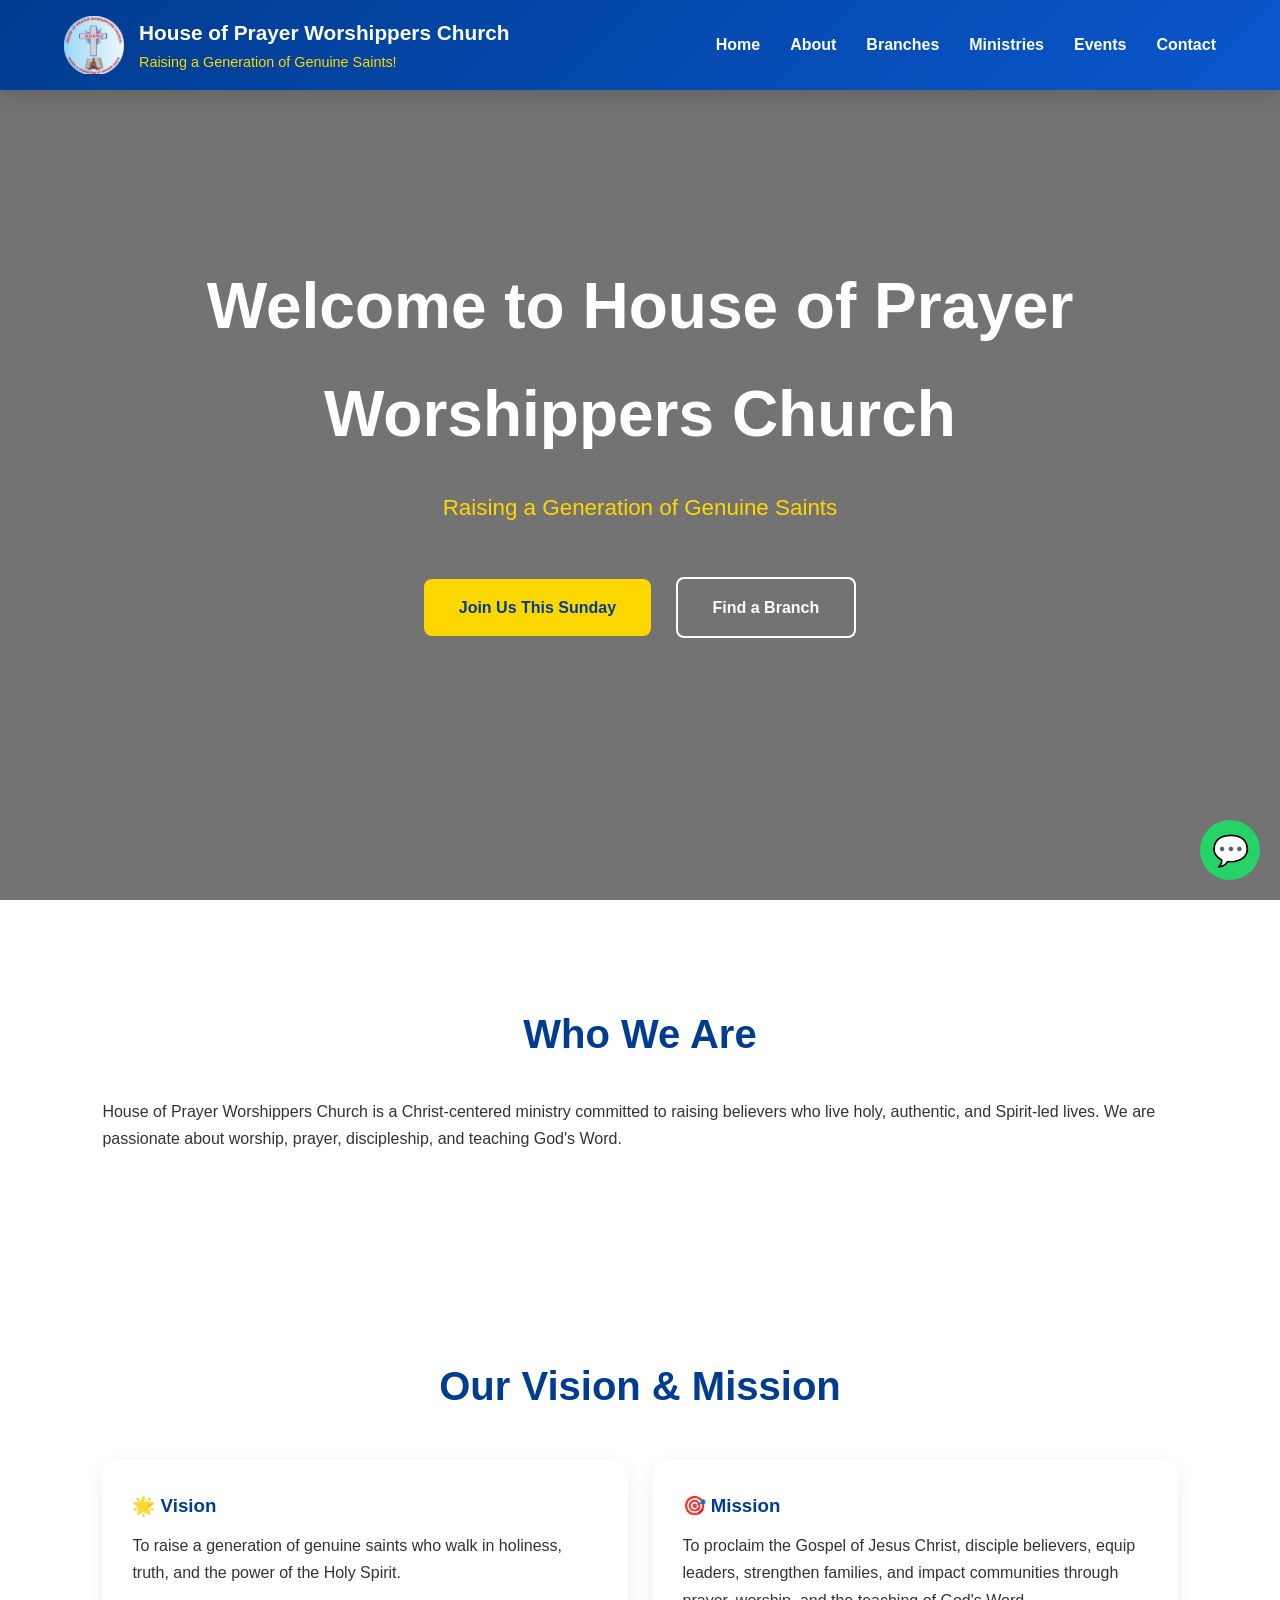
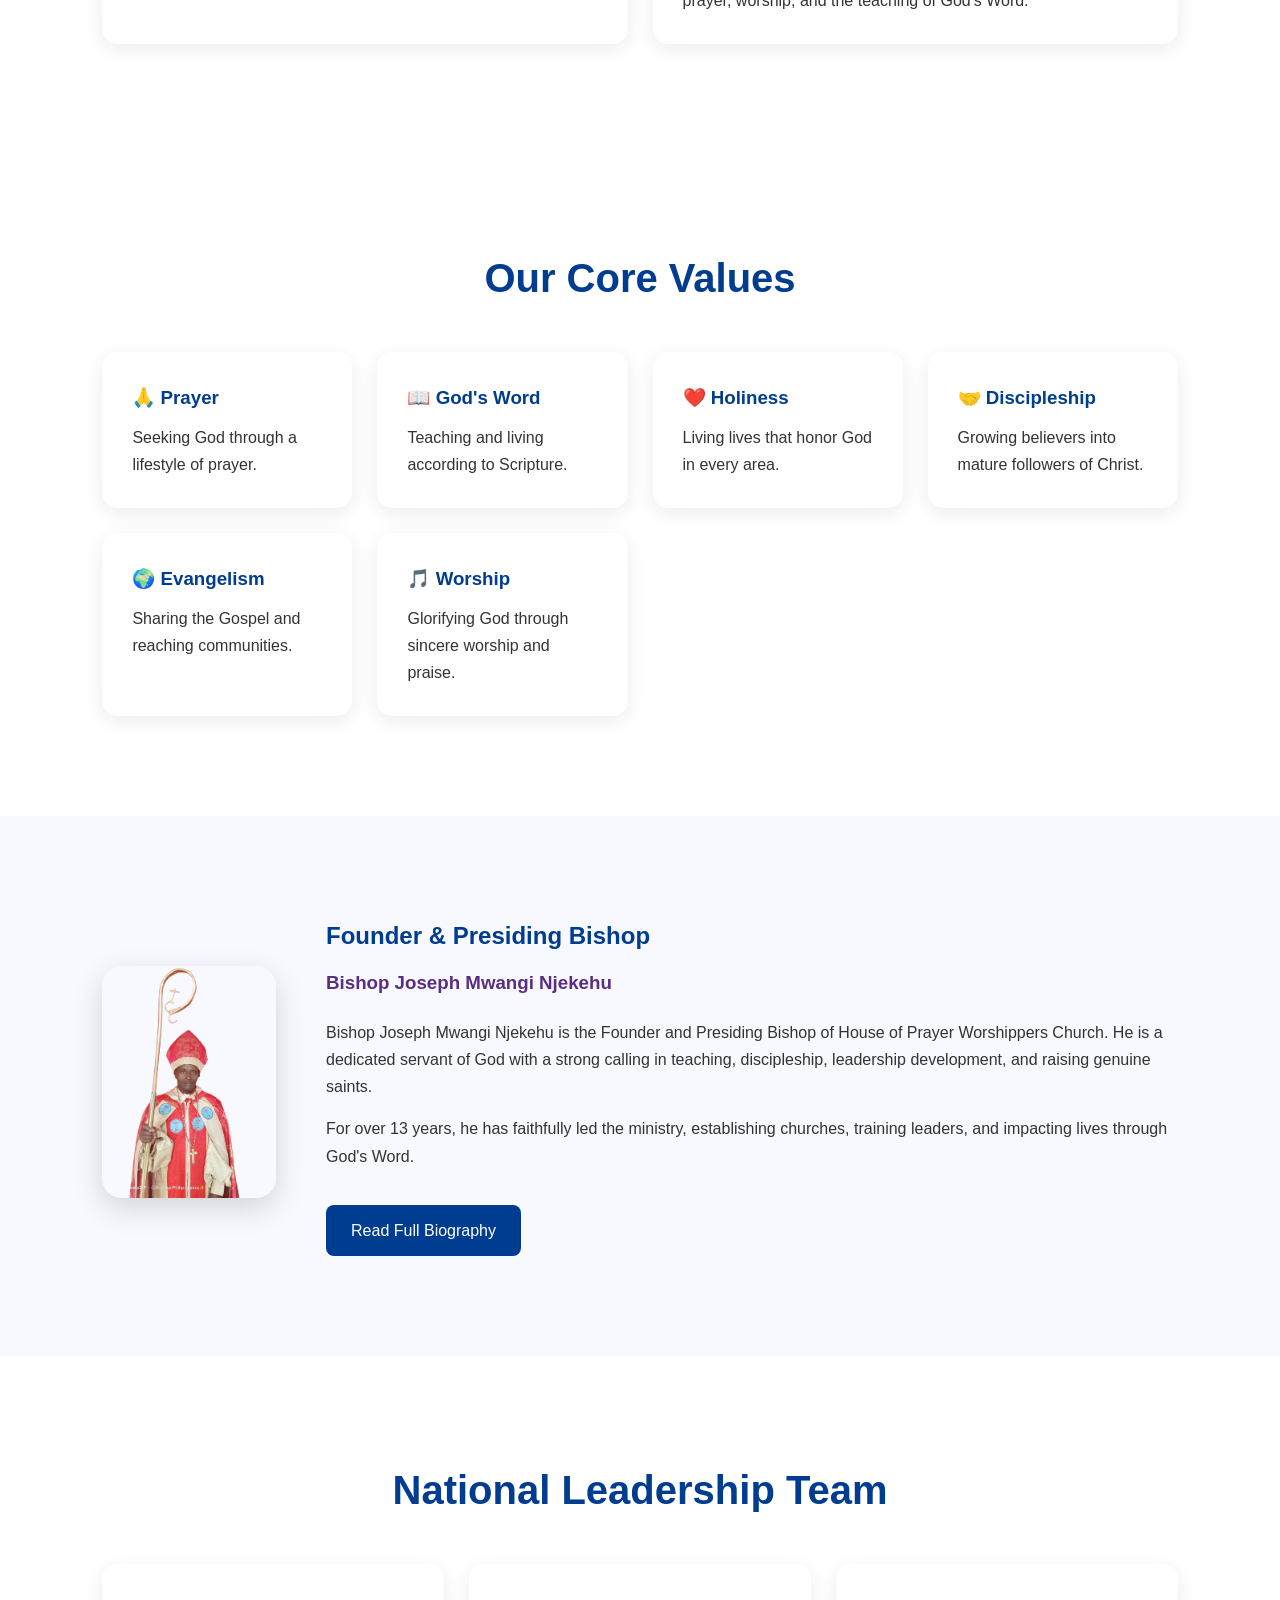
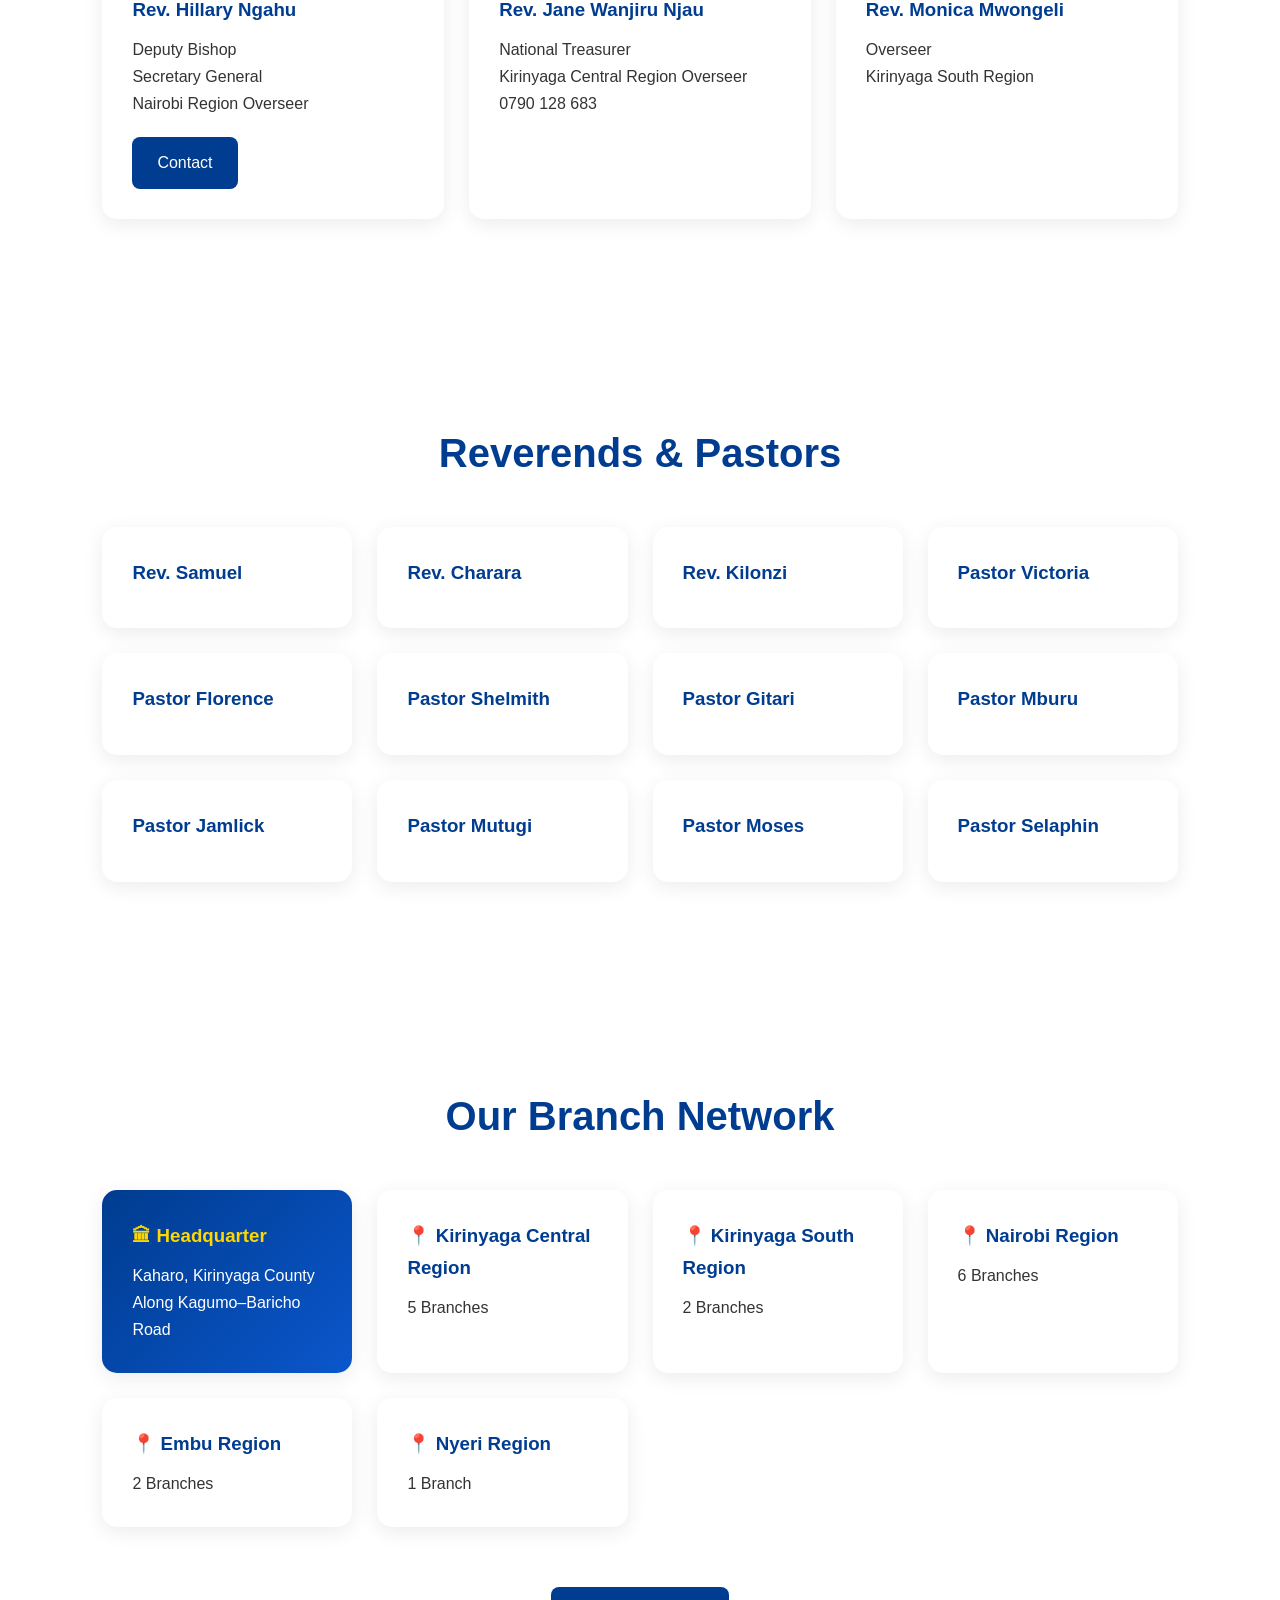
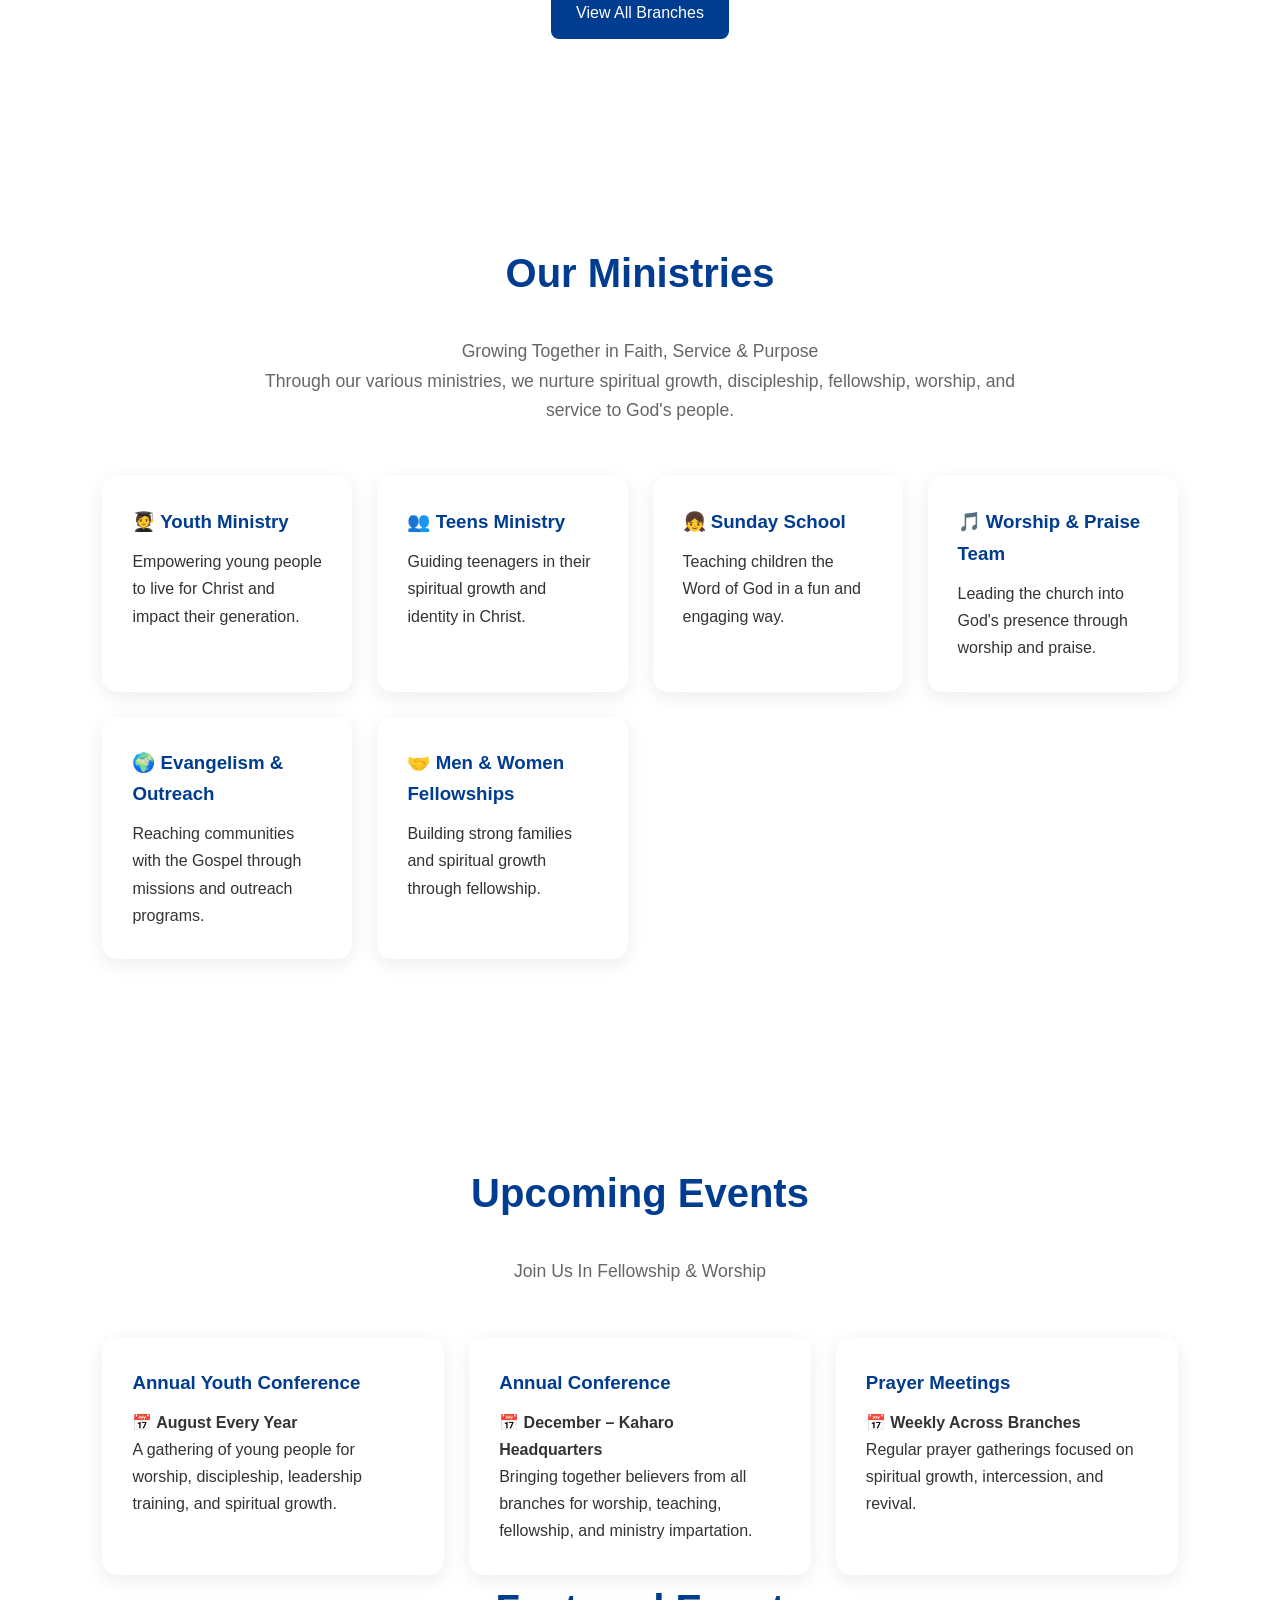
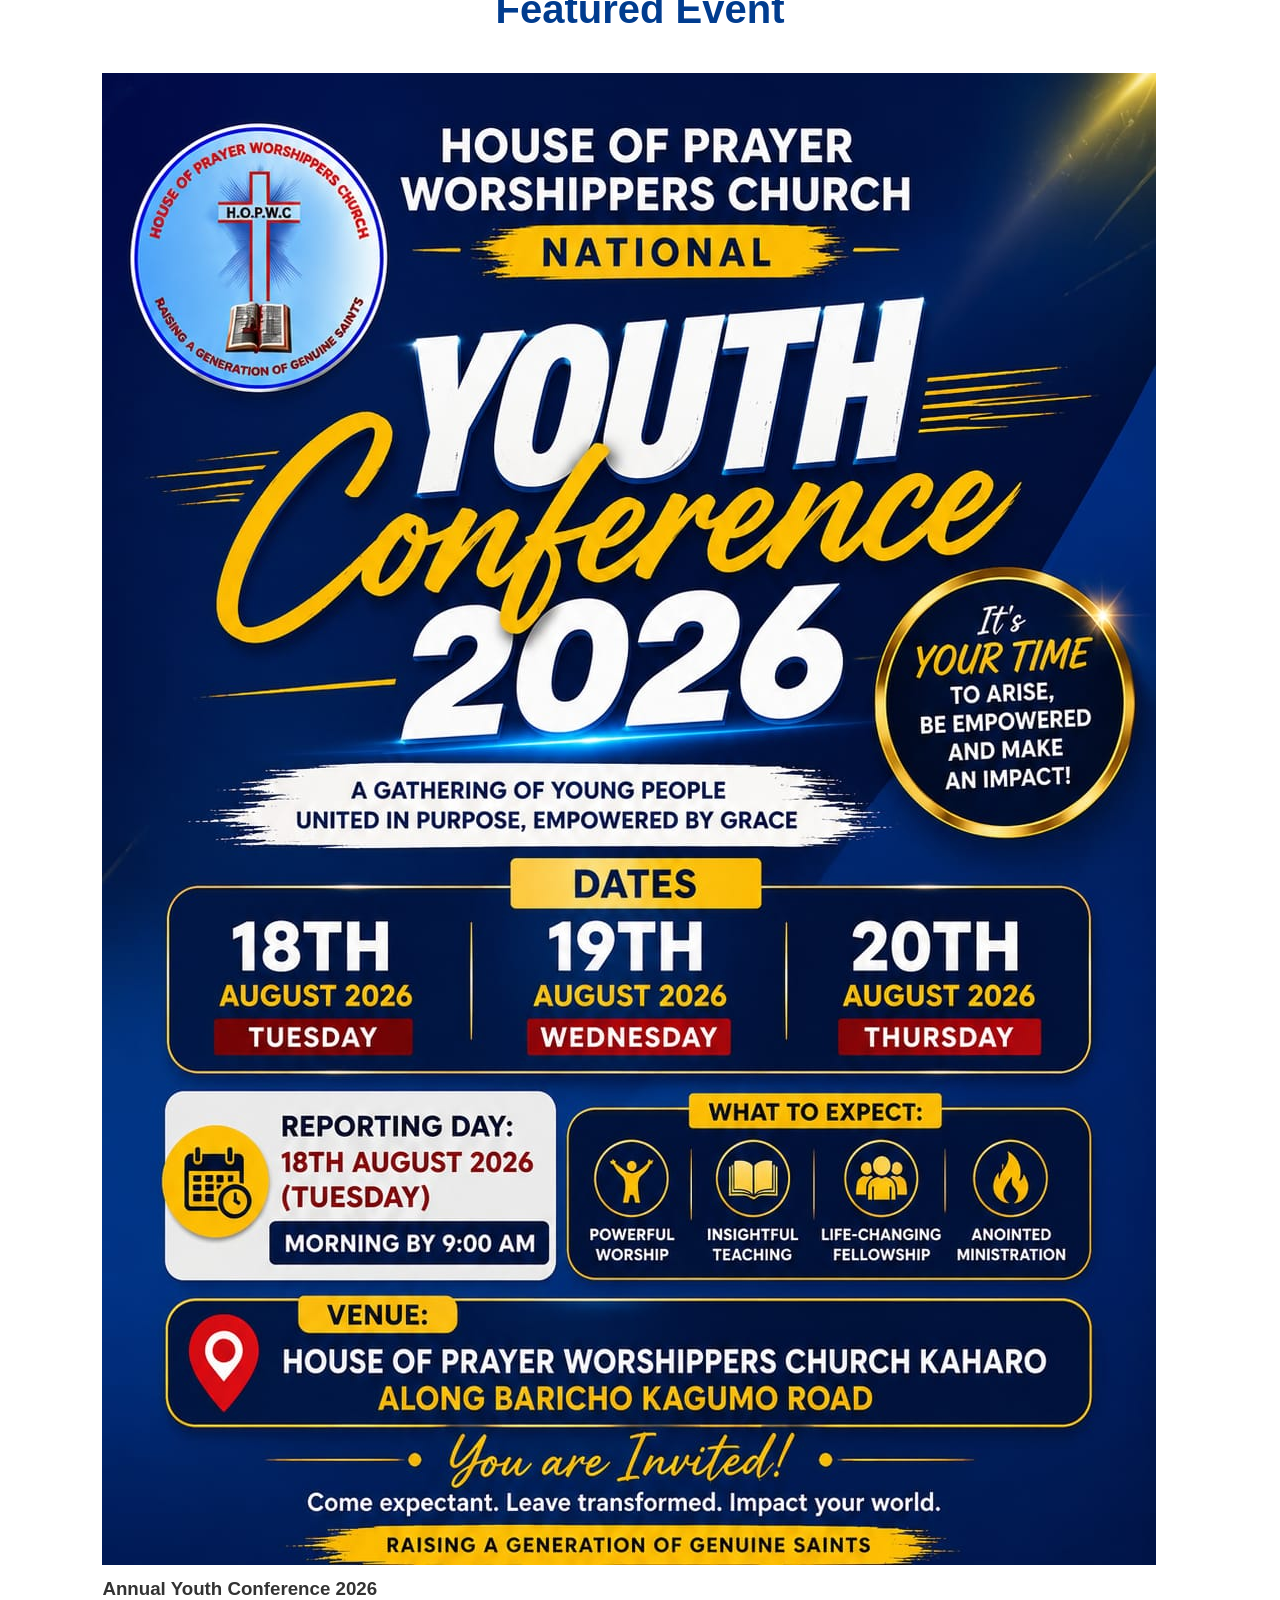
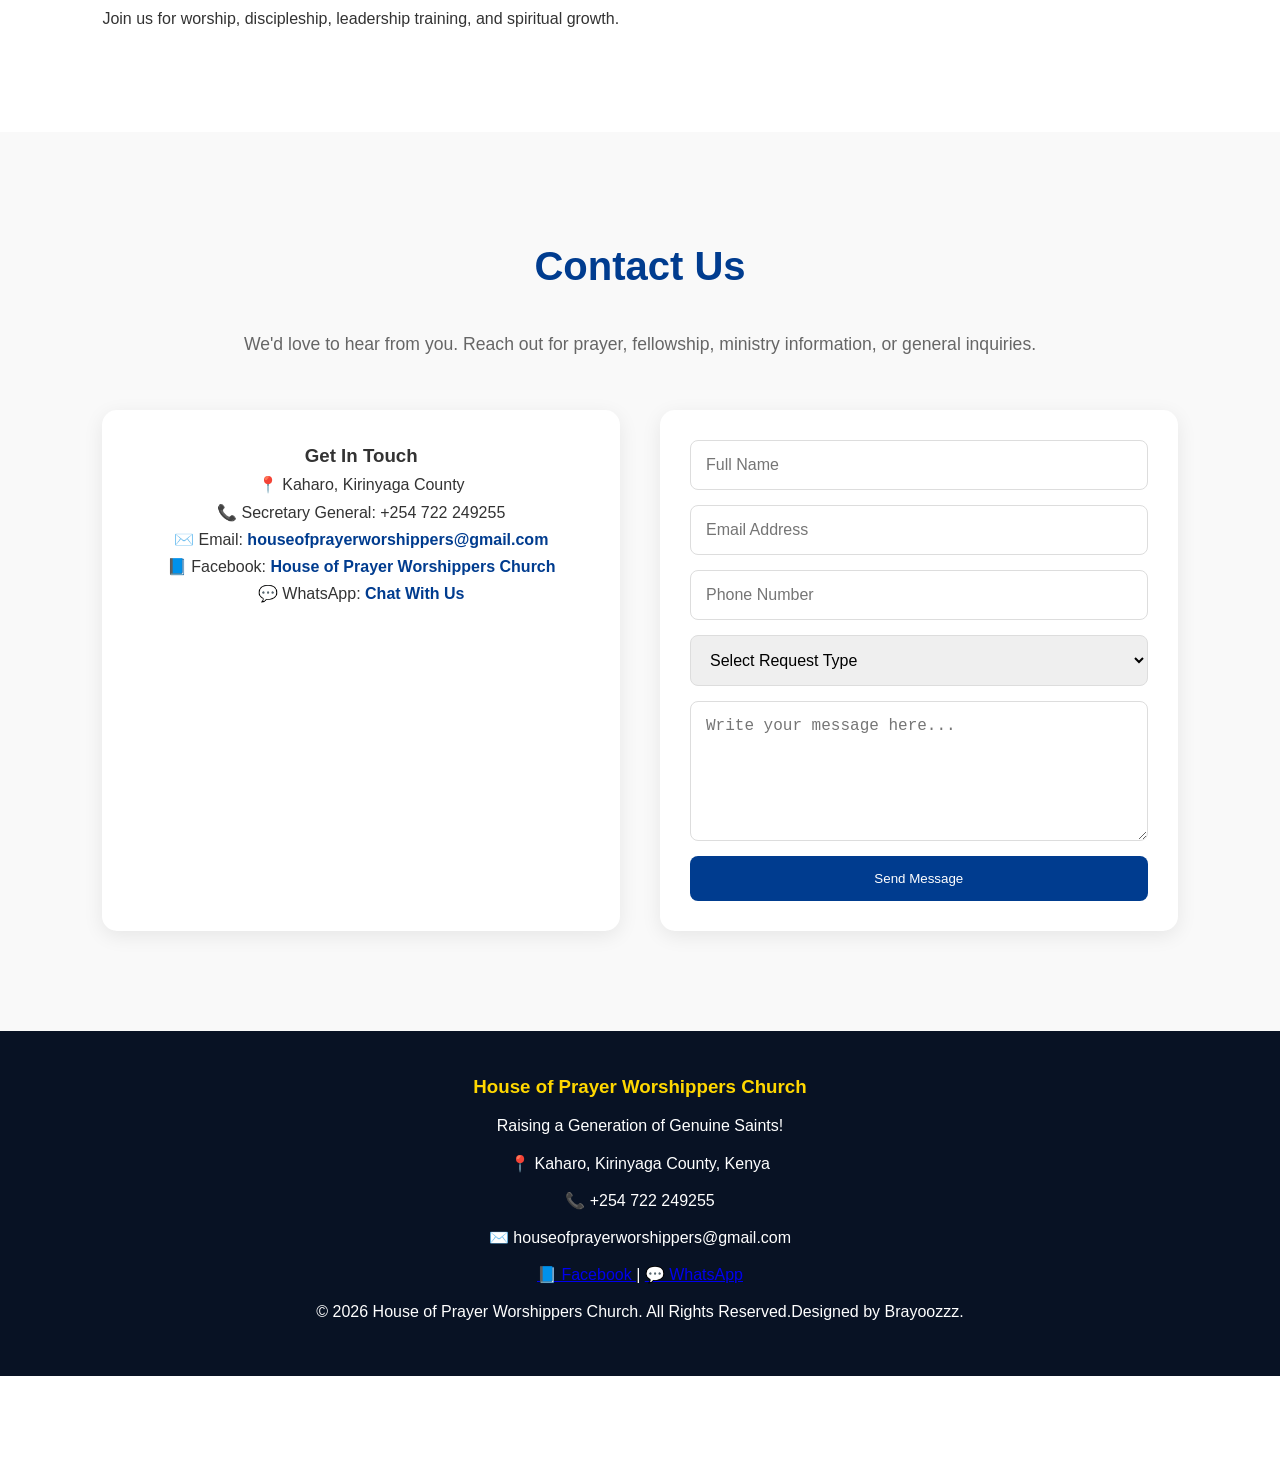
==== index.html @ d5bff51f "Add files via upload" ====
<!DOCTYPE html>
<html lang="en">
<head>
    <meta charset="UTF-8">
    <meta name="viewport" content="width=device-width, initial-scale=1.0">
    <title>House of Prayer Worshippers Church</title>

    <link rel="stylesheet" href="style.css">
</head>
<body>

    <!-- HEADER -->
    <header>

        <div class="logo-area">

            <img src="logo.png" alt="Church Logo" class="logo">

            <div class="logo-text">
                <h2>House of Prayer Worshippers Church</h2>
                <p>Raising a Generation of Genuine Saints!</p>
            </div>

        </div>

        <div class="menu-toggle" id="menu-toggle">
            ☰
        </div>

        <nav id="navbar">
            <ul>
                <li><a href="#home">Home</a></li>
                <li><a href="#about">About</a></li>
                <li><a href="#branches">Branches</a></li>
                <li><a href="#ministries">Ministries</a></li>
                <li><a href="#events">Events</a></li>
                <li><a href="#contact">Contact</a></li>
            </ul>
        </nav>

    </header>

    <!-- HERO -->
    <section id="home" class="hero">

        <div class="hero-content">

            <h1>Welcome to House of Prayer Worshippers Church</h1>

            <p>
                Raising a Generation of Genuine Saints
            </p>

            <div class="hero-buttons">

                <a href="#contact" class="btn-primary">
                    Join Us This Sunday
                </a>

                <a href="#branches" class="btn-secondary">
                    Find a Branch
                </a>

            </div>

        </div>

    </section>

    <!-- ABOUT -->
    <section id="about" class="section">

        <div class="container">

            <h2>Who We Are</h2>

            <p>
                House of Prayer Worshippers Church is a Christ-centered
                ministry committed to raising believers who live holy,
                authentic, and Spirit-led lives. We are passionate about
                worship, prayer, discipleship, and teaching God's Word.
            </p>

        </div>

    </section>
<section class="section">

    <div class="container">

        <h2>Our Vision & Mission</h2>

        <div class="cards">

            <div class="card">
                <h3>🌟 Vision</h3>
                <p>
                    To raise a generation of genuine saints who walk in holiness,
                    truth, and the power of the Holy Spirit.
                </p>
            </div>

            <div class="card">
                <h3>🎯 Mission</h3>
                <p>
                    To proclaim the Gospel of Jesus Christ, disciple believers,
                    equip leaders, strengthen families, and impact communities
                    through prayer, worship, and the teaching of God's Word.
                </p>
            </div>

        </div>

    </div>

</section>
<section class="section">

    <div class="container">

        <h2>Our Core Values</h2>

        <div class="cards">

            <div class="card">
                <h3>🙏 Prayer</h3>
                <p>Seeking God through a lifestyle of prayer.</p>
            </div>

            <div class="card">
                <h3>📖 God's Word</h3>
                <p>Teaching and living according to Scripture.</p>
            </div>

            <div class="card">
                <h3>❤️ Holiness</h3>
                <p>Living lives that honor God in every area.</p>
            </div>

            <div class="card">
                <h3>🤝 Discipleship</h3>
                <p>Growing believers into mature followers of Christ.</p>
            </div>

            <div class="card">
                <h3>🌍 Evangelism</h3>
                <p>Sharing the Gospel and reaching communities.</p>
            </div>

            <div class="card">
                <h3>🎵 Worship</h3>
                <p>Glorifying God through sincere worship and praise.</p>
            </div>

        </div>

    </div>

</section>

    <!-- FOUNDER -->
    <section class="founder-section">

    <div class="founder-container">

        <div class="founder-image">
            <img src="bishop-joseph.png" alt="Bishop Joseph Mwangi Njekehu">
        </div>

        <div class="founder-content">

            <h2>Founder & Presiding Bishop</h2>

            <h3>Bishop Joseph Mwangi Njekehu</h3>

            <p>
                Bishop Joseph Mwangi Njekehu is the Founder and Presiding
                Bishop of House of Prayer Worshippers Church. He is a dedicated
                servant of God with a strong calling in teaching, discipleship,
                leadership development, and raising genuine saints.
            </p>

            <p>
                For over 13 years, he has faithfully led the ministry,
                establishing churches, training leaders, and impacting lives
                through God's Word.
            </p>

            <a href="bishop-joseph.html" class="read-more">
                Read Full Biography
            </a>

        </div>

    </div>

</section>
<section class="section">

    <div class="container">

        <h2>National Leadership Team</h2>

        <div class="cards">

            <div class="card">
                <h3>Rev. Hillary Ngahu</h3>
                <p>
                    Deputy Bishop<br>
                    Secretary General<br>
                    Nairobi Region Overseer
                </p>

                <a href="https://wa.me/254722249255" class="read-more">
                    Contact
                </a>
            </div>

            <div class="card">
                <h3>Rev. Jane Wanjiru Njau</h3>
                <p>
                    National Treasurer<br>
                    Kirinyaga Central Region Overseer
                </p>

                <p>0790 128 683</p>
            </div>

            <div class="card">
                <h3>Rev. Monica Mwongeli</h3>
                <p>
                    Overseer<br>
                    Kirinyaga South Region
                </p>
            </div>

        </div>

    </div>

</section>
<section class="section">

    <div class="container">

        <h2>Reverends & Pastors</h2>

        <div class="cards">

            <div class="card">
                <h3>Rev. Samuel</h3>
            </div>

            <div class="card">
                <h3>Rev. Charara</h3>
            </div>

            <div class="card">
                <h3>Rev. Kilonzi</h3>
            </div>

            <div class="card">
                <h3>Pastor Victoria</h3>
            </div>

            <div class="card">
                <h3>Pastor Florence</h3>
            </div>

            <div class="card">
                <h3>Pastor Shelmith</h3>
            </div>

            <div class="card">
                <h3>Pastor Gitari</h3>
            </div>

            <div class="card">
                <h3>Pastor Mburu</h3>
            </div>

            <div class="card">
                <h3>Pastor Jamlick</h3>
            </div>

            <div class="card">
                <h3>Pastor Mutugi</h3>
            </div>

            <div class="card">
                <h3>Pastor Moses</h3>
            </div>

            <div class="card">
                <h3>Pastor Selaphin</h3>
            </div>

        </div>

    </div>

</section>

    <!-- BRANCHES -->
    <section id="branches" class="section">

    <div class="container">

        <h2>Our Branch Network</h2>

        <div class="cards">

            <div class="card headquarters-card">
                <h3>🏛 Headquarter</h3>
                <p>Kaharo, Kirinyaga County</p>
                <p>Along Kagumo–Baricho Road</p>
            </div>

            <div class="card">
                <h3>📍 Kirinyaga Central Region</h3>
                <p>5 Branches</p>
            </div>

            <div class="card">
                <h3>📍 Kirinyaga South Region</h3>
                <p>2 Branches</p>
            </div>

            <div class="card">
                <h3>📍 Nairobi Region</h3>
                <p>6 Branches</p>
            </div>

            <div class="card">
                <h3>📍 Embu Region</h3>
                <p>2 Branches</p>
            </div>

            <div class="card">
                <h3>📍 Nyeri Region</h3>
                <p>1 Branch</p>
            </div>

        </div>

        <div style="text-align:center; margin-top:40px;">
            <a href="branches.html" class="read-more">
                View All Branches
            </a>
        </div>

    </div>

</section>
   <section id="ministries" class="section">

    <div class="container">

        <h2 class="section-title">Our Ministries</h2>

        <p class="section-subtitle">
            Growing Together in Faith, Service & Purpose<br>
            Through our various ministries, we nurture spiritual growth,
            discipleship, fellowship, worship, and service to God's people.
        </p>

        <div class="cards">

            <div class="card">
                <h3>🧑‍🎓 Youth Ministry</h3>
                <p>
                    Empowering young people to live for Christ and impact
                    their generation.
                </p>
            </div>

            <div class="card">
                <h3>👥 Teens Ministry</h3>
                <p>
                    Guiding teenagers in their spiritual growth and identity
                    in Christ.
                </p>
            </div>

            <div class="card">
                <h3>👧 Sunday School</h3>
                <p>
                    Teaching children the Word of God in a fun and engaging way.
                </p>
            </div>

            <div class="card">
                <h3>🎵 Worship & Praise Team</h3>
                <p>
                    Leading the church into God's presence through worship
                    and praise.
                </p>
            </div>

            <div class="card">
                <h3>🌍 Evangelism & Outreach</h3>
                <p>
                    Reaching communities with the Gospel through missions
                    and outreach programs.
                </p>
            </div>

            <div class="card">
                <h3>🤝 Men & Women Fellowships</h3>
                <p>
                    Building strong families and spiritual growth through
                    fellowship.
                </p>
            </div>

        </div>

    </div>

</section>


    <!-- EVENTS -->
   <section id="events" class="section">

    <div class="container">

        <h2 class="section-title">Upcoming Events</h2>

        <p class="section-subtitle">
            Join Us In Fellowship & Worship
        </p>


        <div class="cards">

            <div class="card">

                <h3>Annual Youth Conference</h3>

                <p><strong>📅 August Every Year</strong></p>

                <p>
                    A gathering of young people for worship,
                    discipleship, leadership training,
                    and spiritual growth.
                </p>

            </div>

            <div class="card">

                <h3>Annual Conference</h3>

                <p><strong>📅 December – Kaharo Headquarters</strong></p>

                <p>
                    Bringing together believers from all branches
                    for worship, teaching, fellowship,
                    and ministry impartation.
                </p>

            </div>

            <div class="card">

                <h3>Prayer Meetings</h3>

                <p><strong>📅 Weekly Across Branches</strong></p>

                <p>
                    Regular prayer gatherings focused on spiritual growth,
                    intercession, and revival.
                </p>

            </div>

        </div>

    </div>
<section class="featured-event">

    <h2>Featured Event</h2>

    <img src="youth-conference-2026.jpeg" alt="Youth Conference Poster">

    <h3>Annual Youth Conference 2026</h3>

    <p>
        Join us for worship, discipleship, leadership training,
        and spiritual growth.
    </p>

</section>

</section>

   <!-- CONTACT SECTION -->

<section id="contact" class="section contact-section">

    <div class="container">

        <h2 class="section-title">Contact Us</h2>

        <p class="section-subtitle">
            We'd love to hear from you. Reach out for prayer, fellowship,
            ministry information, or general inquiries.
        </p>

        <div class="contact-grid">

           <div class="contact-info">

    <h3>Get In Touch</h3>

    <p>📍 Kaharo, Kirinyaga County</p>

    <p>📞 Secretary General: +254 722 249255</p>

    <p>
        ✉️ Email:
        <a href="mailto:houseofprayerworshippers@gmail.com">
            houseofprayerworshippers@gmail.com
        </a>
    </p>

    <p>
        📘 Facebook:
        <a href="https://www.facebook.com/profile.php?id=61585673488519"
           target="_blank">
            House of Prayer Worshippers Church
        </a>
    </p>

    <p>
        💬 WhatsApp:
        <a href="https://wa.me/254722249255"
           target="_blank">
            Chat With Us
        </a>
    </p>

</div>

            <div class="contact-form">

                <form action="https://formspree.io/f/xnjknpdn" method="POST">

                    <input type="text"
                           placeholder="Full Name"
                           required>

                    <input type="email"
                           placeholder="Email Address"
                           required>

                    <input type="tel"
                           placeholder="Phone Number">

                    <select required>

                        <option value="">
                            Select Request Type
                        </option>

                        <option>
                            Prayer Request
                        </option>

                        <option>
                            General Inquiry
                        </option>

                        <option>
                            Join a Branch
                        </option>

                        <option>
                            Ministry Information
                        </option>

                    </select>
<textarea
    name="message"
    rows="6"
    placeholder="Write your message here..."
    required></textarea>
                    <button type="submit">
                        Send Message
                    </button>

                </form>

            </div>

        </div>

    </div>

</section>

    <!-- FOOTER -->
    <footer>

    <h3>House of Prayer Worshippers Church</h3>

    <p>
        Raising a Generation of Genuine Saints!
    </p>

    <p>📍 Kaharo, Kirinyaga County, Kenya</p>

    <p>📞 +254 722 249255</p>

    <p>
        ✉️ houseofprayerworshippers@gmail.com
    </p>

    <p>
        <a href="https://www.facebook.com/profile.php?id=61585673488519"
           target="_blank">
           📘 Facebook
        </a>
        |
        <a href="https://wa.me/254722249255"
           target="_blank">
           💬 WhatsApp
        </a>
    </p>

    <p>
        © 2026 House of Prayer Worshippers Church.
        All Rights Reserved.Designed by Brayoozzz.
    </p>

</footer>
    <script src="script.js"></script>
<a href="https://wa.me/254722249255"
   target="_blank"
   class="whatsapp">
   💬
</a>
<a href="https://www.facebook.com/profile.php?id=61585673488519"
   target="_blank"
   class="btn-secondary">
   Follow Us on Facebook
</a>
</body>
</html>
---- style.css ----
/* RESET */

*{
    margin:0;
    padding:0;
    box-sizing:border-box;
}

html{
    scroll-behavior:smooth;
}

body{
    font-family:Arial, Helvetica, sans-serif;
    line-height:1.7;
    color:#333;
}

/* HEADER */

header{
    position:fixed;
    top:0;
    left:0;
    width:100%;
    z-index:1000;

    display:flex;
    justify-content:space-between;
    align-items:center;

    padding:15px 5%;

    background:linear-gradient(
        135deg,
        #003C8F,
        #0A56CC
    );

    box-shadow:0 5px 20px rgba(0,0,0,.15);
}

.logo-area{
    display:flex;
    align-items:center;
    gap:15px;
}

.logo{
    width:60px;
    height:60px;
    object-fit:contain;
}

.logo-text h2{
    color:white;
    font-size:1.3rem;
}

.logo-text p{
    color:#FFD700;
    font-size:.9rem;
}

nav ul{
    display:flex;
    list-style:none;
    gap:30px;
}

nav ul li a{
    color:white;
    text-decoration:none;
    font-weight:600;
    transition:.3s;
}

nav ul li a:hover{
    color:#FFD700;
}

/* HERO */

.hero{
    height:100vh;

    background:
    linear-gradient(
        rgba(0,0,0,.55),
        rgba(0,0,0,.55)
    ),
    url("https://images.unsplash.com/photo-1438232992991-995b7058bbb3?q=80&w=1600");

    background-size:cover;
    background-position:center;

    display:flex;
    justify-content:center;
    align-items:center;

    text-align:center;
    color:white;

    padding:20px;
}

.hero-content{
    max-width:900px;
}

.hero h1{
    font-size:4rem;
    margin-bottom:20px;
}

.hero p{
    font-size:1.4rem;
    color:#FFD700;
}

.hero-buttons{
    margin-top:40px;
}

.btn-primary,
.btn-secondary{
    display:inline-block;
    margin:10px;
    padding:15px 35px;
    border-radius:8px;
    text-decoration:none;
    font-weight:bold;
    transition:.3s;
}

.btn-primary{
    background:#FFD700;
    color:#003C8F;
}

.btn-primary:hover{
    transform:translateY(-3px);
}

.btn-secondary{
    border:2px solid white;
    color:white;
}

.btn-secondary:hover{
    background:white;
    color:#003C8F;
}

/* SECTIONS */

.section{
    padding:100px 8%;
}

.container{
    max-width:1200px;
    margin:auto;
}

.section h2{
    text-align:center;
    color:#003C8F;
    margin-bottom:30px;
    font-size:2.5rem;
}

/* CARDS */

.cards{
    display:grid;
    grid-template-columns:repeat(auto-fit,minmax(250px,1fr));
    gap:25px;
    margin-top:40px;
}

.card{
    background:white;
    padding:30px;
    border-radius:15px;

    box-shadow:0 5px 20px rgba(0,0,0,.08);

    transition:.3s;
}

.card:hover{
    transform:translateY(-8px);
}

.card h3{
    color:#003C8F;
    margin-bottom:10px;
}

/* FOUNDER */

.founder{
    background:#f5f8ff;
    text-align:center;
}

.read-more{
    display:inline-block;
    margin-top:20px;
    padding:12px 25px;

    background:#003C8F;
    color:white;

    text-decoration:none;
    border-radius:8px;
}

.read-more:hover{
    background:#5A2D82;
}

/* CONTACT */

#contact{
    background:#f9f9f9;
    text-align:center;
}

#contact a{
    color:#003C8F;
    font-weight:bold;
    text-decoration:none;
}

/* FOOTER */

footer{
    background:#081224;
    color:white;
    text-align:center;
    padding:40px 20px;
}

footer h3{
    color:#FFD700;
    margin-bottom:10px;
}

footer p{
    margin:10px 0;
}

/* FLOATING WHATSAPP */

.whatsapp{
    position:fixed;
    right:20px;
    bottom:20px;

    background:#25D366;
    color:white;

    width:60px;
    height:60px;

    border-radius:50%;

    display:flex;
    align-items:center;
    justify-content:center;

    text-decoration:none;
    font-size:30px;

    z-index:999;
}

/* MOBILE MENU */

.menu-toggle{
    display:none;
}

@media(max-width:900px){

    .menu-toggle{
        display:block;
        color:white;
        font-size:35px;
        cursor:pointer;
    }

    nav{
        display:none;
        position:absolute;
        top:100%;
        left:0;
        width:100%;
        background:#003C8F;
    }

    nav.active{
        display:block;
    }

    nav ul{
        flex-direction:column;
        text-align:center;
        padding:20px;
    }

    nav ul li{
        margin:12px 0;
    }

    .hero h1{
        font-size:2rem;
    }

    .hero p{
        font-size:1rem;
    }

    .logo-text h2{
        font-size:14px;
    }

    .logo-text p{
        display:none;
    }

    .logo{
        width:45px;
        height:45px;
    }

}
/* =========================
   BRANCHES PAGE
========================= */

.page-header{
    background:linear-gradient(
        135deg,
        #003C8F,
        #0A56CC
    );

    color:white;
    text-align:center;
    padding:140px 20px 80px;
}

.page-header h1{
    font-size:3rem;
    margin-bottom:10px;
}

.page-header p{
    color:#FFD700;
    font-size:1.2rem;
}

.branches-page{
    max-width:1200px;
    margin:auto;
    padding:80px 8%;

    display:grid;
    grid-template-columns:
    repeat(auto-fit,minmax(320px,1fr));

    gap:30px;
}

.branch-region{
    background:white;

    padding:30px;

    border-radius:15px;

    box-shadow:
    0 5px 20px rgba(0,0,0,.08);

    transition:.3s;
}

.branch-region:hover{
    transform:translateY(-8px);
}

.branch-region h2{
    color:#003C8F;
    margin-bottom:20px;
    border-bottom:3px solid #FFD700;
    padding-bottom:10px;
}

.branch-region ul{
    list-style:none;
}

.branch-region ul li{
    padding:10px 0;
    border-bottom:1px solid #eee;
}

.branch-region ul li:last-child{
    border-bottom:none;
}

.branch-region p{
    font-size:1.1rem;
    color:#555;
}

/* MOBILE */

@media(max-width:768px){

    .page-header h1{
        font-size:2rem;
    }

    .page-header p{
        font-size:1rem;
    }

    .branches-page{
        grid-template-columns:1fr;
    }

}
.headquarters{
    background:linear-gradient(
        135deg,
        #003C8F,
        #0A56CC
    );

    color:white;
}

.headquarters h2{
    color:#FFD700;
    border-bottom:2px solid #FFD700;
}

.headquarters p{
    color:white;
}
.headquarters-card{
    background:linear-gradient(
        135deg,
        #003C8F,
        #0A56CC
    );

    color:white;
}

.headquarters-card h3{
    color:#FFD700;
}

.headquarters-card p{
    color:white;
}
/* FOUNDER SECTION */

.founder-section{
    padding:100px 8%;
    background:#f7f9ff;
}

.founder-container{
    max-width:1200px;
    margin:auto;

    display:flex;
    align-items:center;
    gap:50px;
}

.founder-image img{
    width:350px;
    max-width:100%;
    border-radius:20px;

    box-shadow:
    0 10px 30px rgba(0,0,0,.15);
}

.founder-content h2{
    color:#003C8F;
    margin-bottom:10px;
}

.founder-content h3{
    color:#5A2D82;
    margin-bottom:20px;
}

.founder-content p{
    margin-bottom:15px;
}

@media(max-width:900px){

    .founder-container{
        flex-direction:column;
        text-align:center;
    }

    .founder-image img{
        width:280px;
    }

}
/* BIOGRAPHY PAGE */

.biography-page{
    max-width:1200px;
    margin:auto;
    padding:80px 8%;
}

.bio-image{
    text-align:center;
    margin-bottom:40px;
}

.bio-image img{
    width:350px;
    max-width:100%;
    border-radius:20px;
    box-shadow:0 10px 30px rgba(0,0,0,.15);
}

.bio-content h2{
    color:#003C8F;
    margin-top:30px;
    margin-bottom:15px;
}

.bio-content ul{
    margin-left:25px;
}

.bio-content li{
    margin-bottom:10px;
}

blockquote{
    margin-top:40px;
    padding:20px;
    background:#f7f9ff;
    border-left:5px solid #FFD700;
    font-size:1.2rem;
    font-style:italic;
}
.section-title{
    text-align:center;
    color:#003C8F;
    font-size:2.7rem;
    margin-bottom:15px;
}

.section-subtitle{
    text-align:center;
    color:#666;
    max-width:800px;
    margin:0 auto 50px;
    font-size:1.1rem;
}
.contact-section{
    background:#f8f9fc;
}

.contact-grid{
    display:grid;
    grid-template-columns:1fr 1fr;
    gap:40px;
    margin-top:40px;
}

.contact-info,
.contact-form{
    background:white;
    padding:30px;
    border-radius:15px;
    box-shadow:0 5px 20px rgba(0,0,0,.08);
}

.contact-form form{
    display:flex;
    flex-direction:column;
    gap:15px;
}

.contact-form input,
.contact-form select,
.contact-form textarea{
    padding:15px;
    border:1px solid #ddd;
    border-radius:8px;
    font-size:1rem;
}

.contact-form button{
    background:#003C8F;
    color:white;
    border:none;
    padding:15px;
    border-radius:8px;
    cursor:pointer;
}

.contact-form button:hover{
    background:#0A56CC;
}

@media(max-width:900px){

    .contact-grid{
        grid-template-columns:1fr;
    }

}
.back-btn{
    display:inline-block;
    margin:120px 0 20px 30px;
    padding:10px 20px;

    background:#003C8F;
    color:white;

    text-decoration:none;
    border-radius:8px;

    font-weight:bold;
    transition:.3s;
}

.back-btn:hover{
    background:#FFD700;
    color:#003C8F;
}
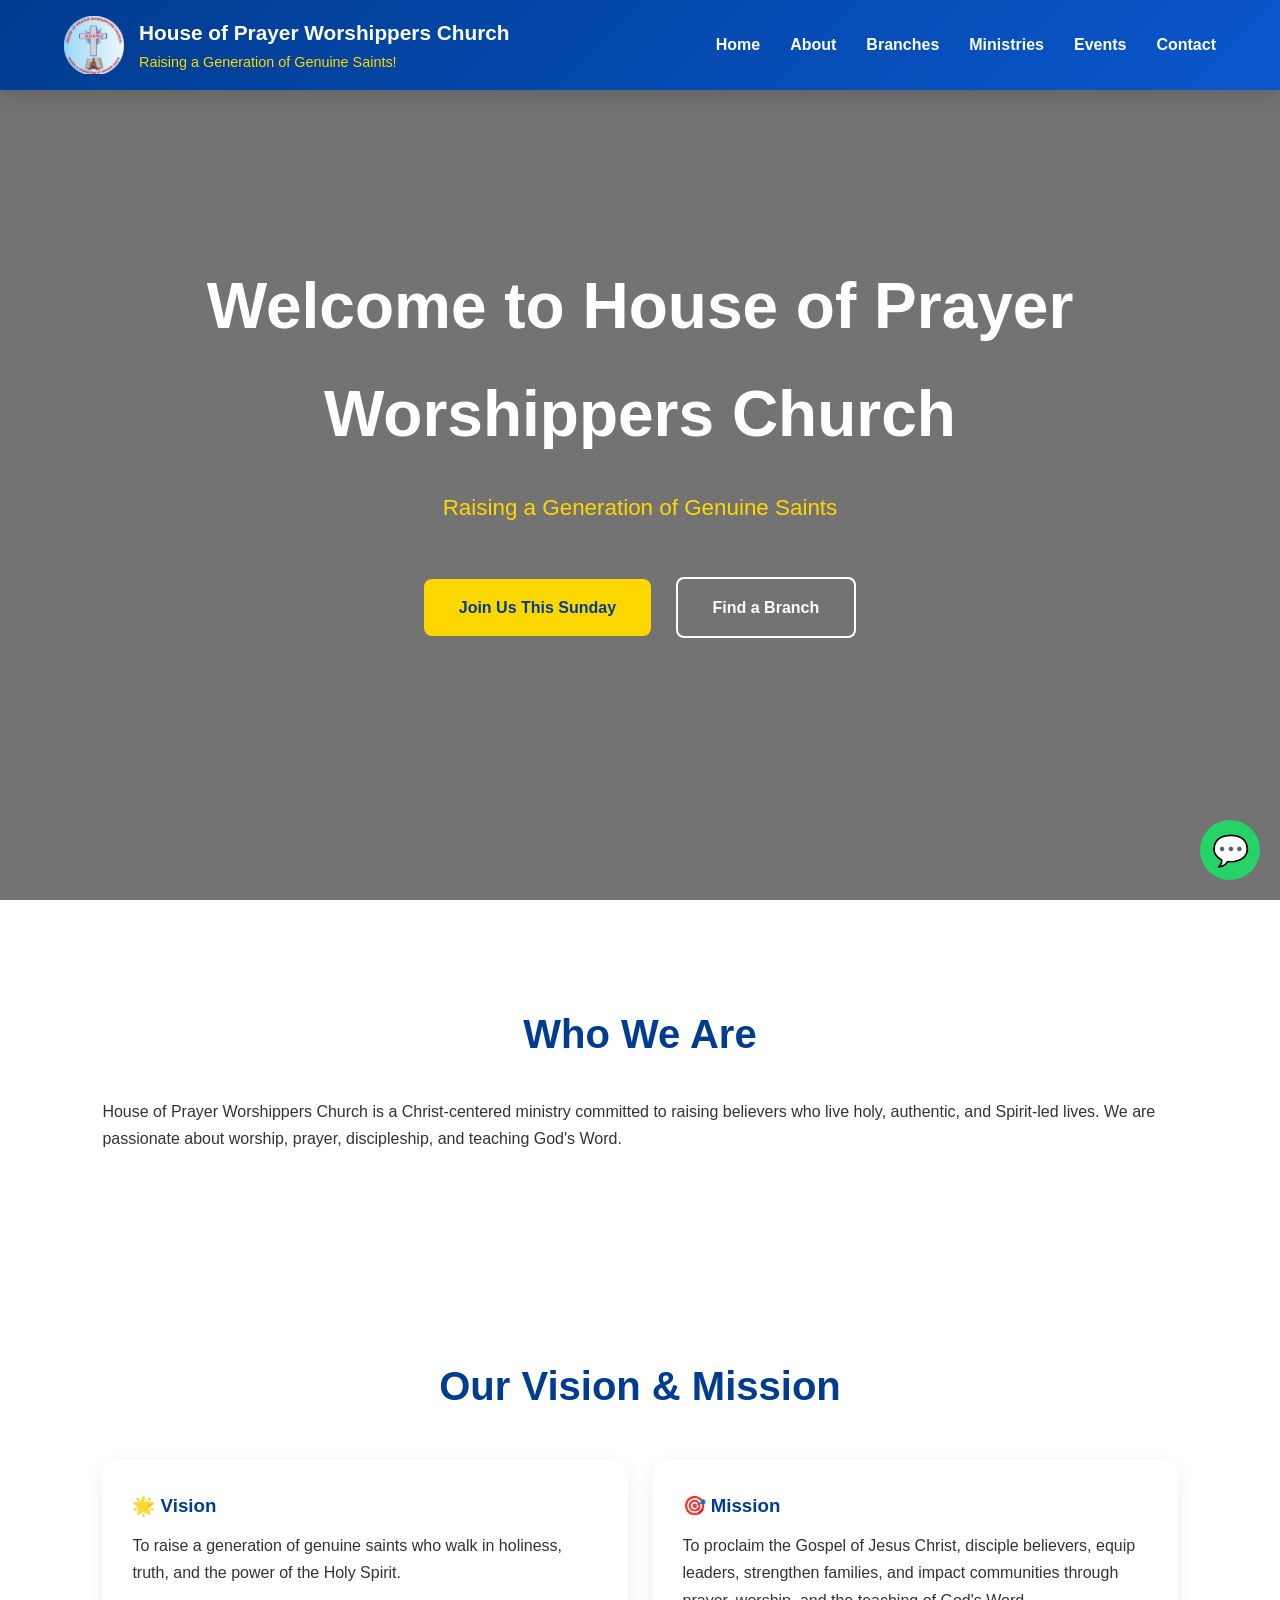
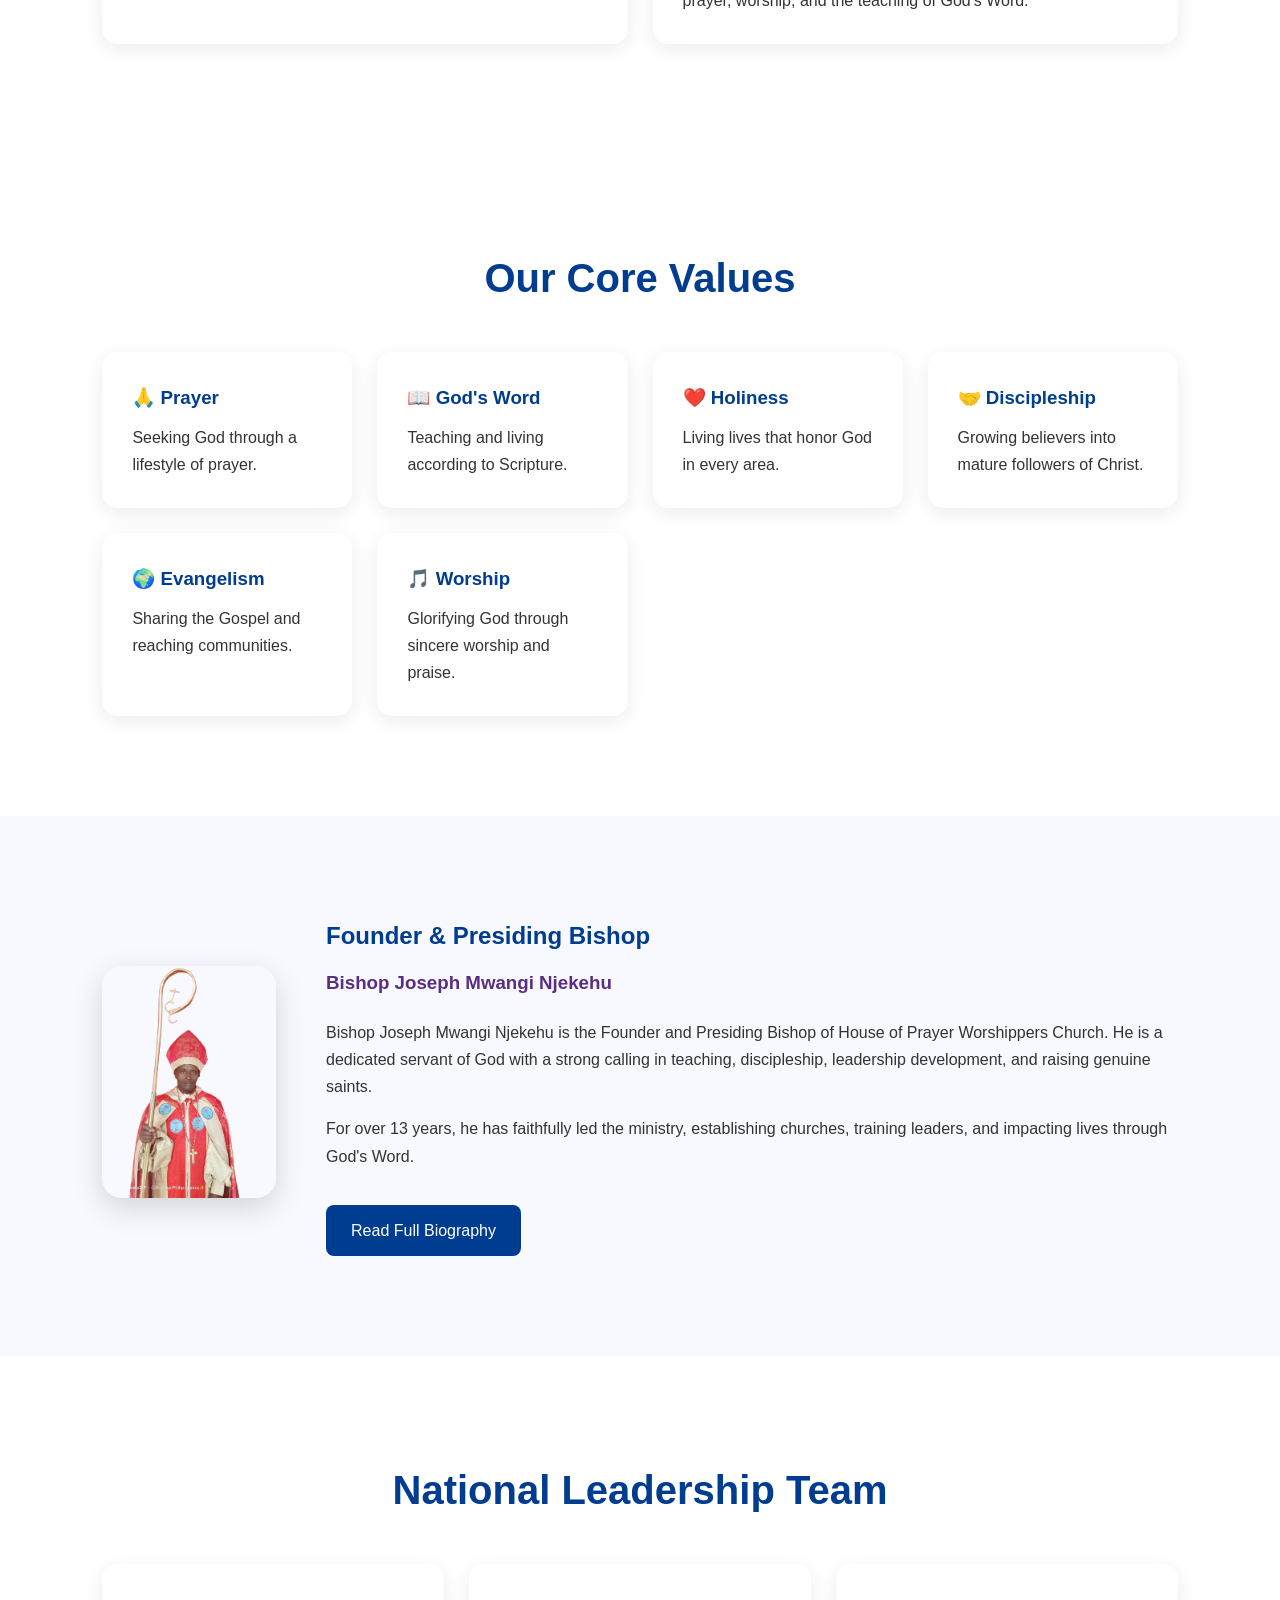
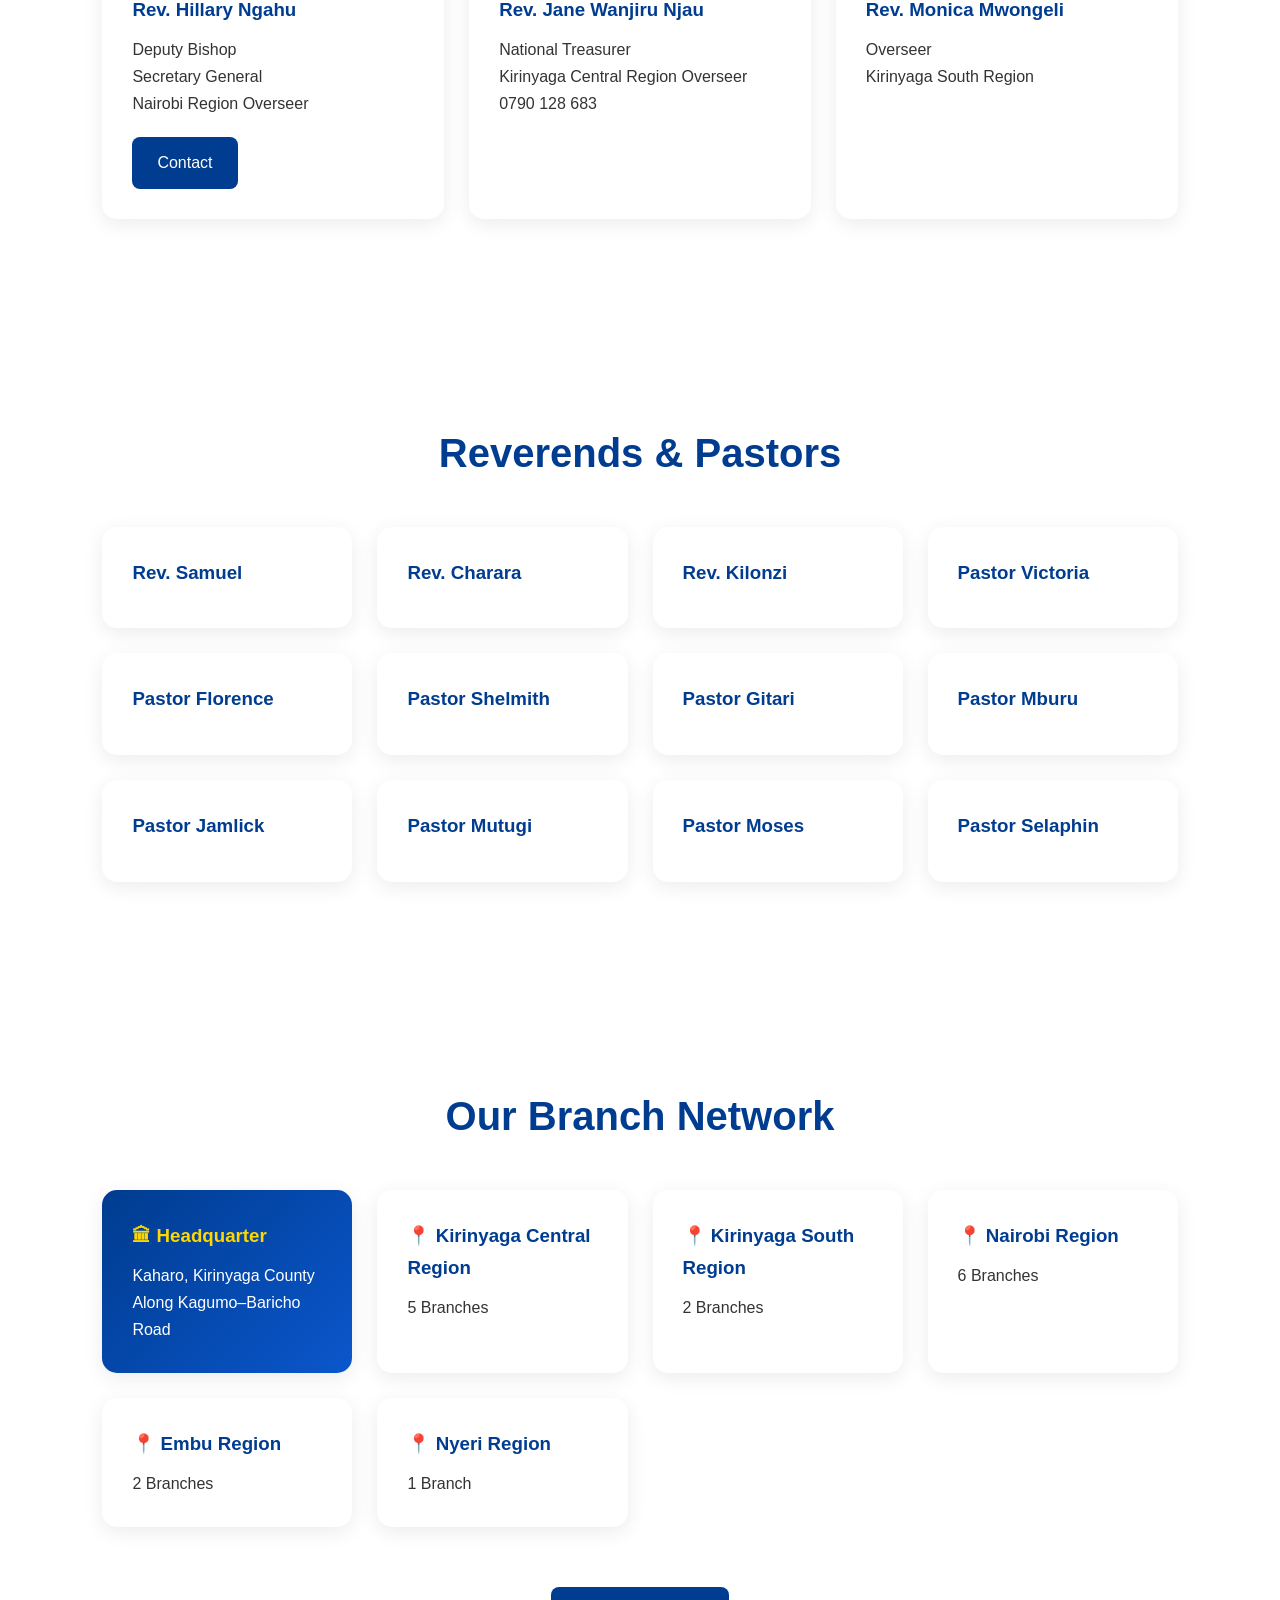
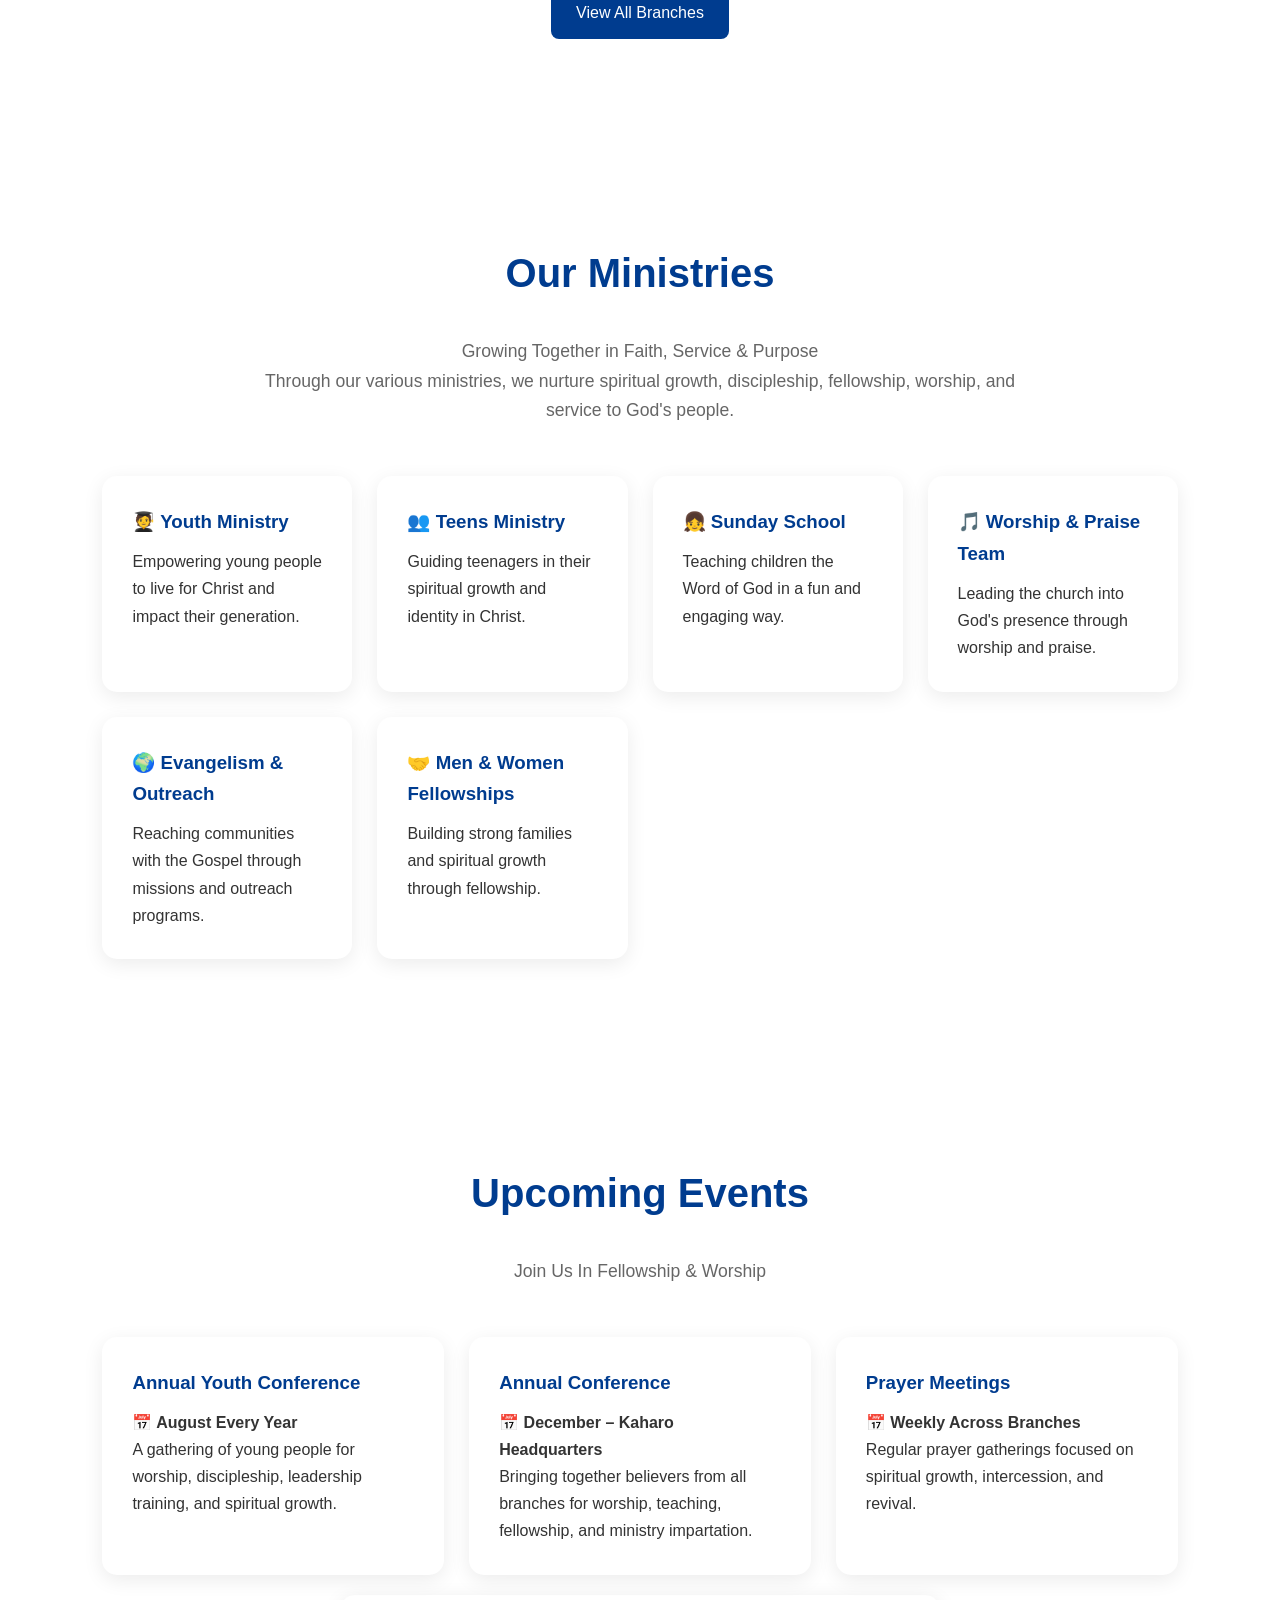
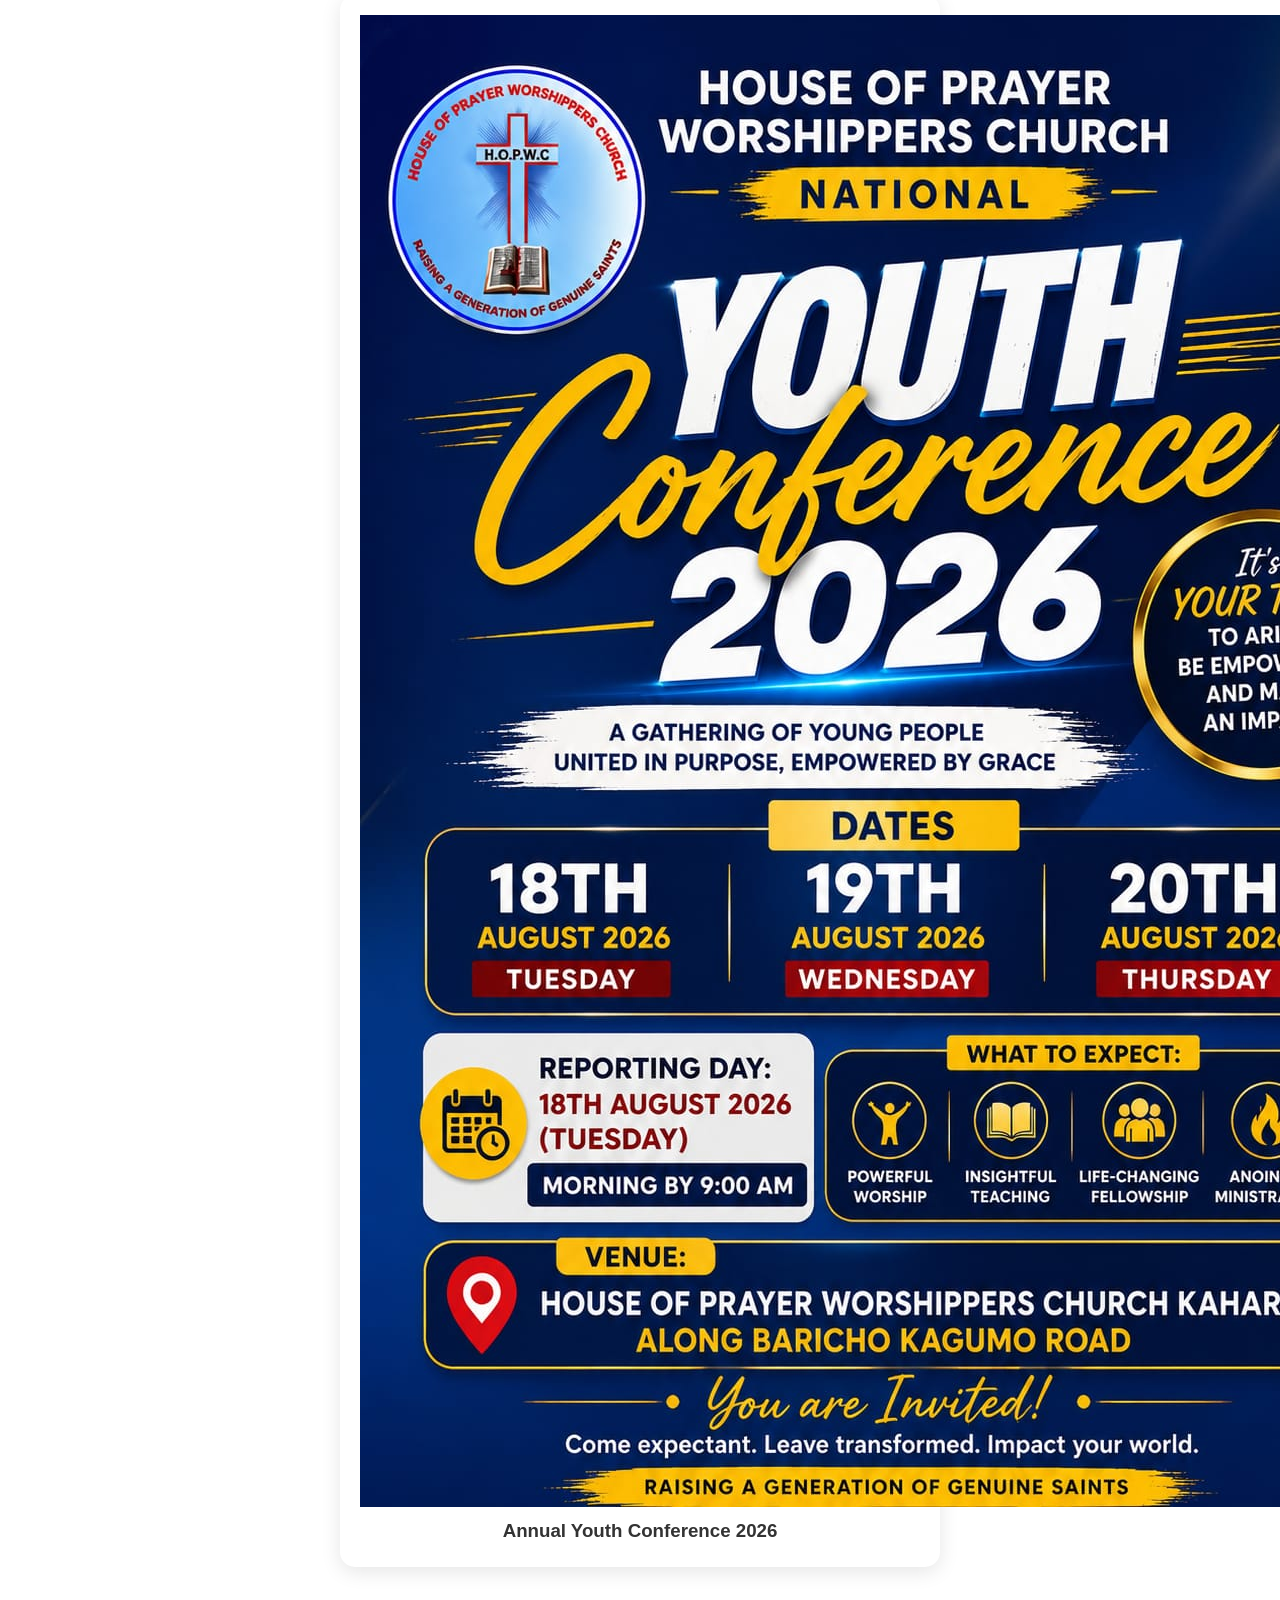
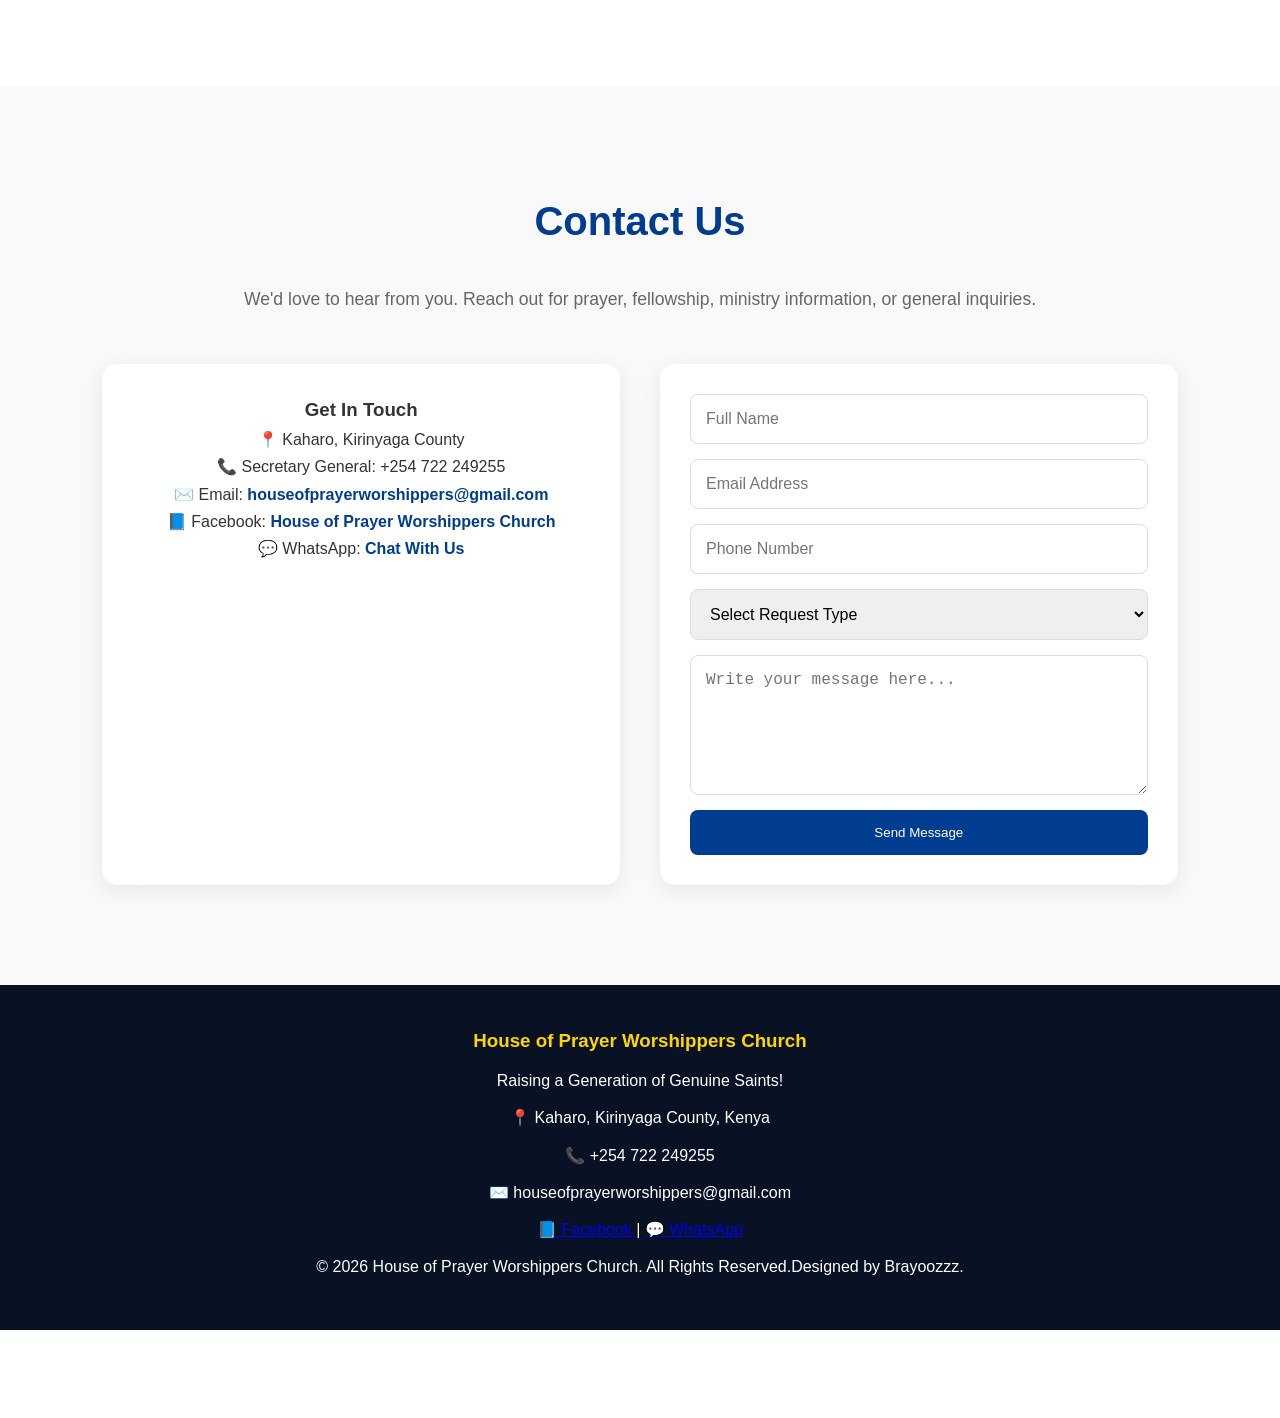
==== commit f9d739ba: "Restore index.html with original content" ====
--- a/index.html
+++ b/index.html
@@ -480,16 +480,14 @@
     </div>
 <section class="featured-event">
 
-    <h2>Featured Event</h2>
-
-    <img src="youth-conference-2026.jpeg" alt="Youth Conference Poster">
-
-    <h3>Annual Youth Conference 2026</h3>
-
-    <p>
-        Join us for worship, discipleship, leadership training,
-        and spiritual growth.
-    </p>
+    <div class="event-card">
+
+        <img src="youth-conference-2026.jpeg"
+             class="youth-conference-2026.jpeg">
+
+        <h3>Annual Youth Conference 2026</h3>
+
+    </div>
 
 </section>
 
@@ -647,4 +645,4 @@
    Follow Us on Facebook
 </a>
 </body>
-</html>+</html>
--- a/style.css
+++ b/style.css
@@ -648,4 +648,47 @@
 .back-btn:hover{
     background:#FFD700;
     color:#003C8F;
-}+}
+.event-poster{
+    width:100%;
+    max-width:600px;
+    height:auto;
+    display:block;
+    margin:20px auto;
+    border-radius:15px;
+}
+.featured-event{
+    width:100%;
+    max-width:1000px;
+    margin:auto;
+    padding:20px;
+    text-align:center;
+}
+@media(max-width:768px){
+
+    .event-poster{
+        width:100%;
+        max-width:100%;
+    }
+
+    .featured-event h2{
+        font-size:1.8rem;
+    }
+
+    .featured-event h3{
+        font-size:1.2rem;
+    }
+
+    .featured-event p{
+        font-size:1rem;
+    }
+
+}
+.event-card{
+    max-width:600px;
+    margin:auto;
+    background:white;
+    padding:20px;
+    border-radius:15px;
+    box-shadow:0 5px 20px rgba(0,0,0,.1);
+}
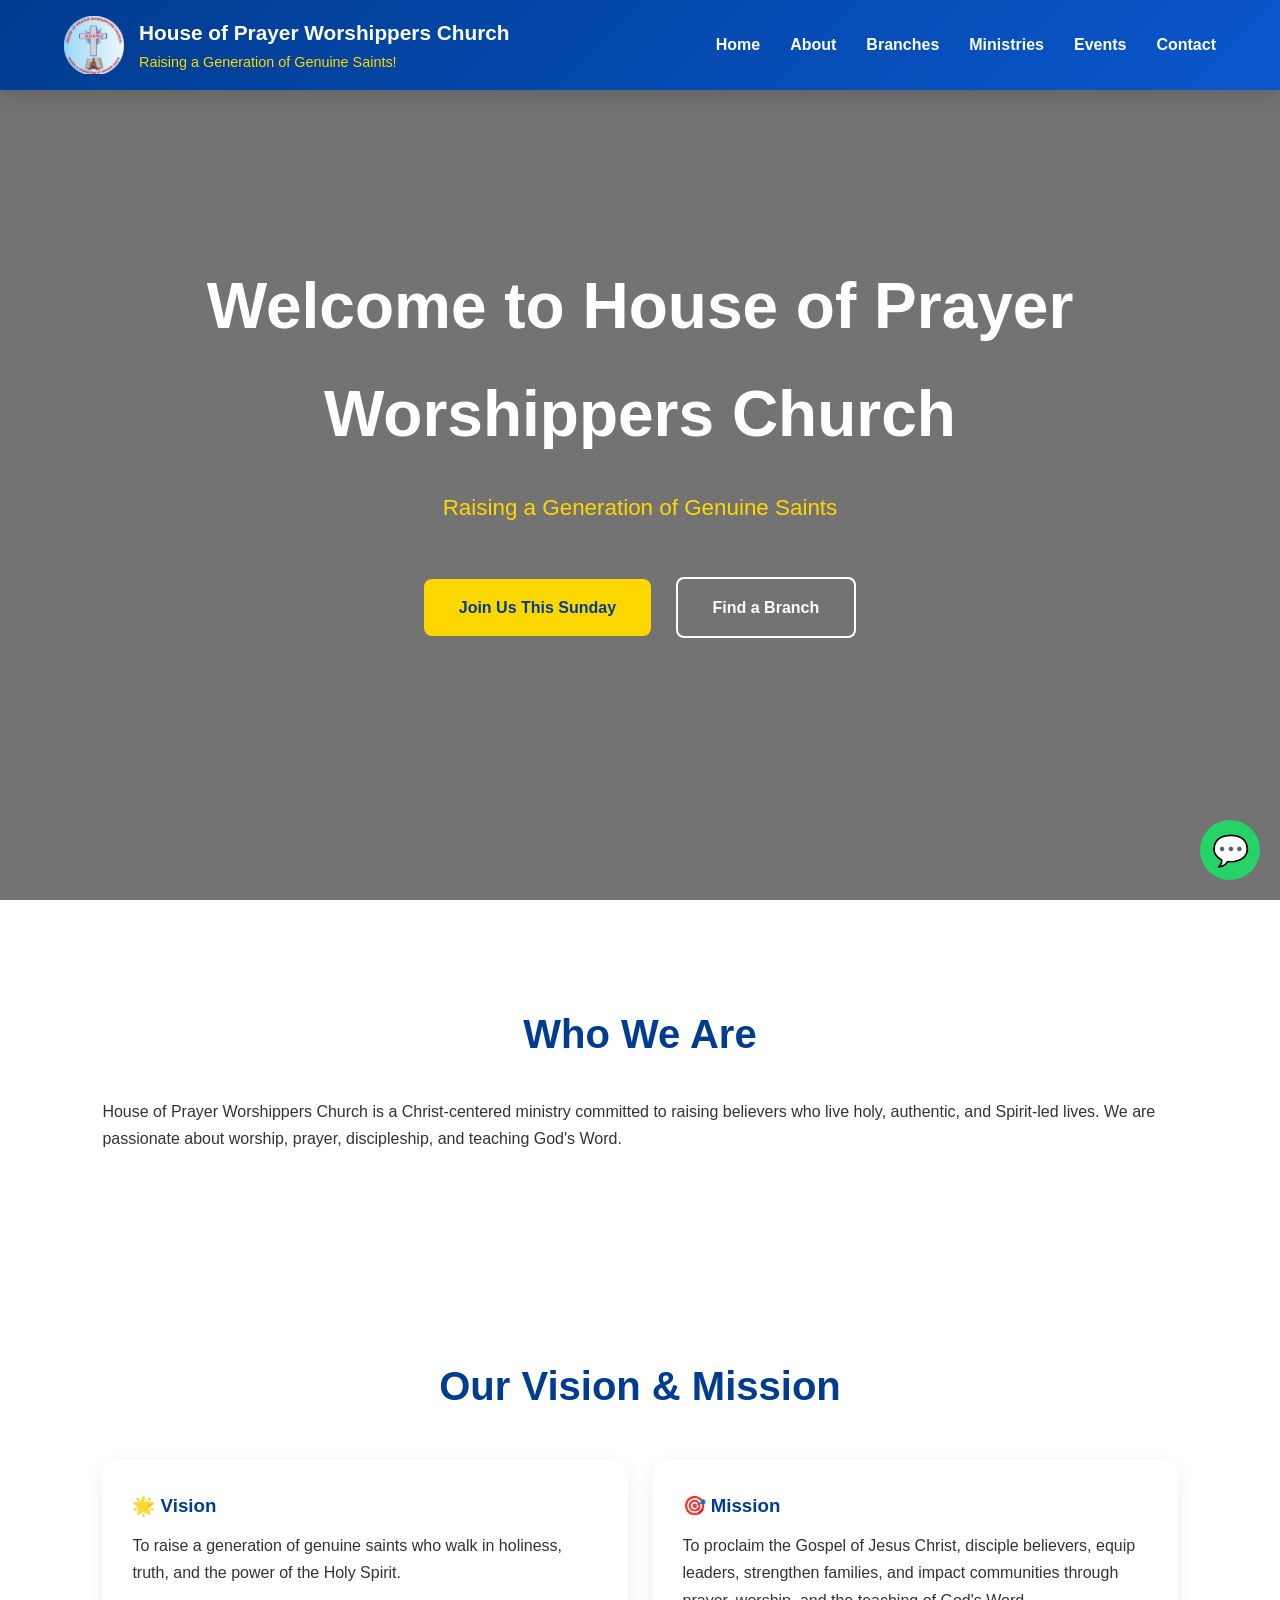
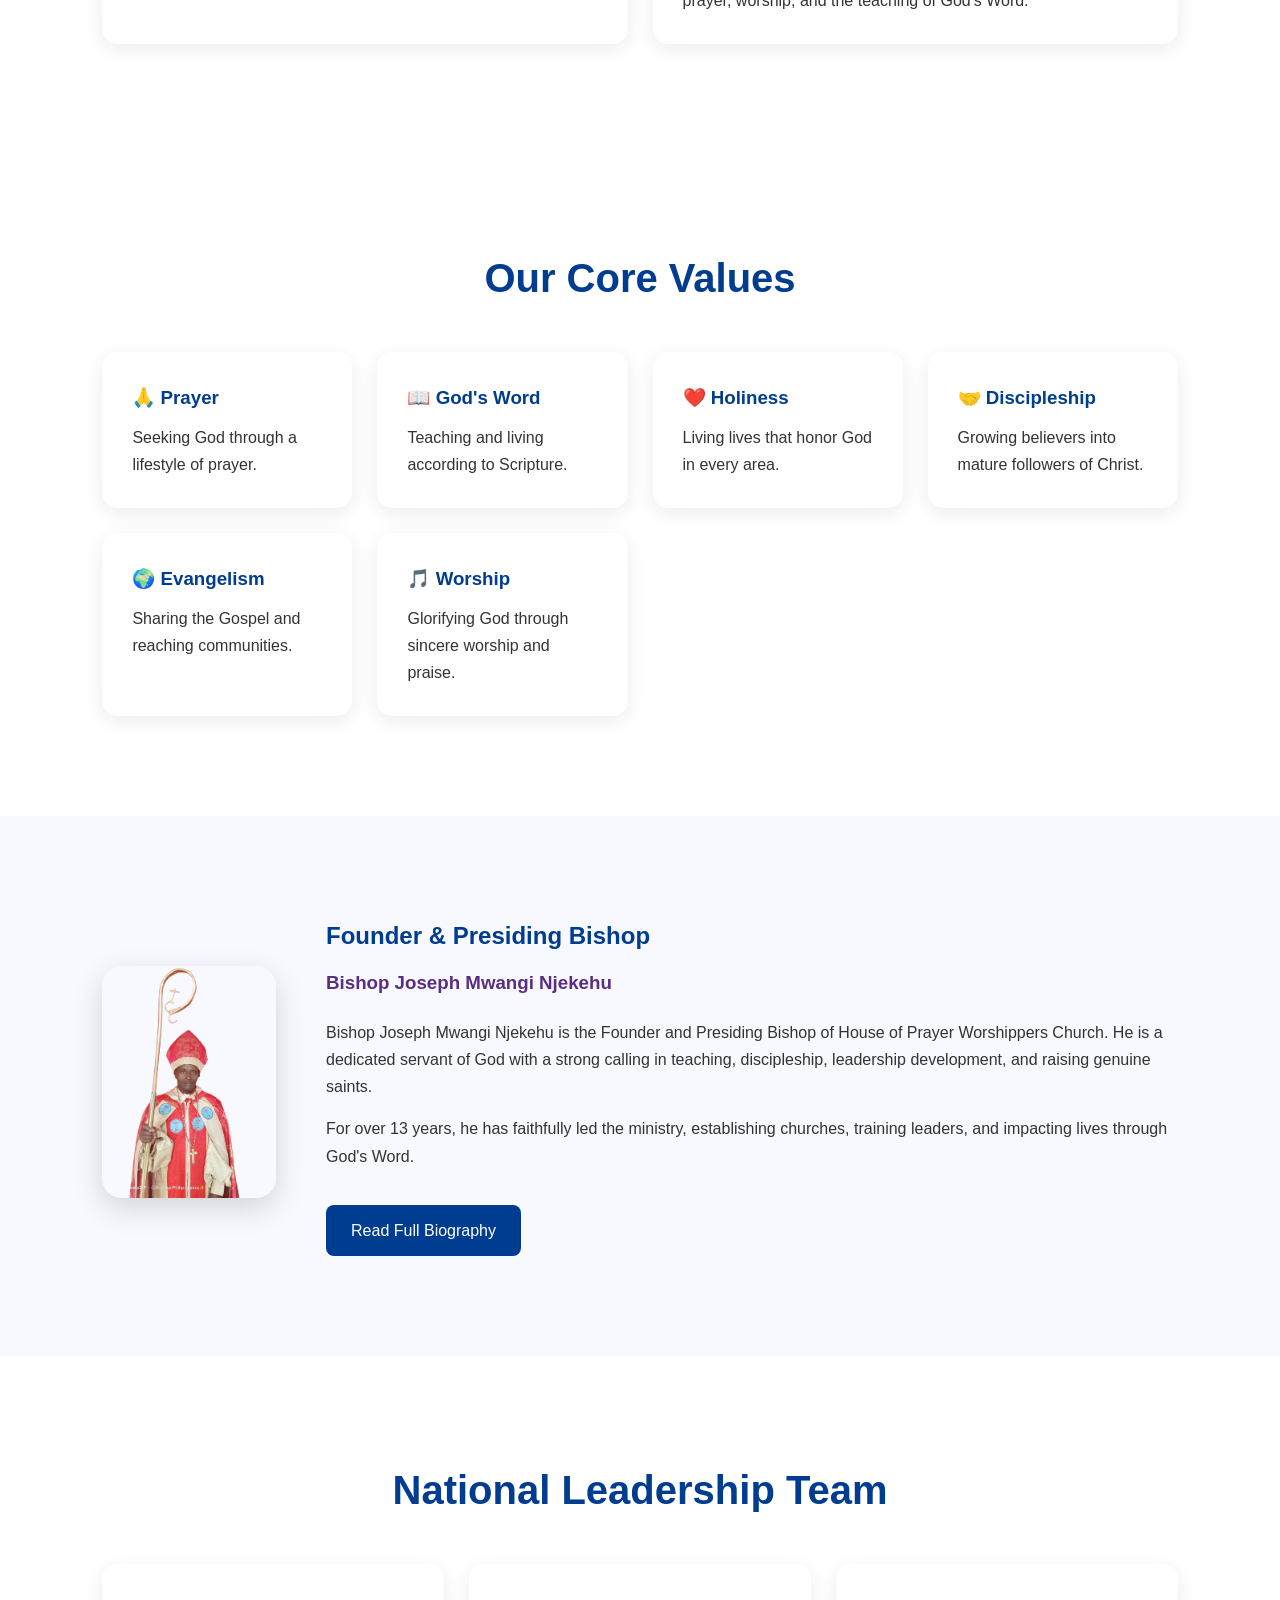
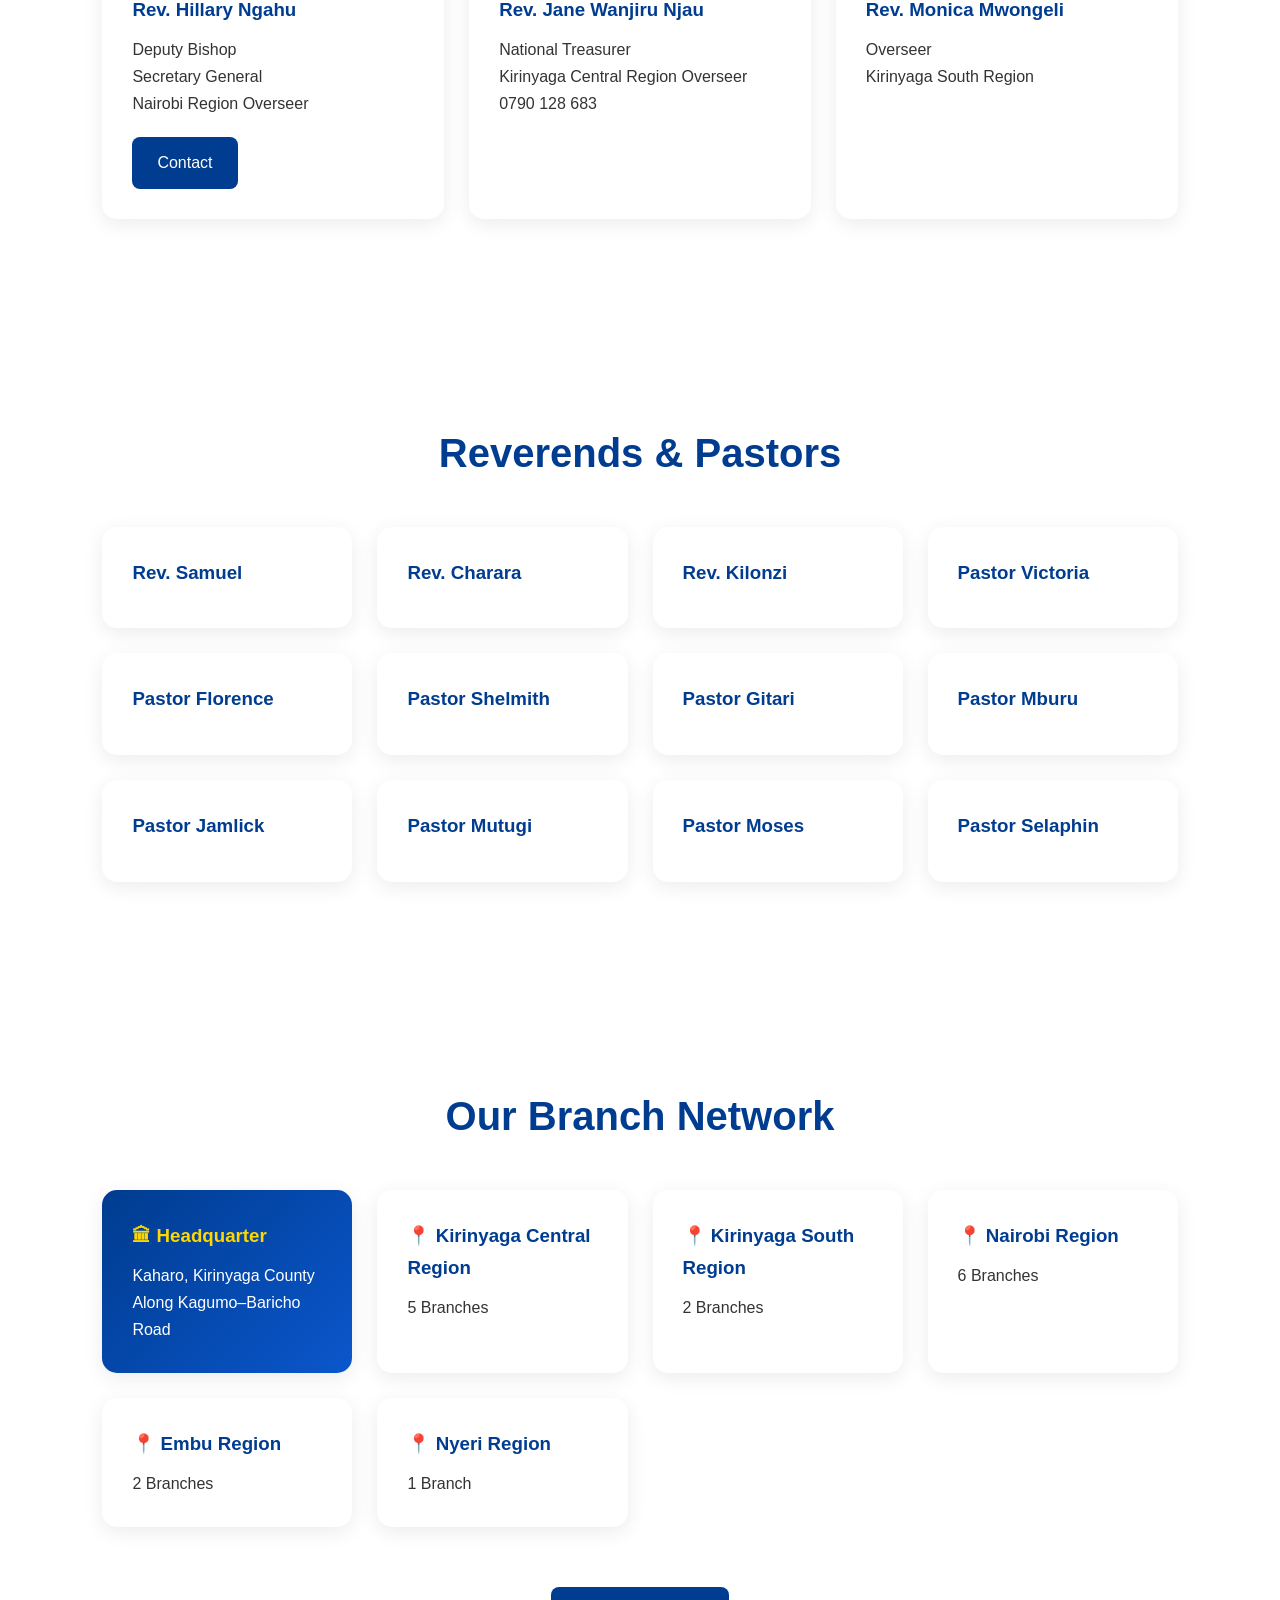
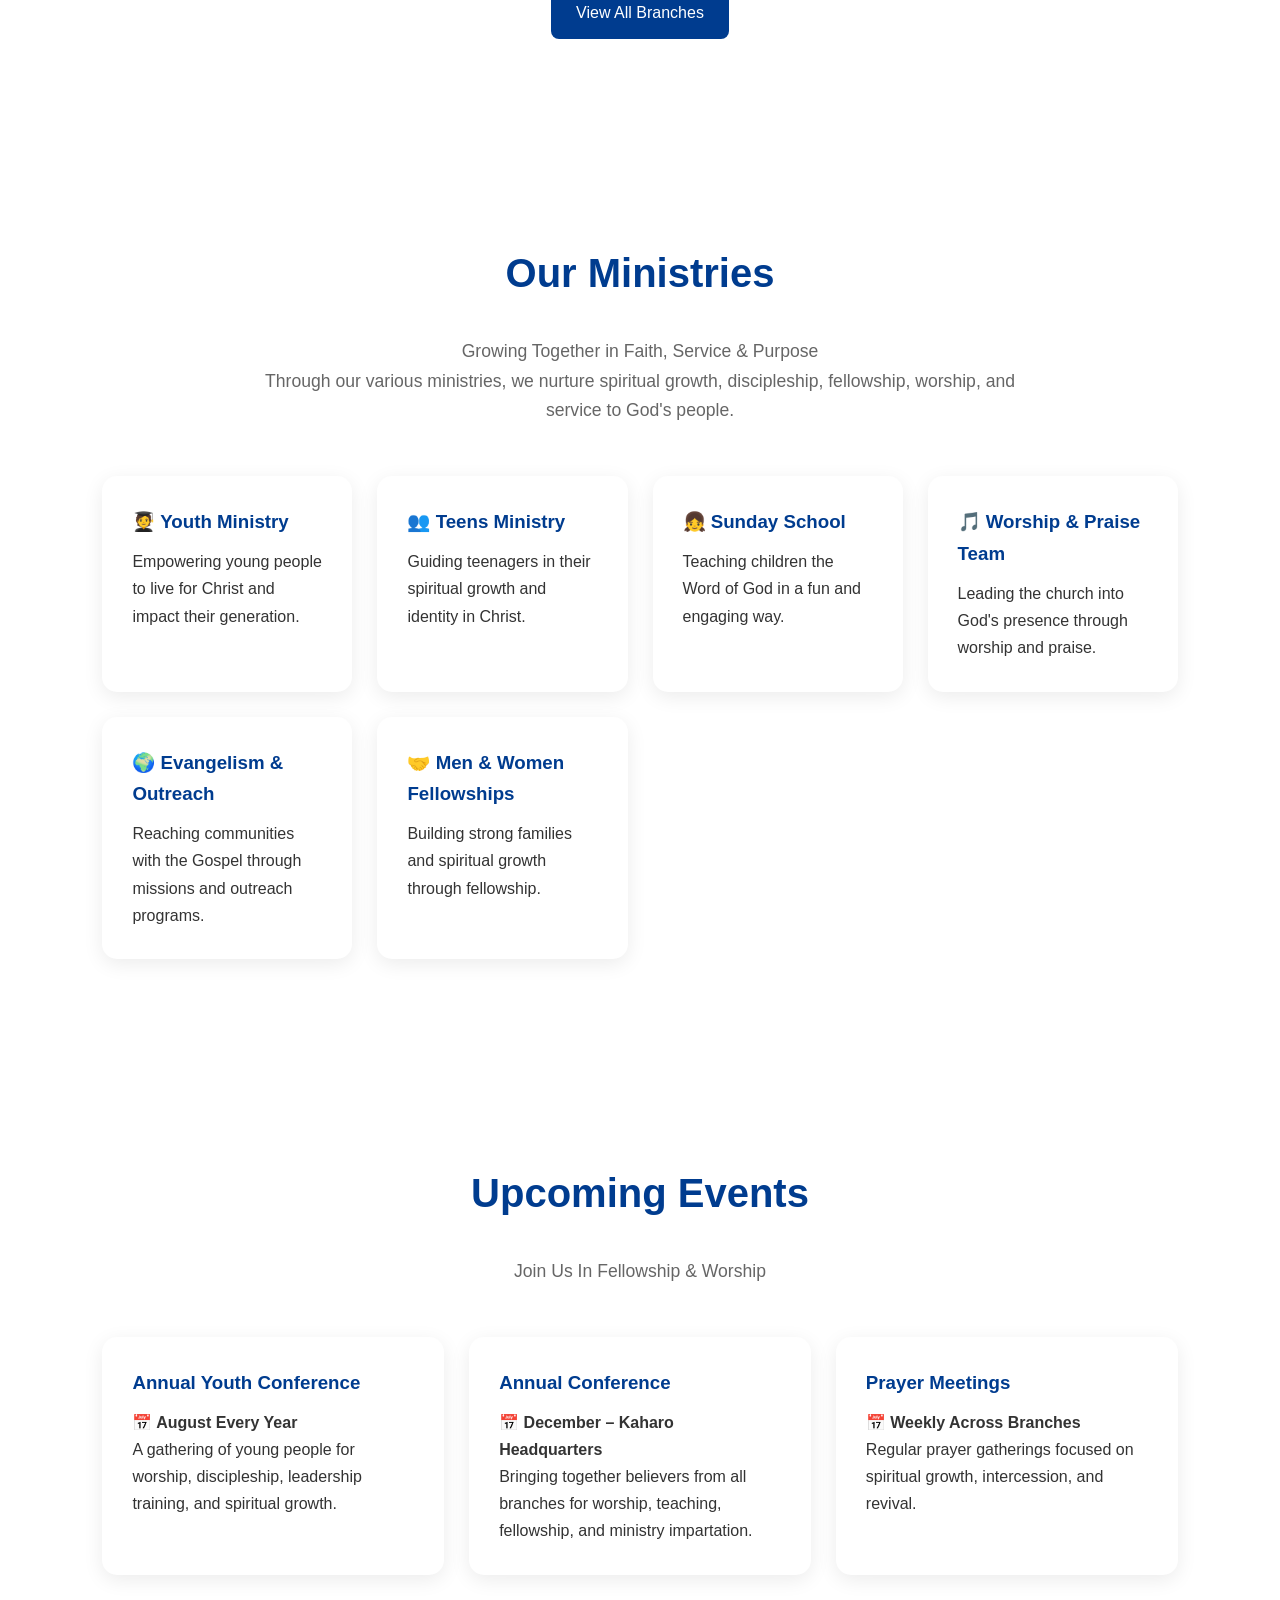
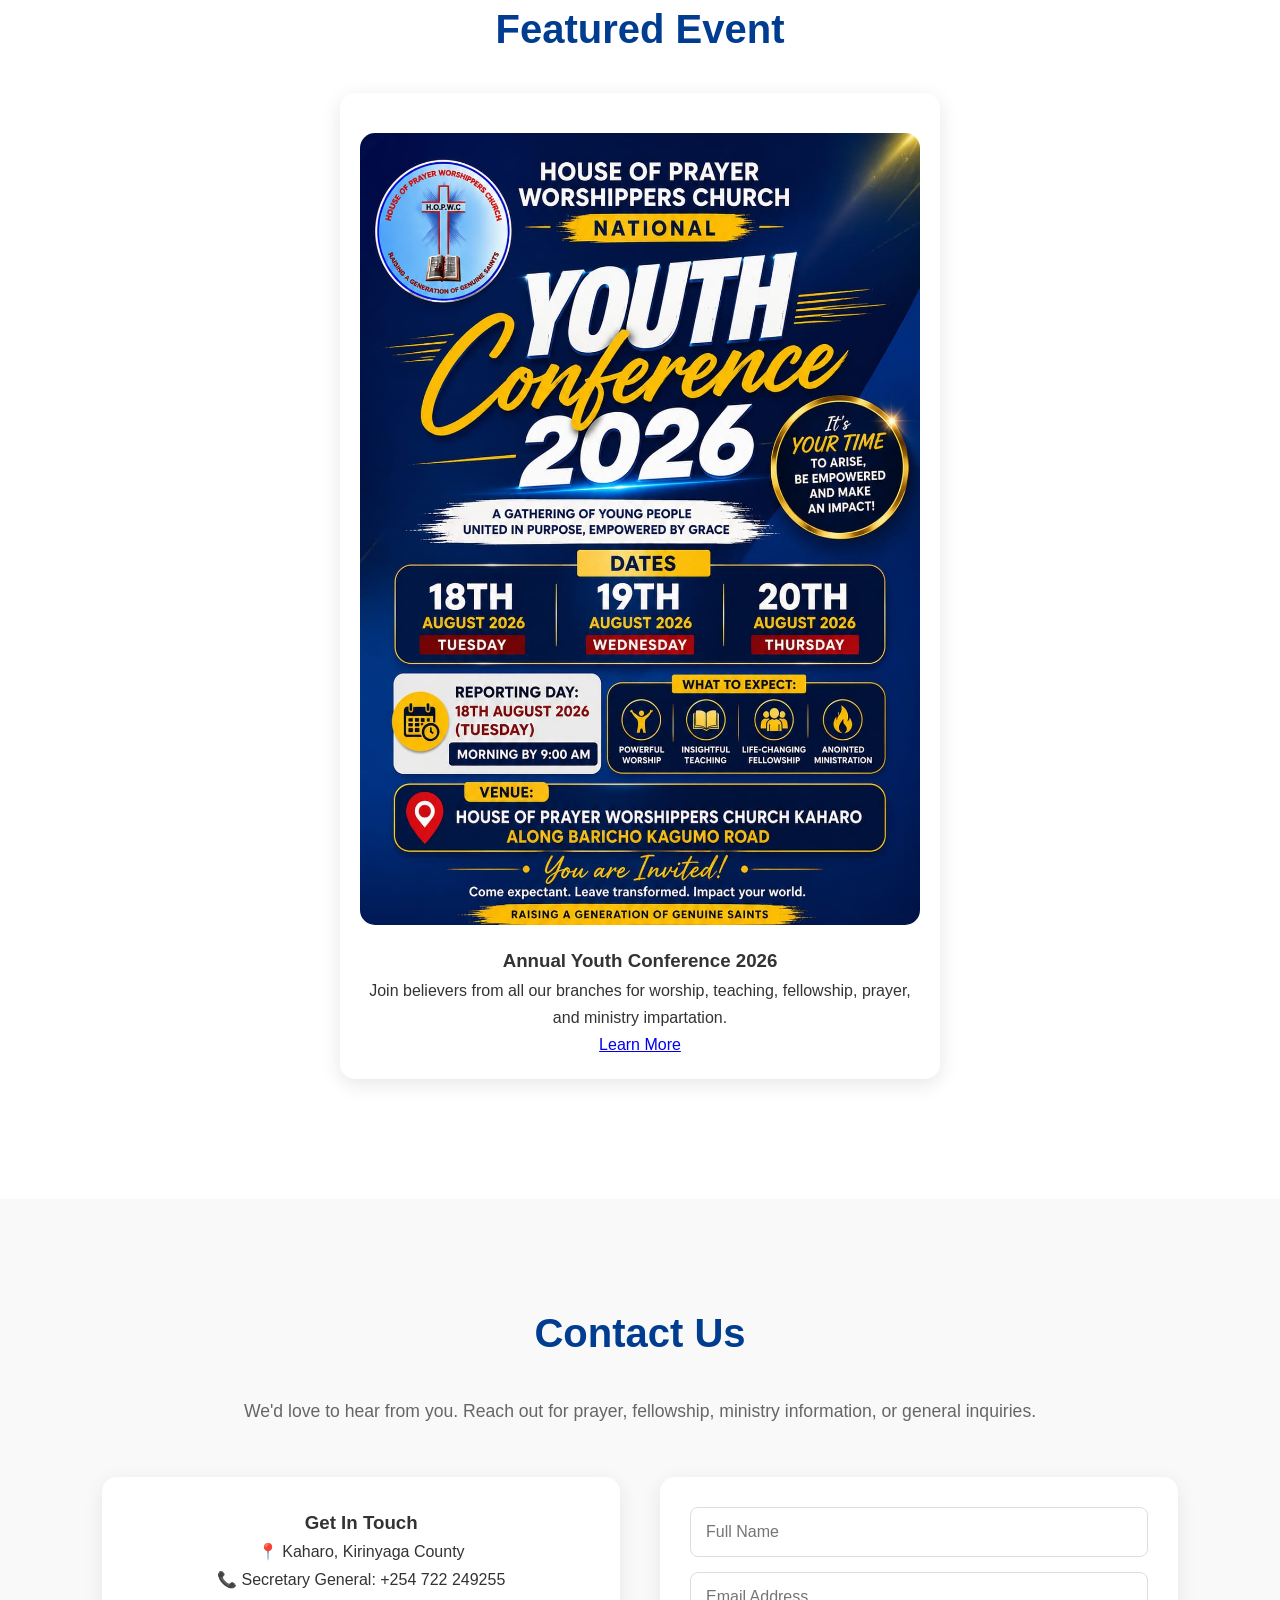
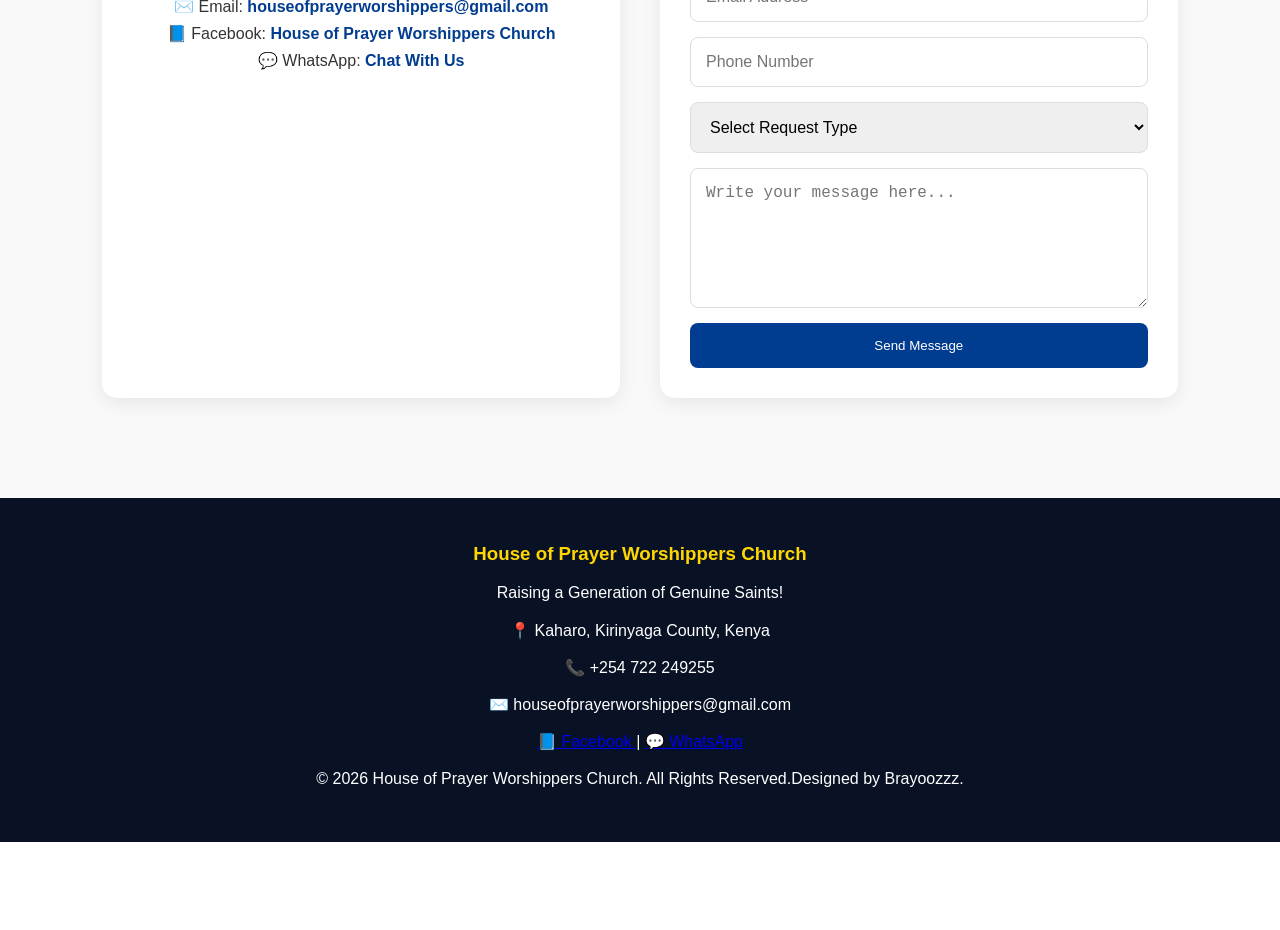
==== commit 46872b07: "Update fmt.Println message from 'Hello' to 'Goodbye'" ====
--- a/index.html
+++ b/index.html
@@ -480,12 +480,24 @@
     </div>
 <section class="featured-event">
 
+    <h2 class="section-title">Featured Event</h2>
+
     <div class="event-card">
 
         <img src="youth-conference-2026.jpeg"
-             class="youth-conference-2026.jpeg">
+             alt="Upcoming Event Poster"
+             class="event-poster">
 
         <h3>Annual Youth Conference 2026</h3>
+
+        <p>
+            Join believers from all our branches for worship,
+            teaching, fellowship, prayer, and ministry impartation.
+        </p>
+
+        <a href="#contact" class="btn">
+            Learn More
+        </a>
 
     </div>
 
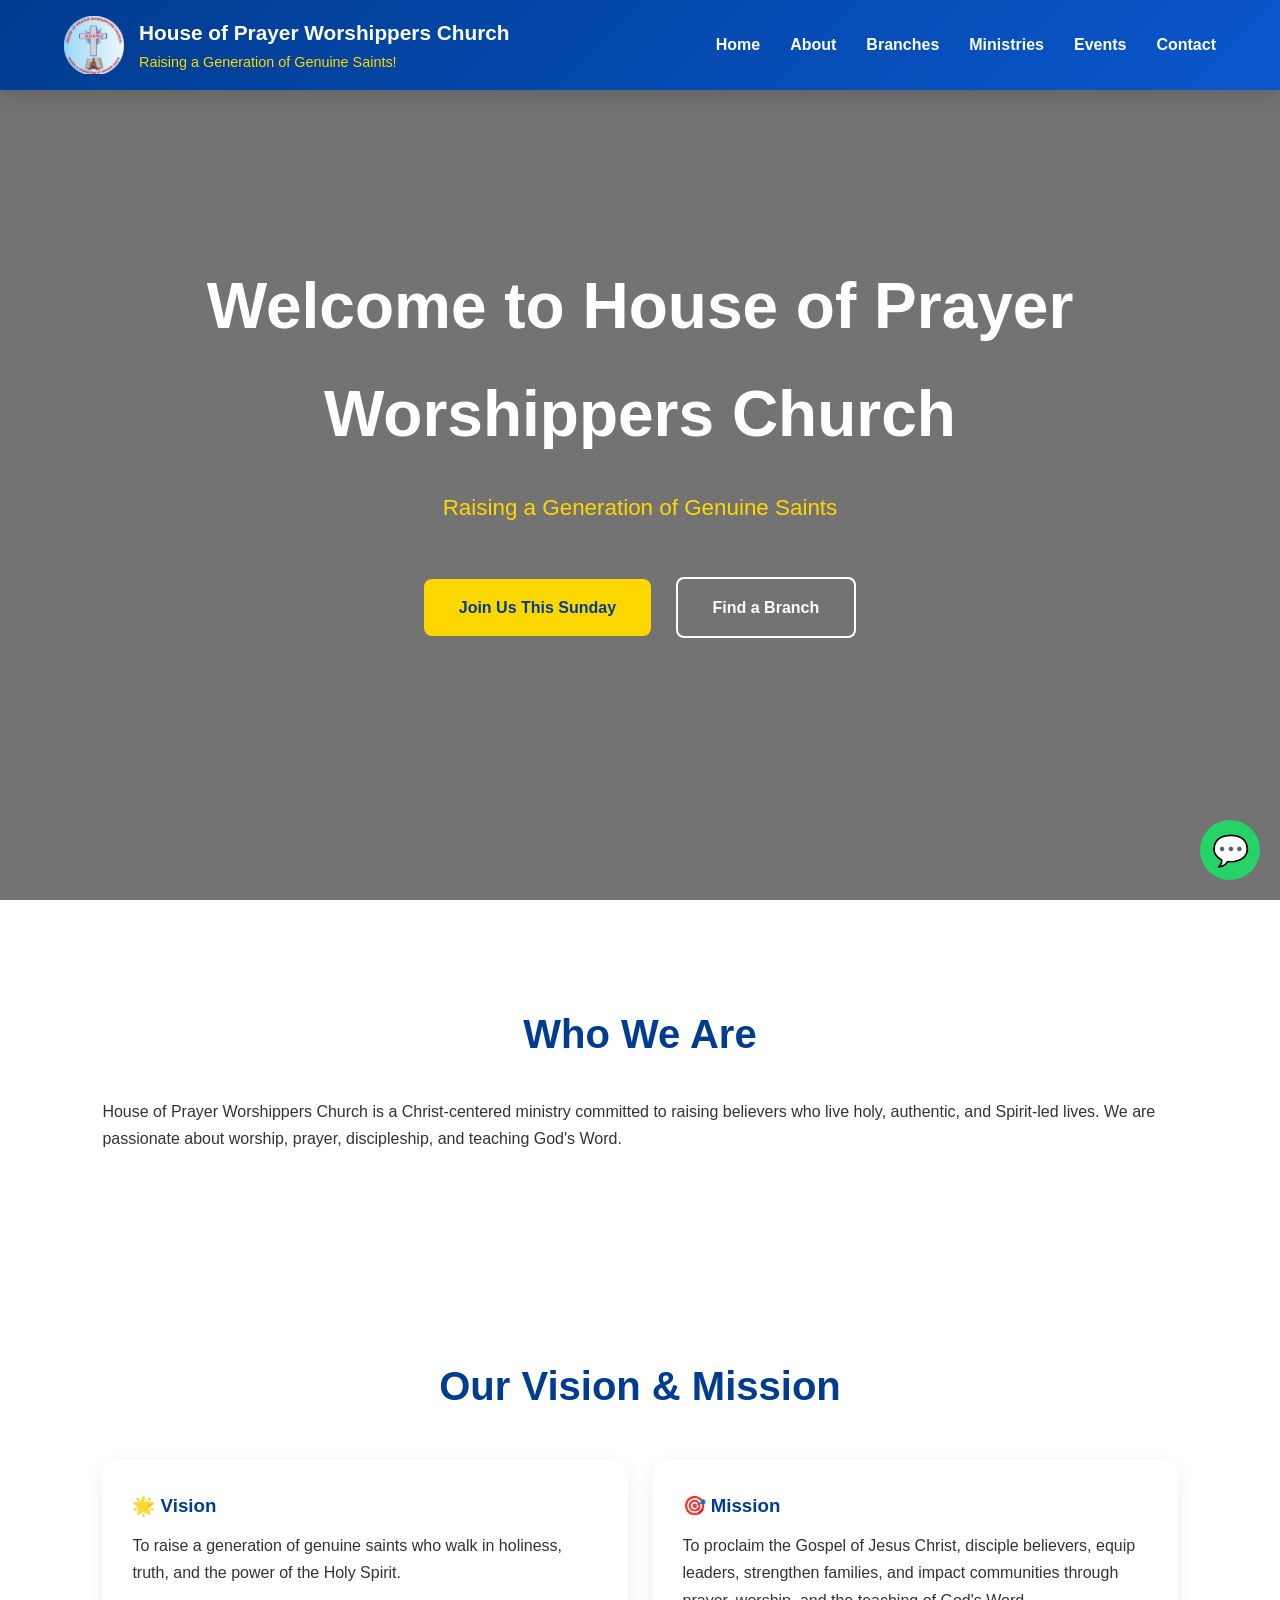
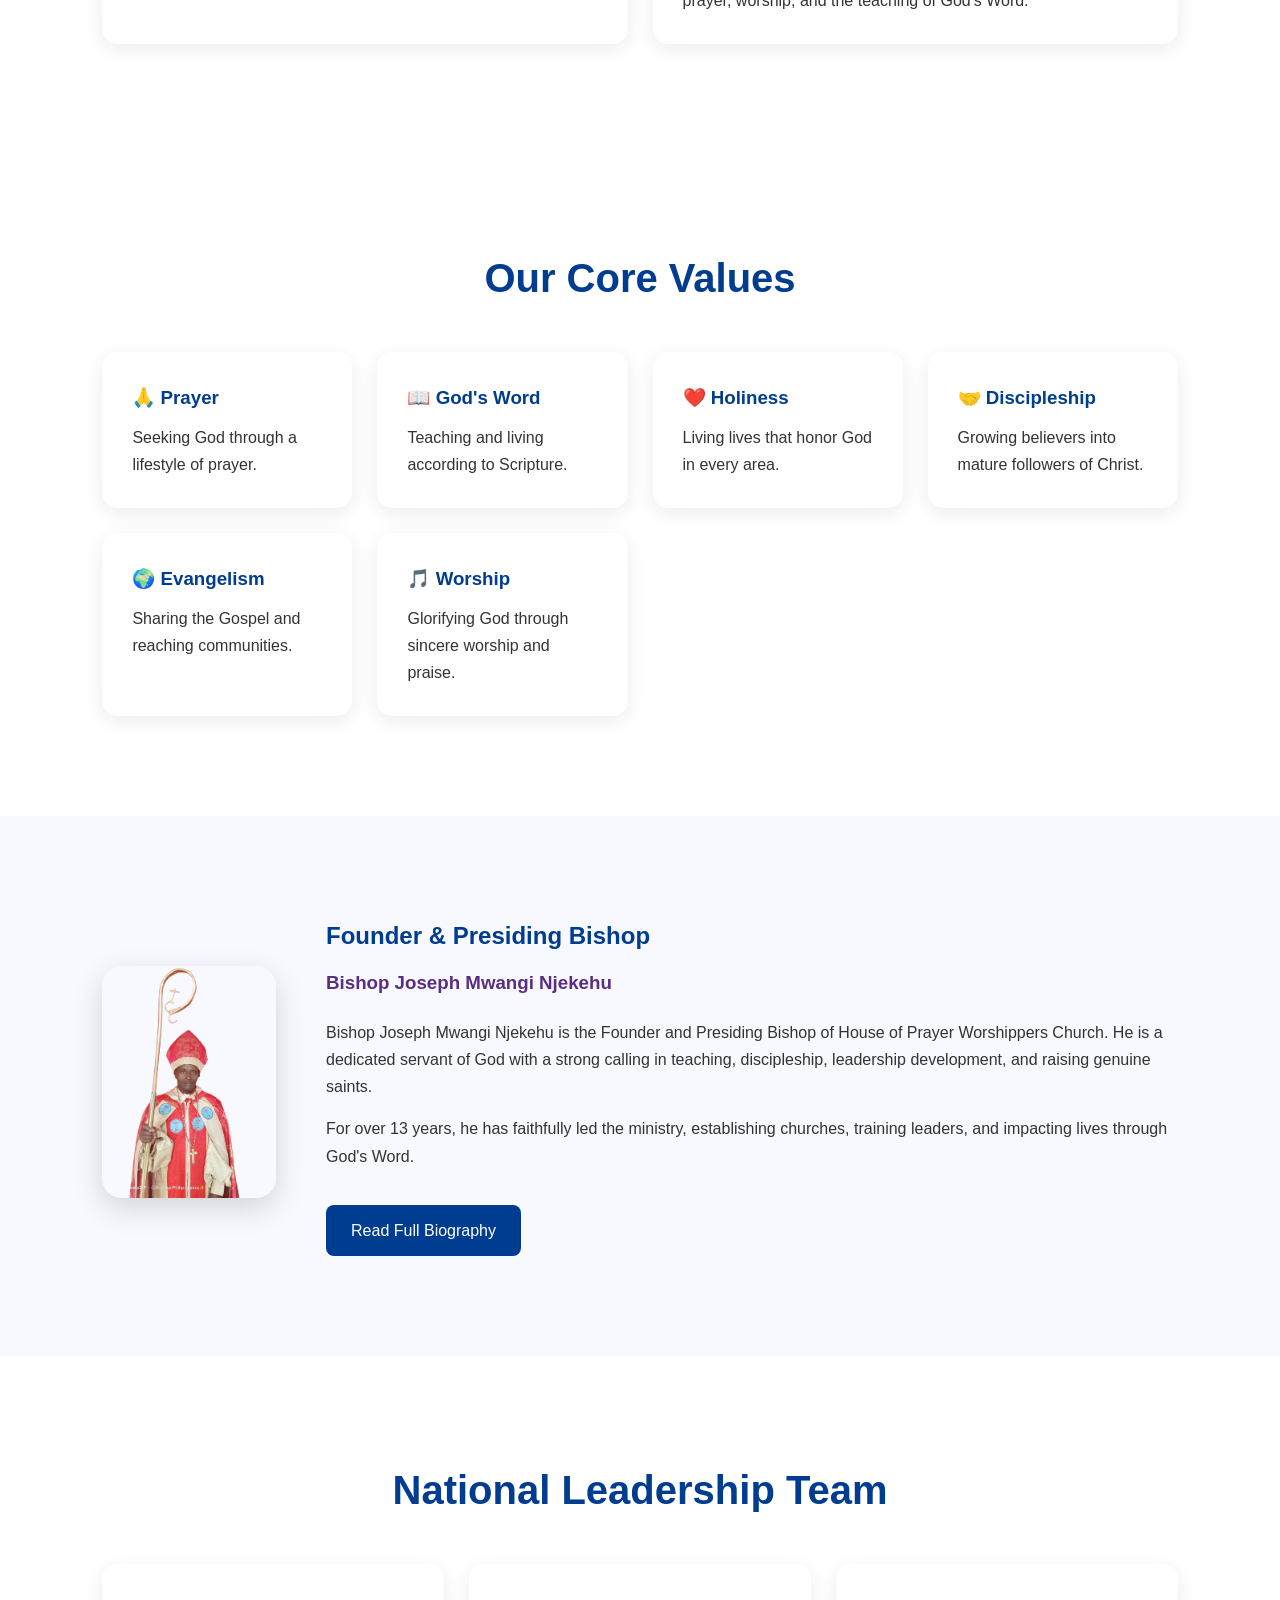
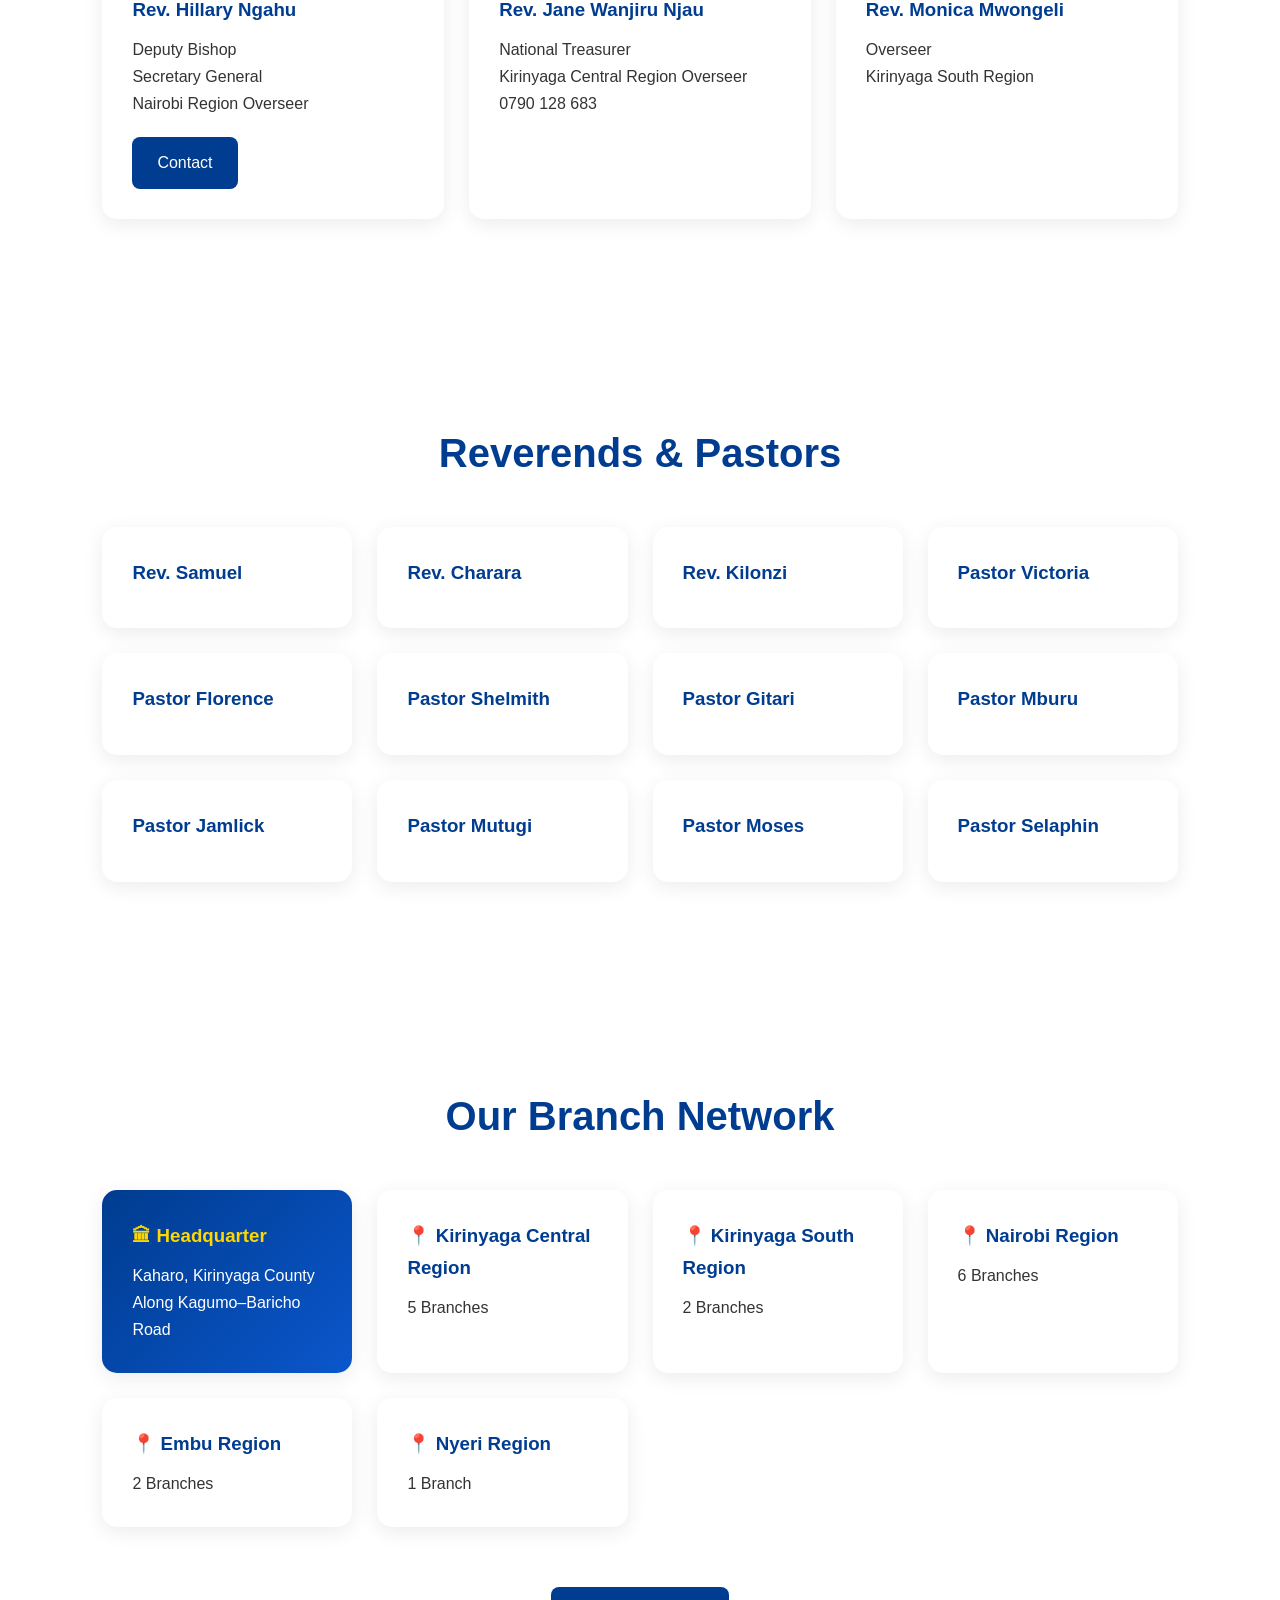
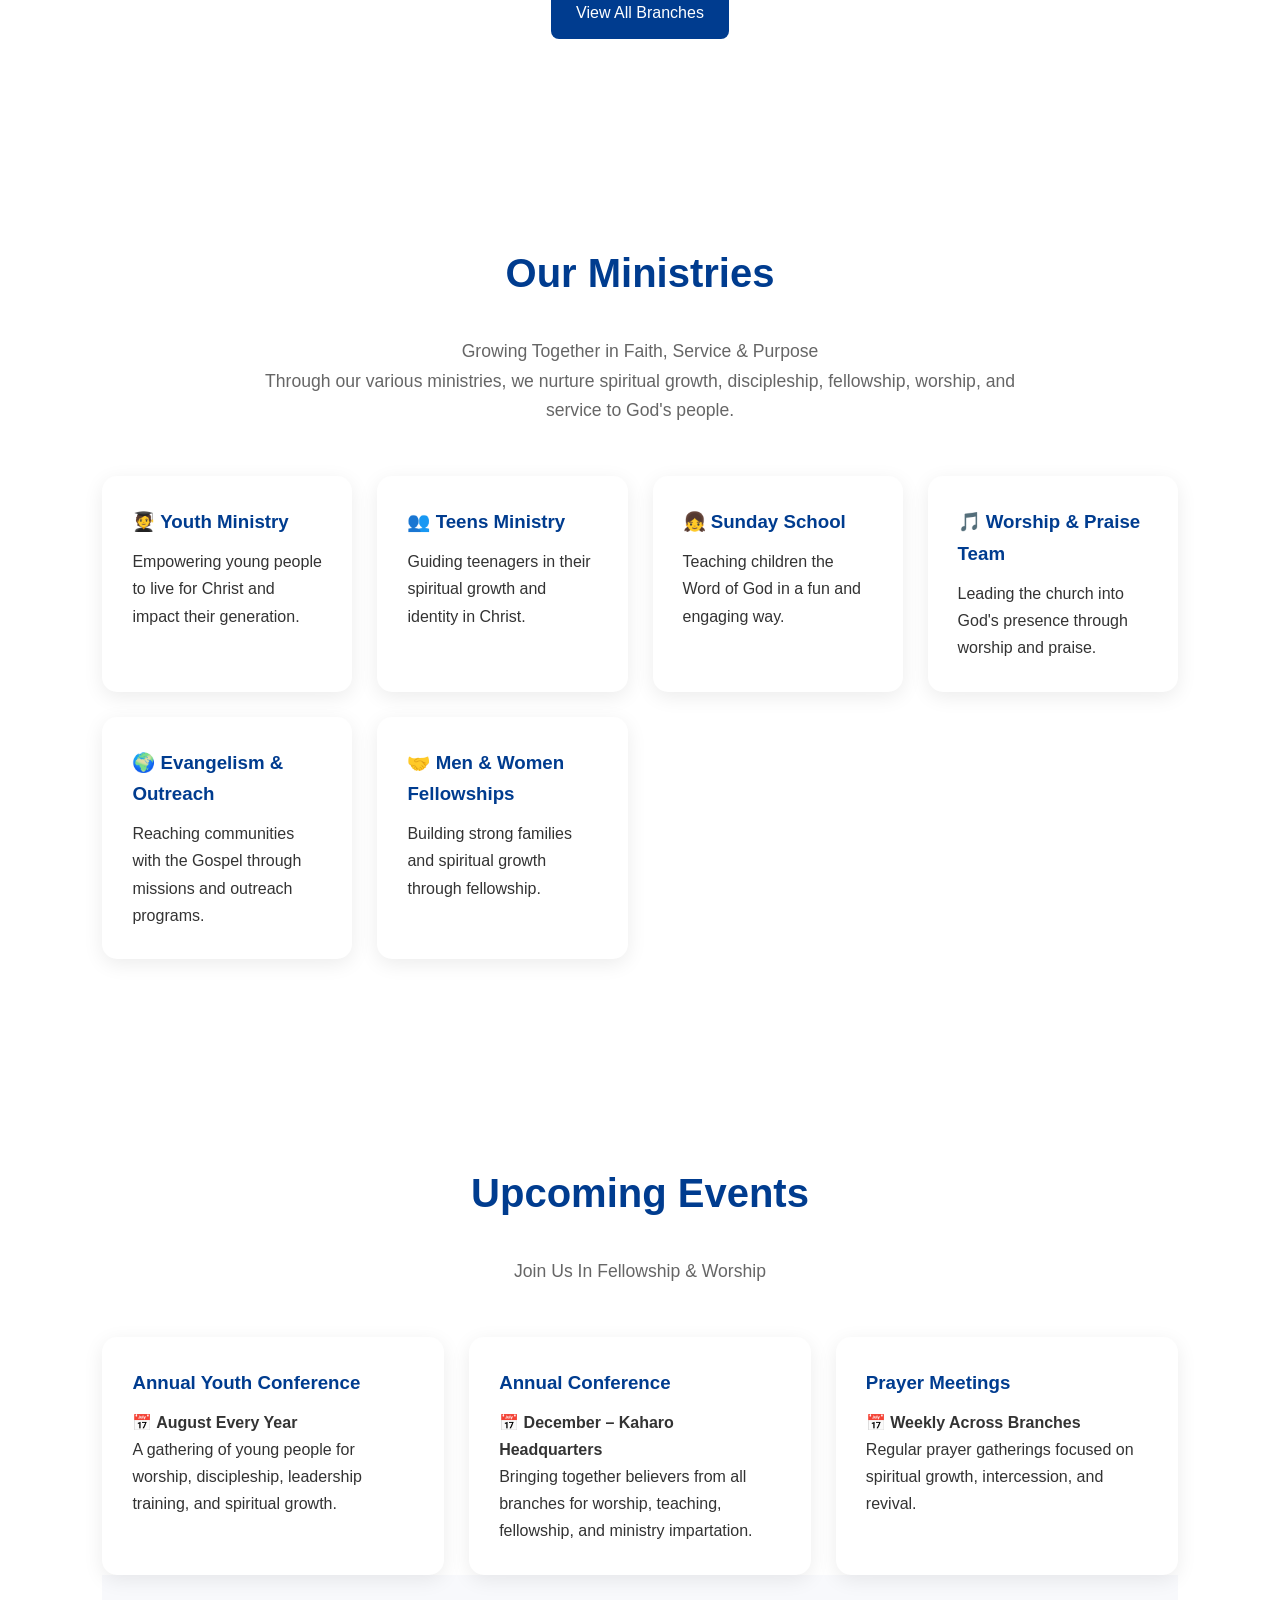
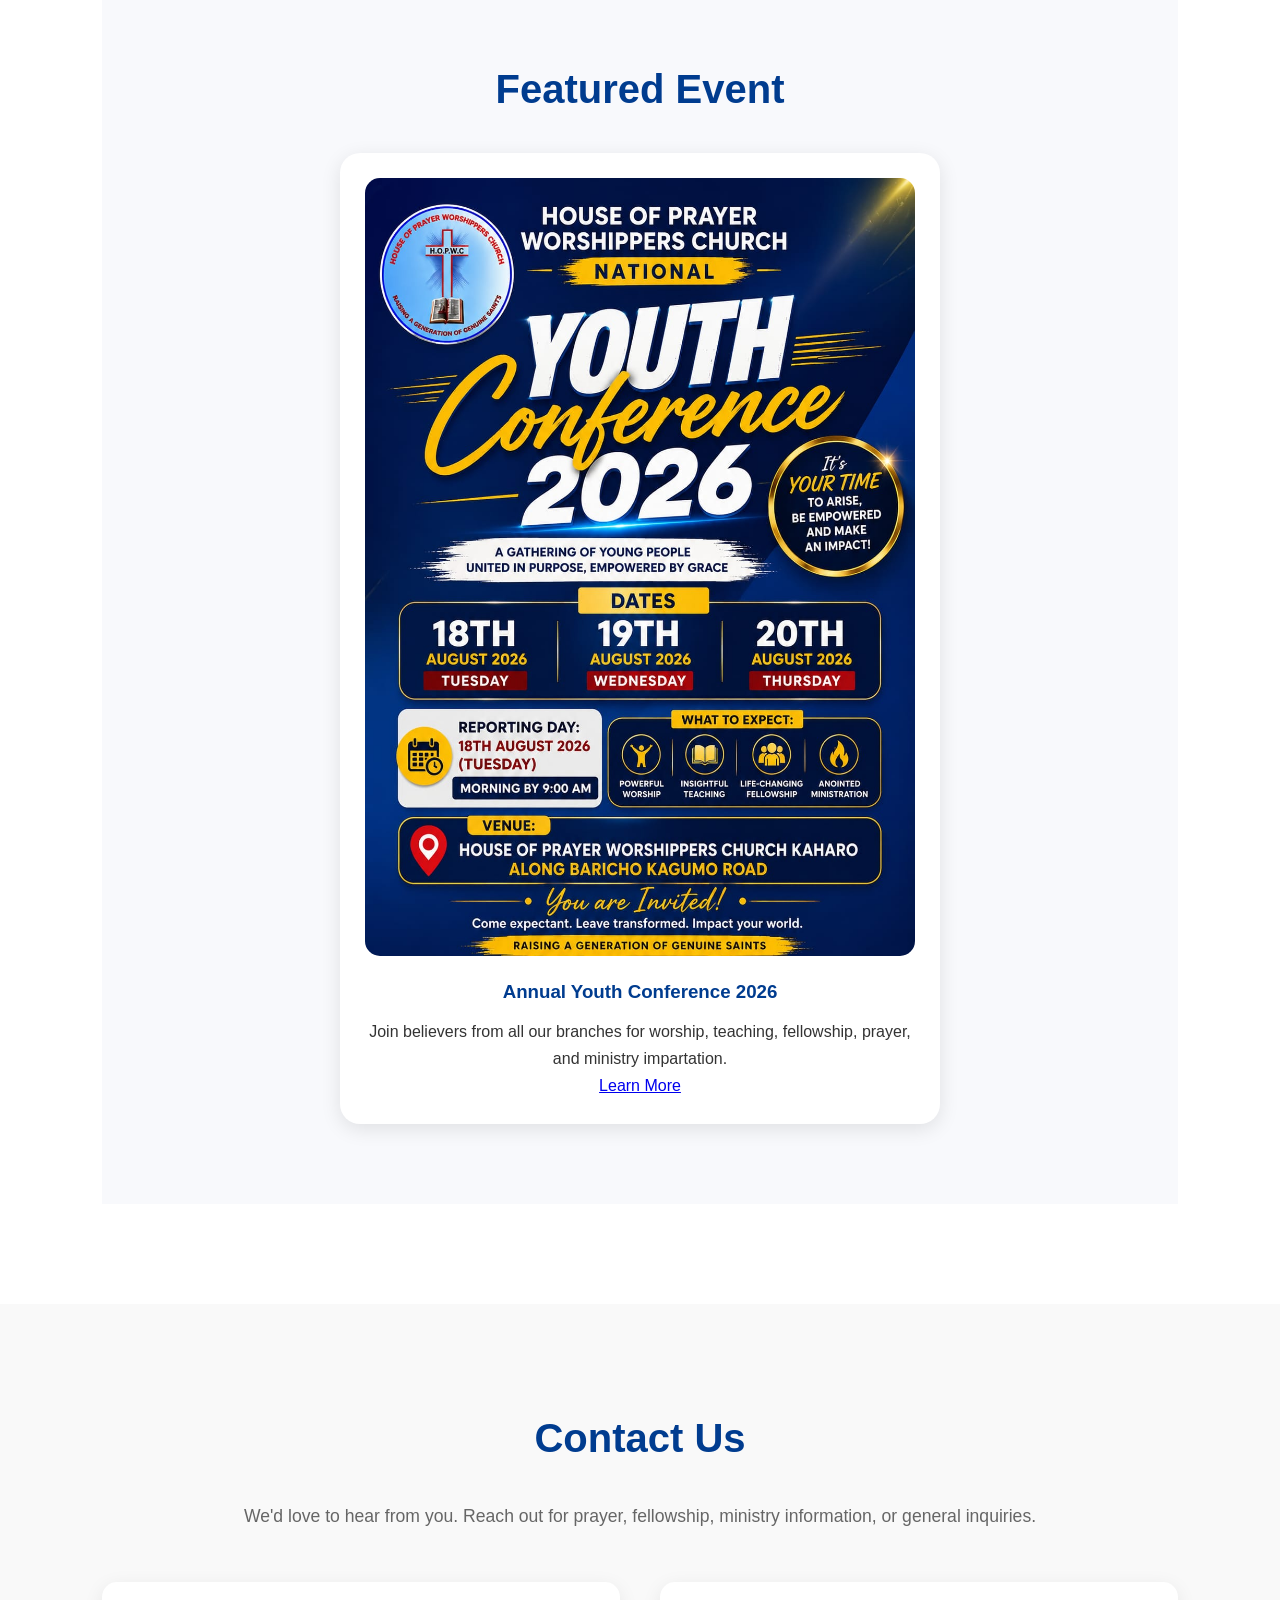
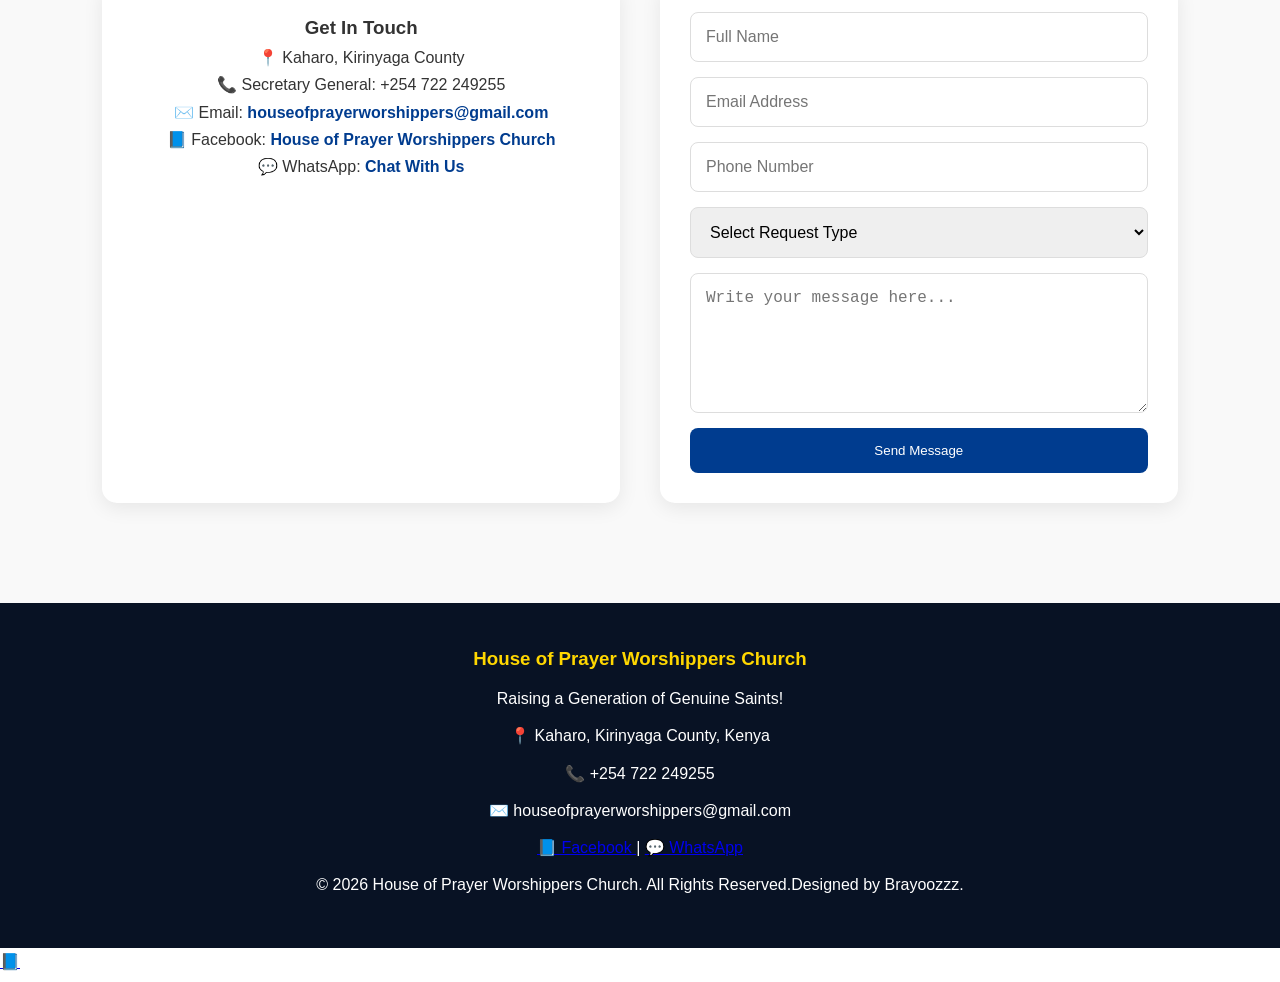
==== commit 8e0f5b5c: "Update index.html" ====
--- a/index.html
+++ b/index.html
@@ -627,17 +627,21 @@
         ✉️ houseofprayerworshippers@gmail.com
     </p>
 
-    <p>
-        <a href="https://www.facebook.com/profile.php?id=61585673488519"
-           target="_blank">
-           📘 Facebook
-        </a>
-        |
-        <a href="https://wa.me/254722249255"
-           target="_blank">
-           💬 WhatsApp
-        </a>
-    </p>
+    <p class="footer-social">
+
+    <a href="https://www.facebook.com/profile.php?id=61585673488519"
+       target="_blank">
+       📘 Facebook
+    </a>
+
+    |
+
+    <a href="https://wa.me/254722249255"
+       target="_blank">
+       💬 WhatsApp
+    </a>
+
+</p>
 
     <p>
         © 2026 House of Prayer Worshippers Church.
@@ -651,10 +655,10 @@
    class="whatsapp">
    💬
 </a>
-<a href="https://www.facebook.com/profile.php?id=61585673488519"
+    <a href="https://www.facebook.com/profile.php?id=61585673488519"
    target="_blank"
-   class="btn-secondary">
-   Follow Us on Facebook
+   class="facebook-float">
+   📘
 </a>
 </body>
 </html>
--- a/style.css
+++ b/style.css
@@ -649,46 +649,56 @@
     background:#FFD700;
     color:#003C8F;
 }
-.event-poster{
-    width:100%;
-    max-width:600px;
-    height:auto;
-    display:block;
-    margin:20px auto;
-    border-radius:15px;
-}
+
+/* FEATURED EVENT */
+
 .featured-event{
-    width:100%;
-    max-width:1000px;
-    margin:auto;
-    padding:20px;
-    text-align:center;
-}
-@media(max-width:768px){
-
-    .event-poster{
-        width:100%;
-        max-width:100%;
-    }
-
-    .featured-event h2{
-        font-size:1.8rem;
-    }
-
-    .featured-event h3{
-        font-size:1.2rem;
-    }
-
-    .featured-event p{
-        font-size:1rem;
-    }
-
-}
+    padding:80px 20px;
+    text-align:center;
+    background:#f8f9fc;
+}
+
 .event-card{
     max-width:600px;
     margin:auto;
+
     background:white;
-    padding:20px;
+    padding:25px;
+
+    border-radius:20px;
+
+    box-shadow:0 5px 20px rgba(0,0,0,.1);
+}
+
+.event-poster{
+    width:100%;
+    height:auto;
+
     border-radius:15px;
-    box-shadow:0 5px 20px rgba(0,0,0,.1);
-}
+
+    display:block;
+    margin-bottom:20px;
+}
+
+.event-card h3{
+    color:#003C8F;
+    margin-bottom:10px;
+}
+
+.event-date{
+    color:#5A2D82;
+    font-weight:bold;
+    margin-bottom:15px;
+}
+
+@media(max-width:768px){
+
+    .featured-event{
+        padding:60px 15px;
+    }
+
+    .event-card{
+        padding:15px;
+    }
+
+}
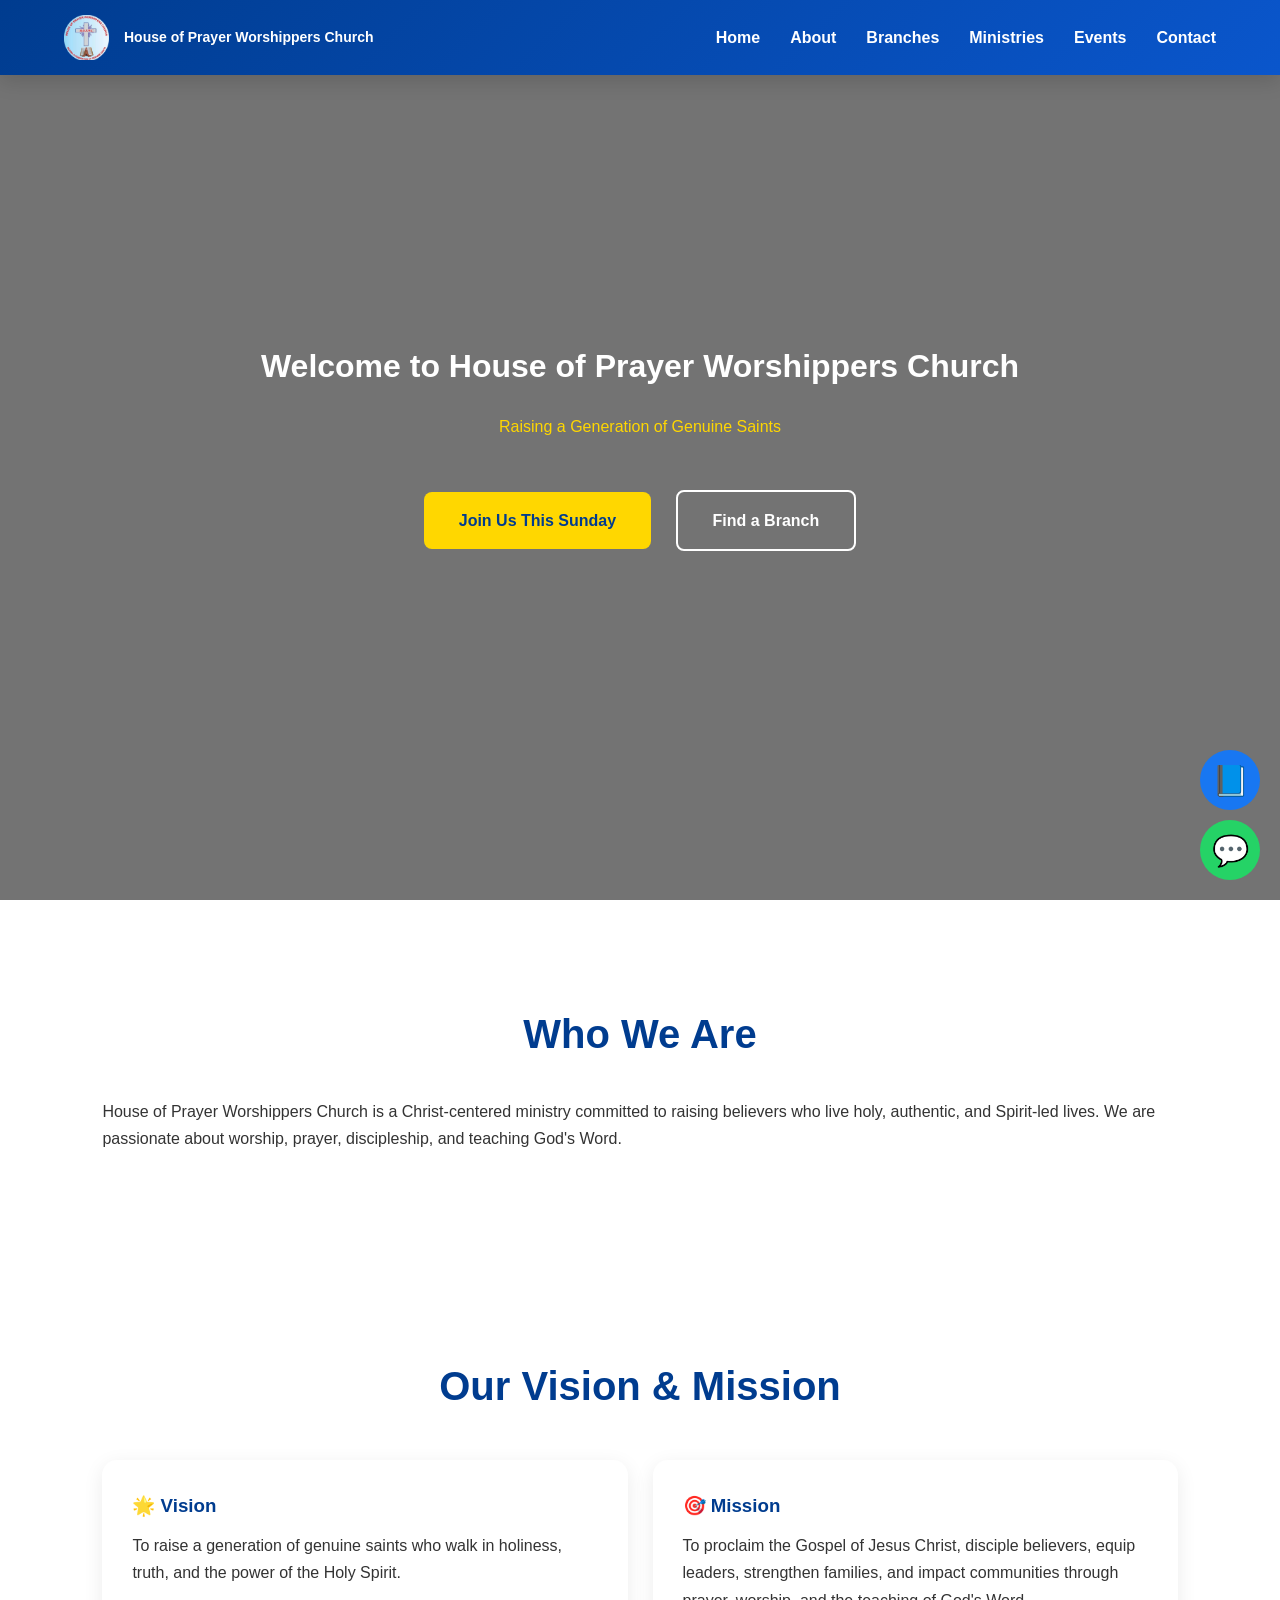
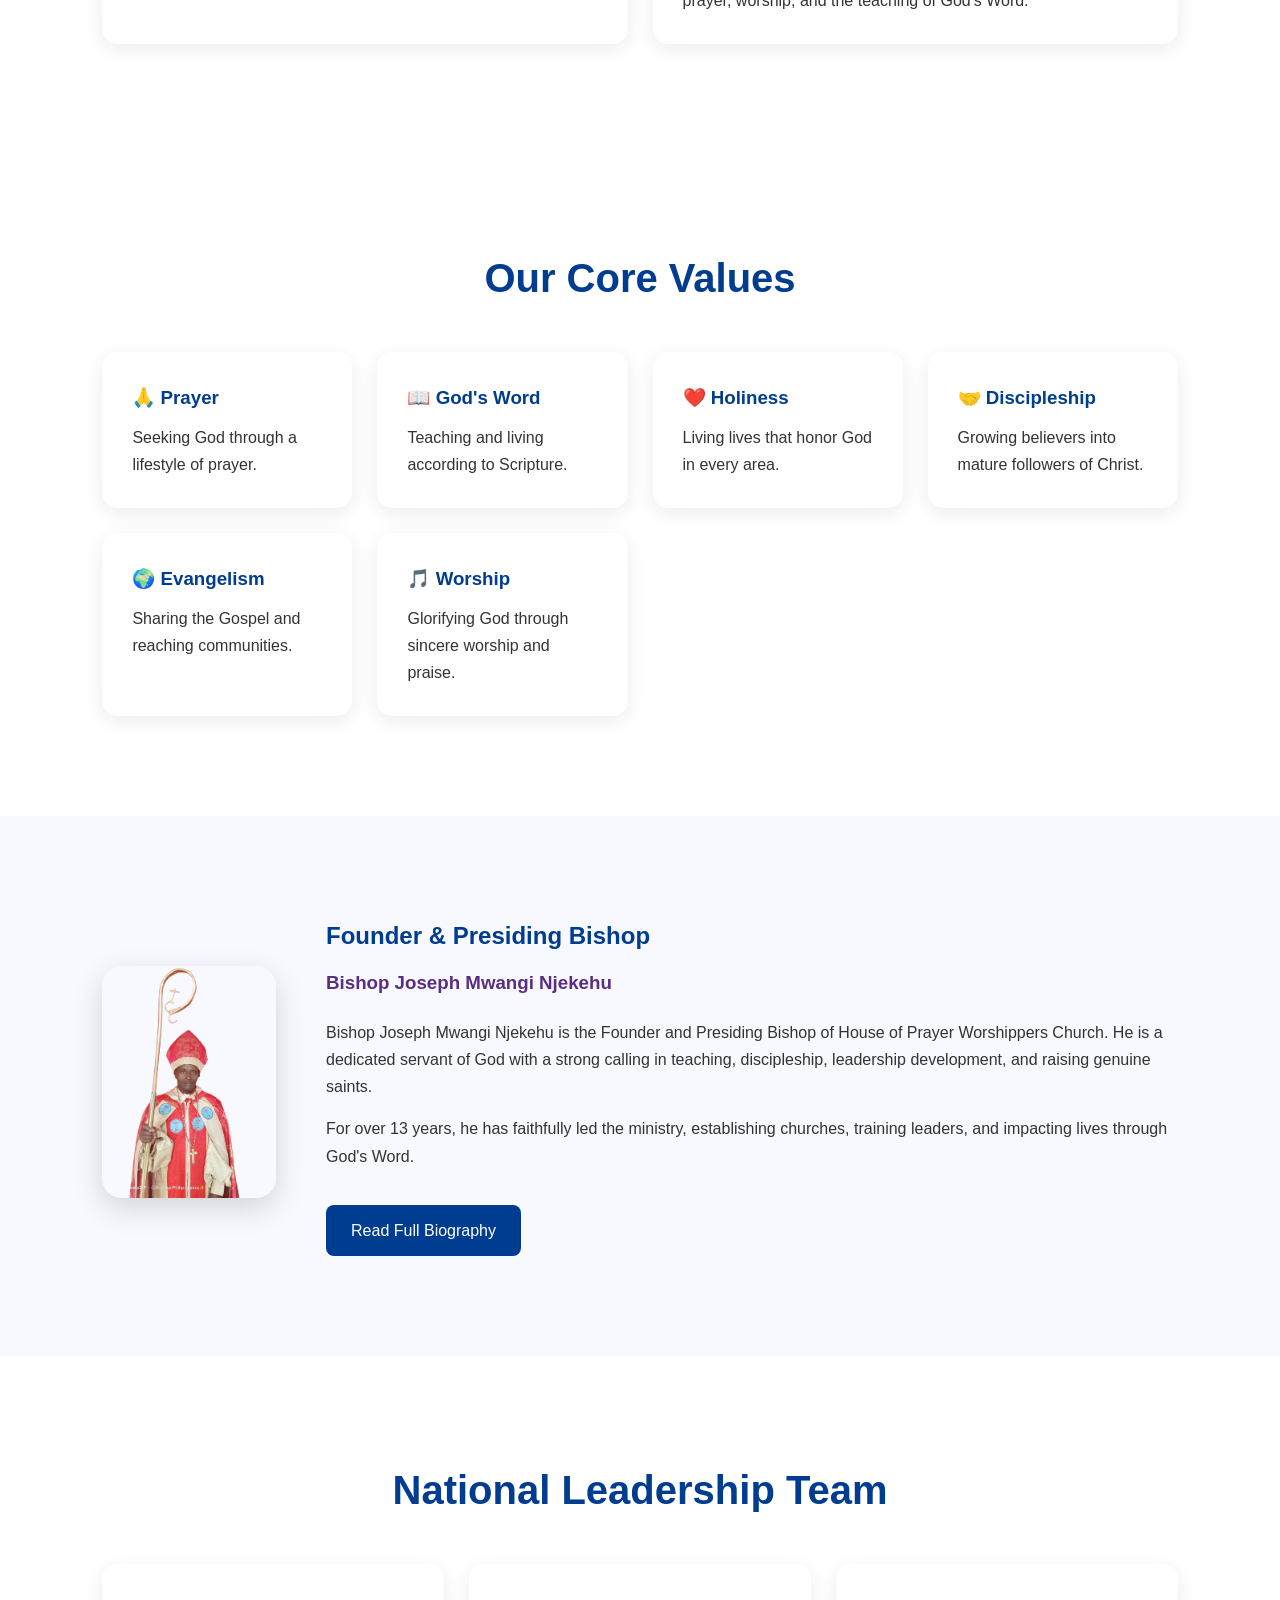
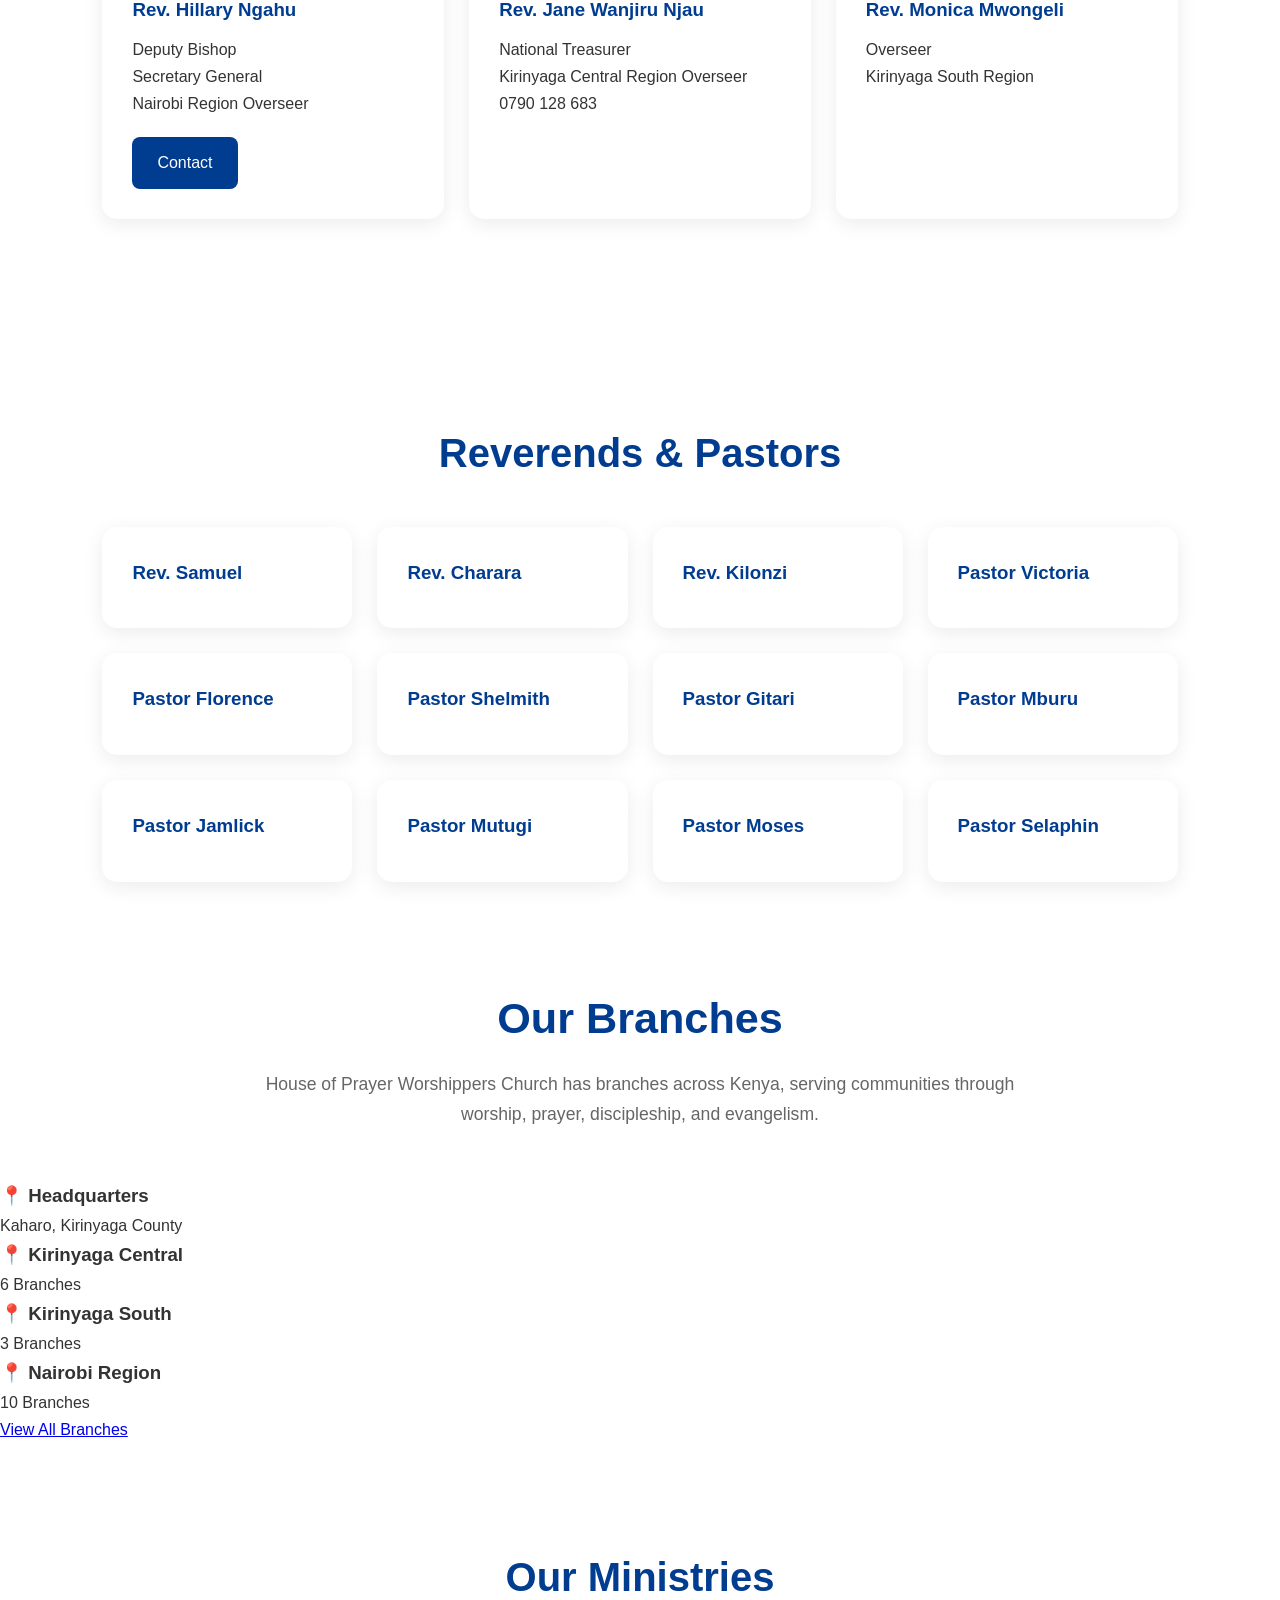
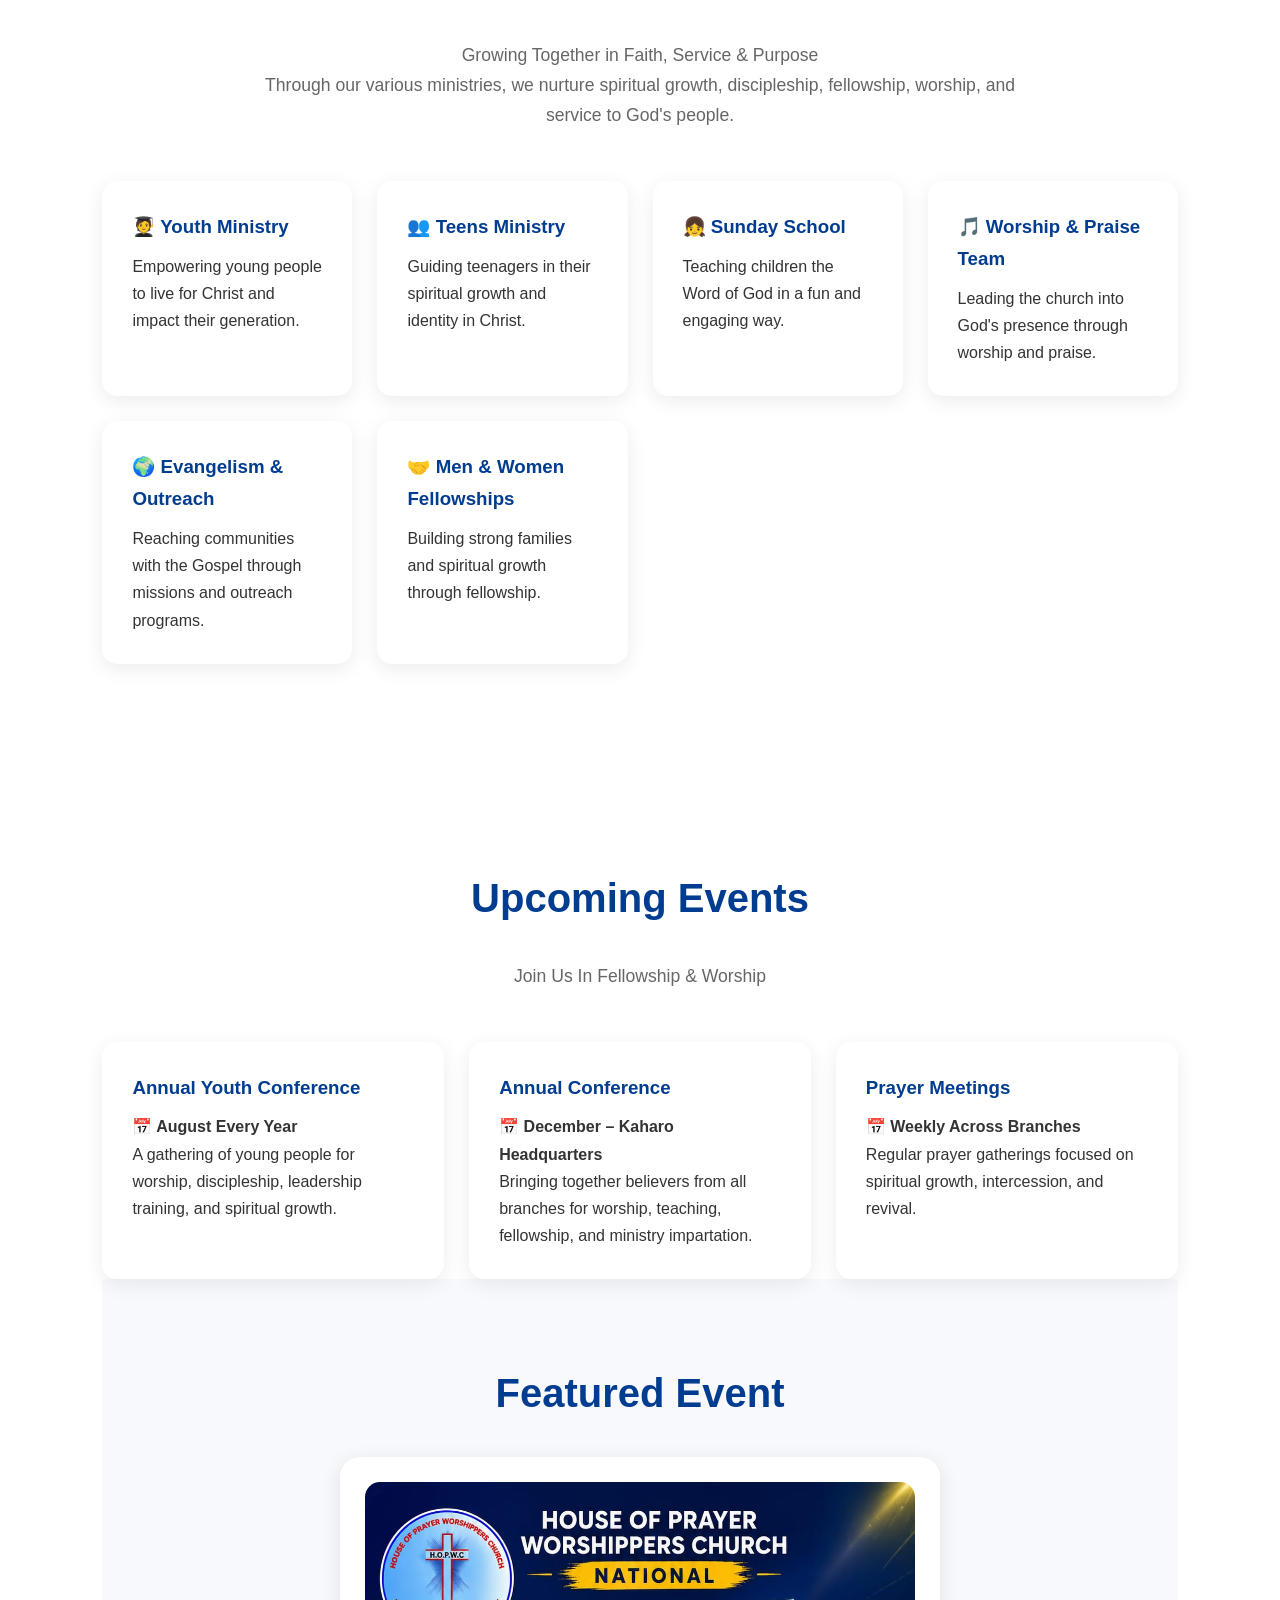
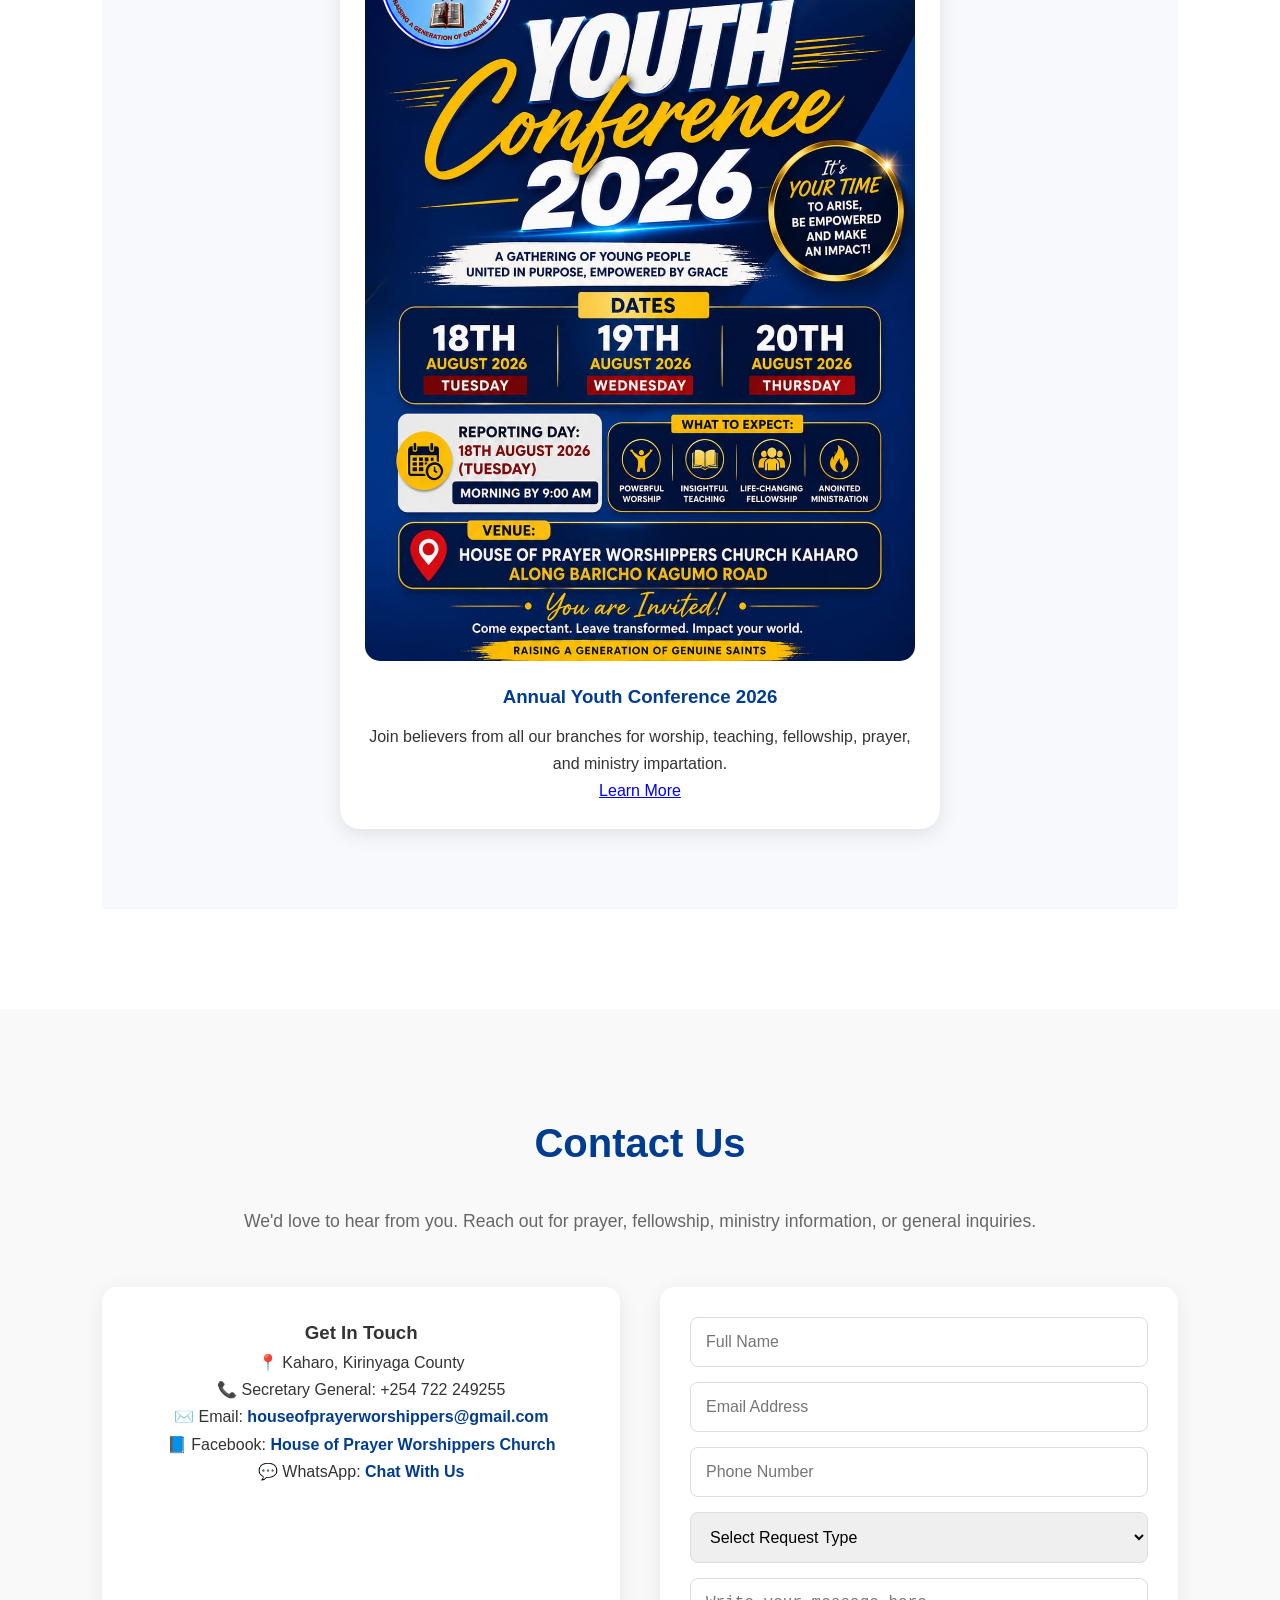
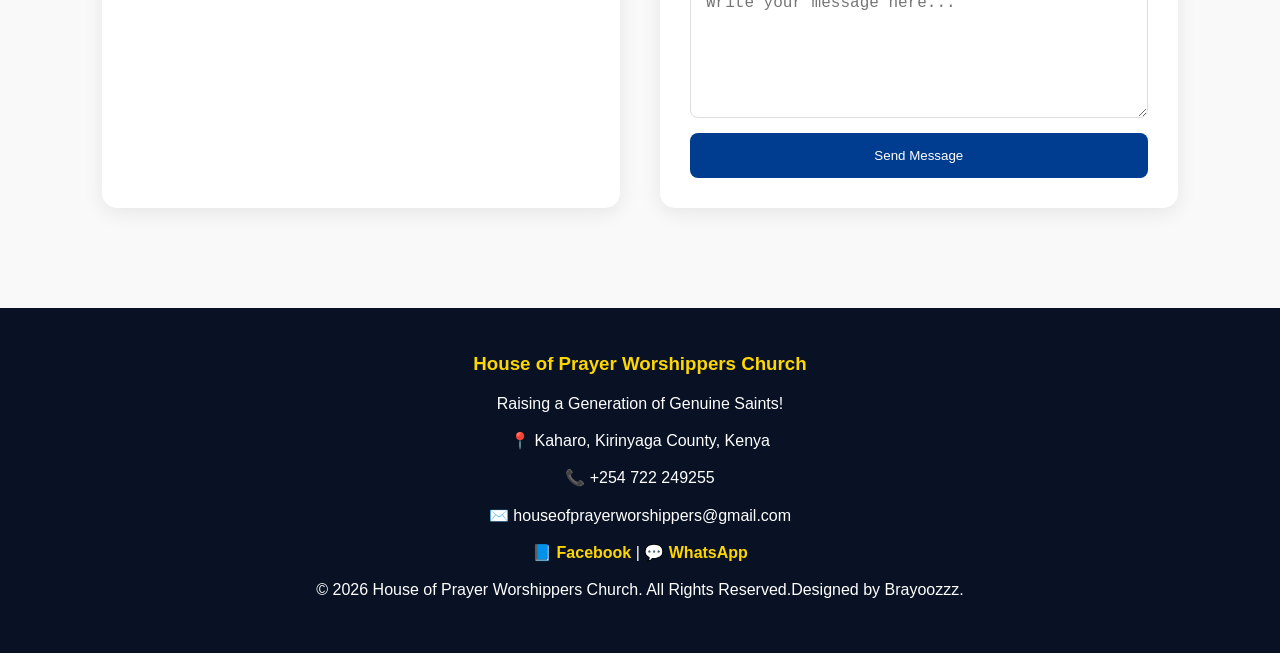
==== commit e66ddc58: "Update index.html" ====
--- a/index.html
+++ b/index.html
@@ -302,54 +302,43 @@
 </section>
 
     <!-- BRANCHES -->
-    <section id="branches" class="section">
-
-    <div class="container">
-
-        <h2>Our Branch Network</h2>
-
-        <div class="cards">
-
-            <div class="card headquarters-card">
-                <h3>🏛 Headquarter</h3>
-                <p>Kaharo, Kirinyaga County</p>
-                <p>Along Kagumo–Baricho Road</p>
-            </div>
-
-            <div class="card">
-                <h3>📍 Kirinyaga Central Region</h3>
-                <p>5 Branches</p>
-            </div>
-
-            <div class="card">
-                <h3>📍 Kirinyaga South Region</h3>
-                <p>2 Branches</p>
-            </div>
-
-            <div class="card">
-                <h3>📍 Nairobi Region</h3>
-                <p>6 Branches</p>
-            </div>
-
-            <div class="card">
-                <h3>📍 Embu Region</h3>
-                <p>2 Branches</p>
-            </div>
-
-            <div class="card">
-                <h3>📍 Nyeri Region</h3>
-                <p>1 Branch</p>
-            </div>
-
-        </div>
-
-        <div style="text-align:center; margin-top:40px;">
-            <a href="branches.html" class="read-more">
-                View All Branches
-            </a>
-        </div>
-
-    </div>
+    <section id="branches">
+
+    <h2 class="section-title">Our Branches</h2>
+
+    <p class="section-subtitle">
+        House of Prayer Worshippers Church has branches across Kenya,
+        serving communities through worship, prayer, discipleship,
+        and evangelism.
+    </p>
+
+    <div class="branch-summary">
+
+        <div class="branch-box">
+            <h3>📍 Headquarters</h3>
+            <p>Kaharo, Kirinyaga County</p>
+        </div>
+
+        <div class="branch-box">
+            <h3>📍 Kirinyaga Central</h3>
+            <p>6 Branches</p>
+        </div>
+
+        <div class="branch-box">
+            <h3>📍 Kirinyaga South</h3>
+            <p>3 Branches</p>
+        </div>
+
+        <div class="branch-box">
+            <h3>📍 Nairobi Region</h3>
+            <p>10 Branches</p>
+        </div>
+
+    </div>
+
+    <a href="branches.html" class="btn">
+        View All Branches
+    </a>
 
 </section>
    <section id="ministries" class="section">
--- a/style.css
+++ b/style.css
@@ -294,11 +294,20 @@
 
     nav{
         display:none;
+
         position:absolute;
-        top:100%;
-        left:0;
-        width:100%;
-        background:#003C8F;
+        top:70px;
+        right:15px;
+
+        width:220px;
+
+        background:white;
+
+        border-radius:12px;
+
+        box-shadow:0 5px 20px rgba(0,0,0,.2);
+
+        z-index:1000;
     }
 
     nav.active{
@@ -307,14 +316,20 @@
 
     nav ul{
         flex-direction:column;
-        text-align:center;
-        padding:20px;
+        padding:10px;
     }
 
     nav ul li{
-        margin:12px 0;
-    }
-
+        margin:10px 0;
+        text-align:left;
+    }
+
+    nav ul li a{
+        color:#003C8F;
+        display:block;
+        padding:10px;
+    }
+}
     .hero h1{
         font-size:2rem;
     }
@@ -702,3 +717,70 @@
     }
 
 }
+.footer-social a{
+    color:#FFD700;
+    text-decoration:none;
+    font-weight:bold;
+}
+
+.footer-social a:hover{
+    color:white;
+}
+body{
+    margin:0;
+    padding:0;
+}
+
+footer{
+    margin-bottom:0;
+}
+html{
+    overflow-x:hidden;
+}
+/* Floating WhatsApp */
+.whatsapp{
+    position:fixed;
+    bottom:20px;
+    right:20px;
+
+    width:60px;
+    height:60px;
+
+    background:#25D366;
+    color:white;
+
+    border-radius:50%;
+
+    display:flex;
+    justify-content:center;
+    align-items:center;
+
+    font-size:30px;
+    text-decoration:none;
+
+    z-index:9999;
+}
+
+/* Floating Facebook */
+.facebook-float{
+    position:fixed;
+    bottom:90px; /* sits above WhatsApp */
+    right:20px;
+
+    width:60px;
+    height:60px;
+
+    background:#1877F2;
+    color:white;
+
+    border-radius:50%;
+
+    display:flex;
+    justify-content:center;
+    align-items:center;
+
+    font-size:30px;
+    text-decoration:none;
+
+    z-index:9999;
+}
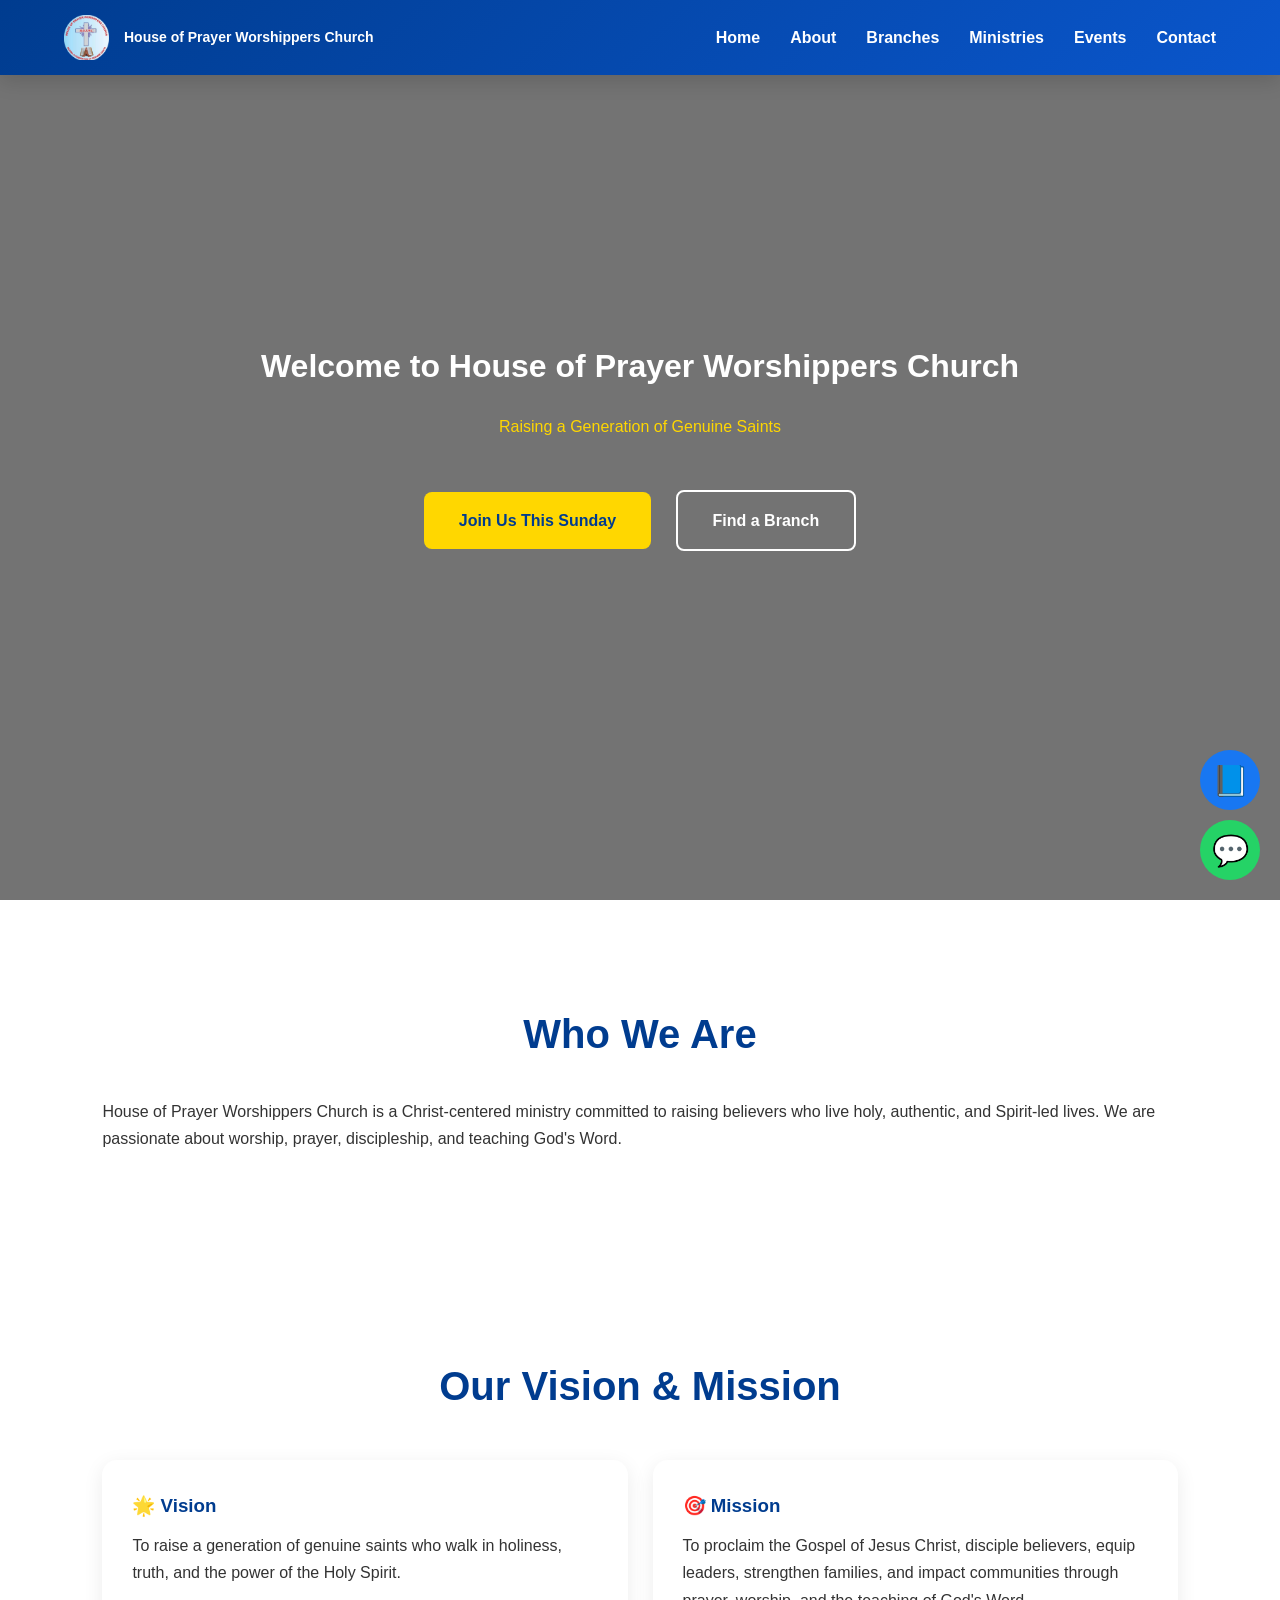
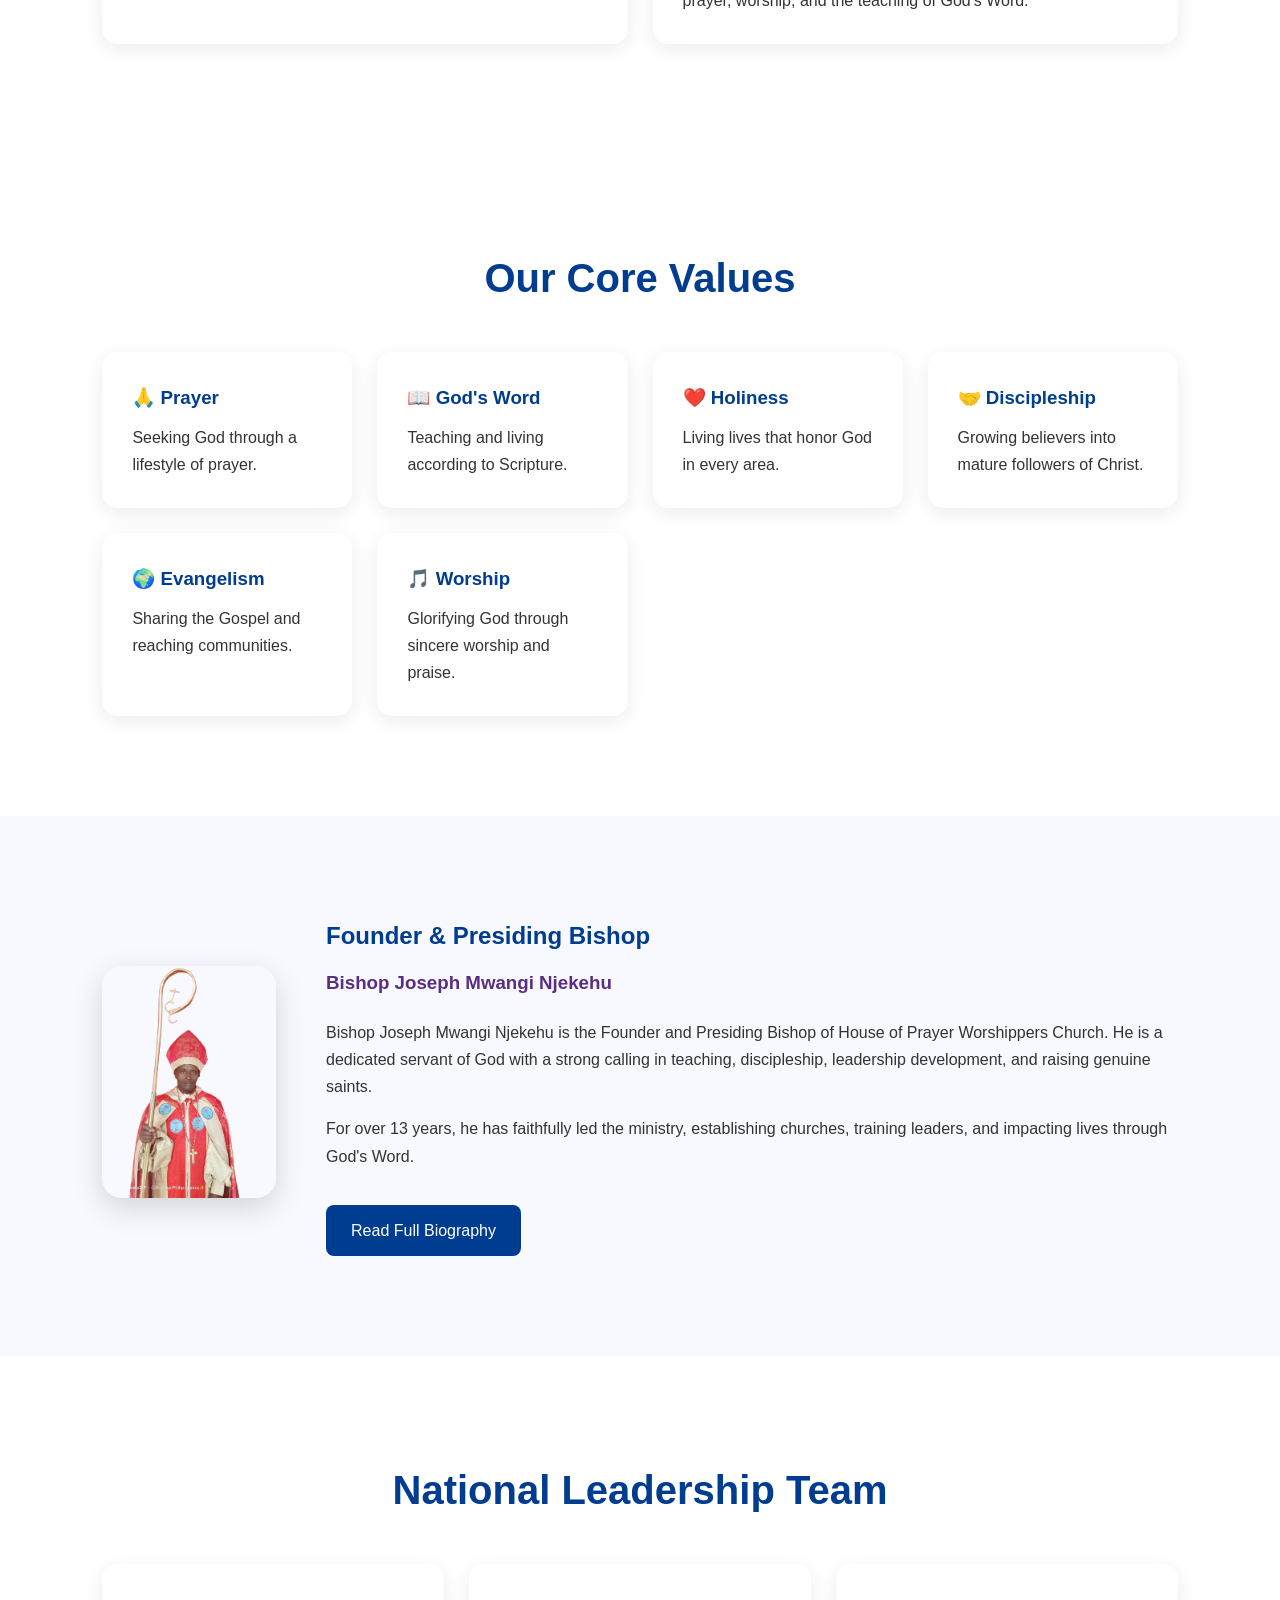
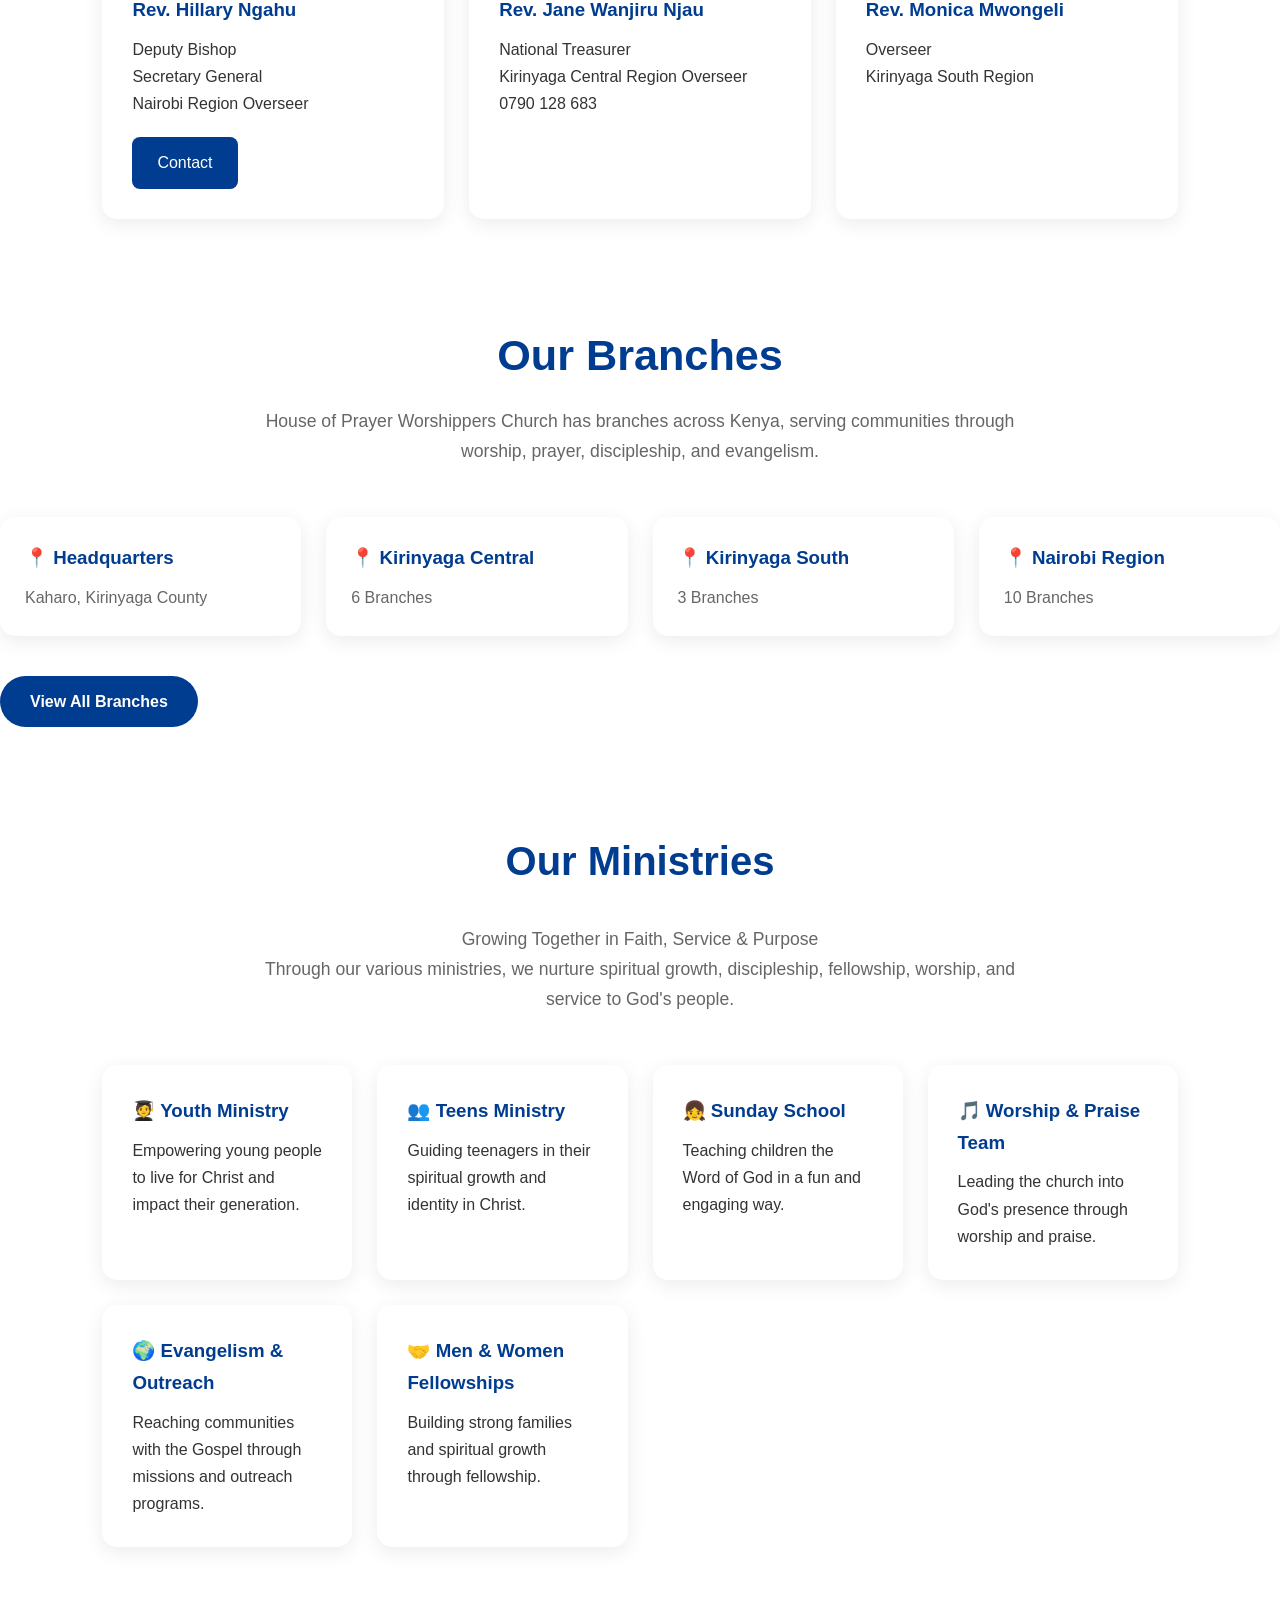
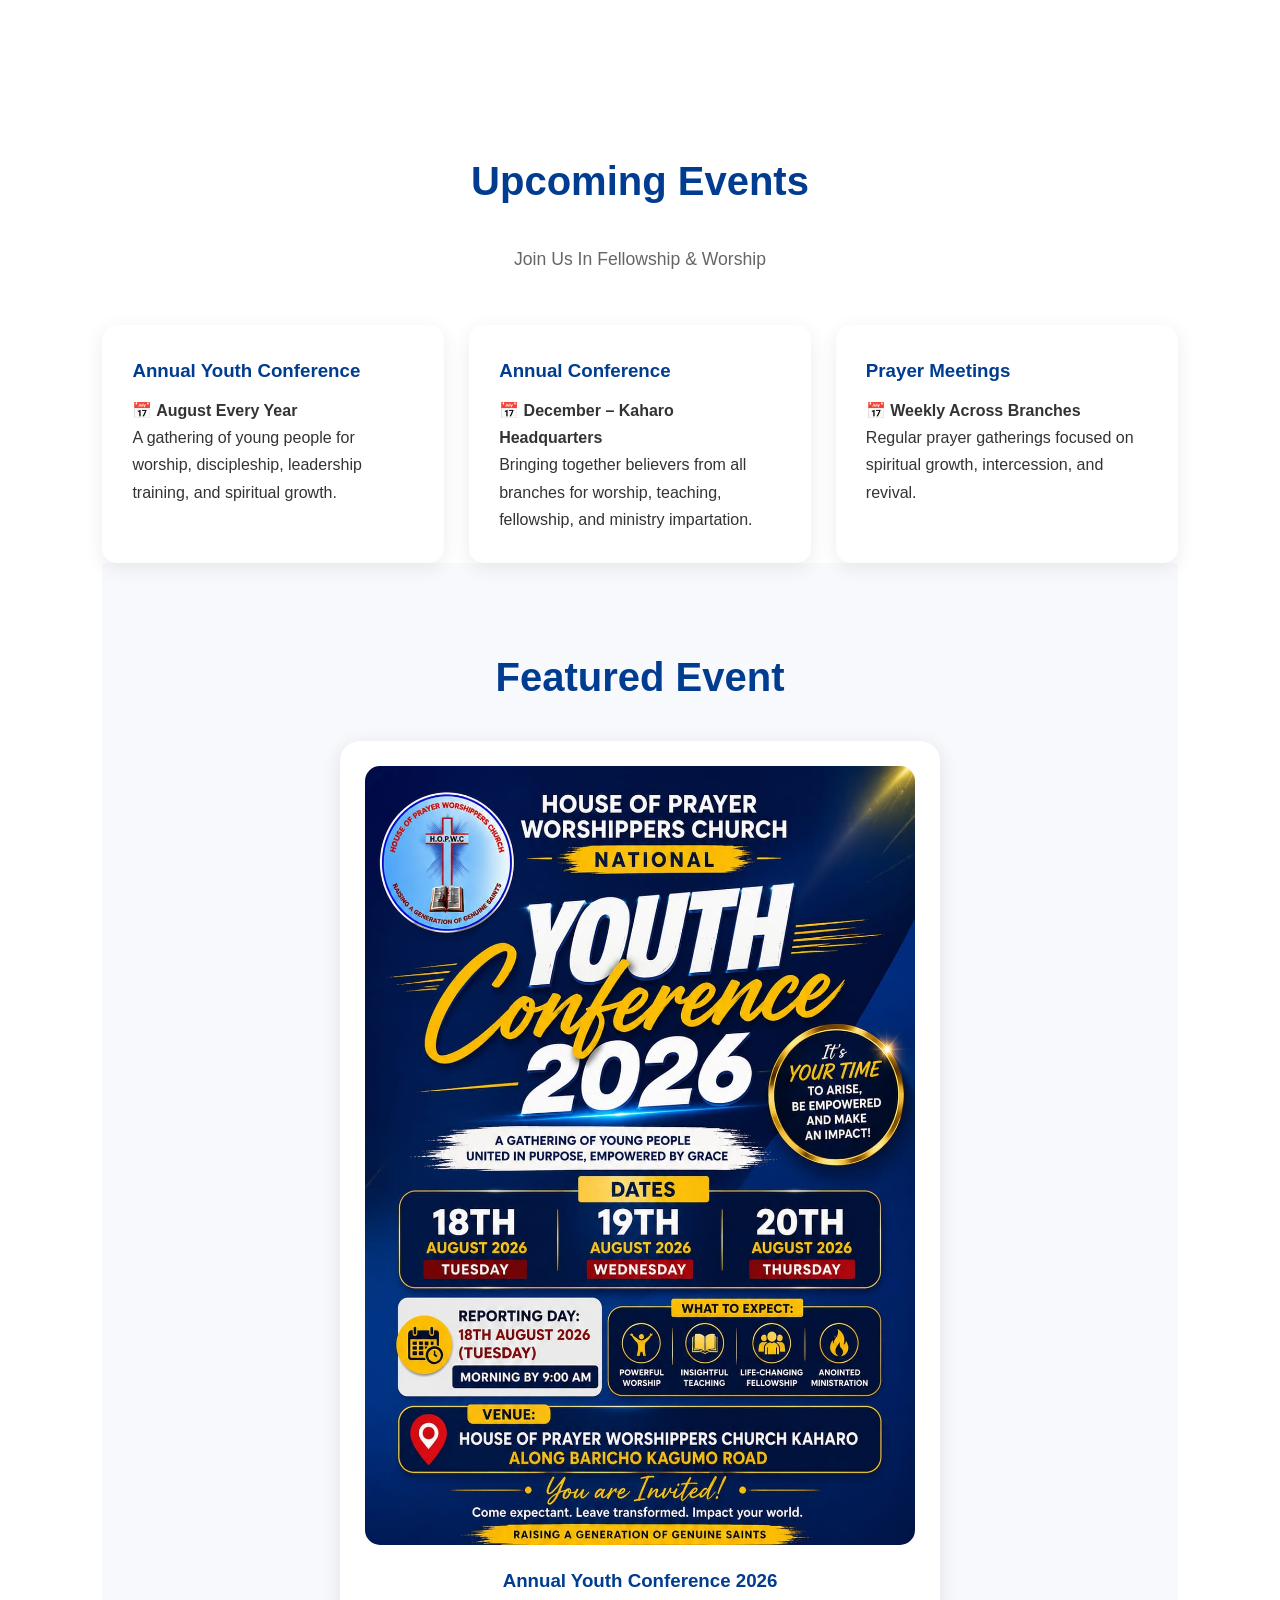
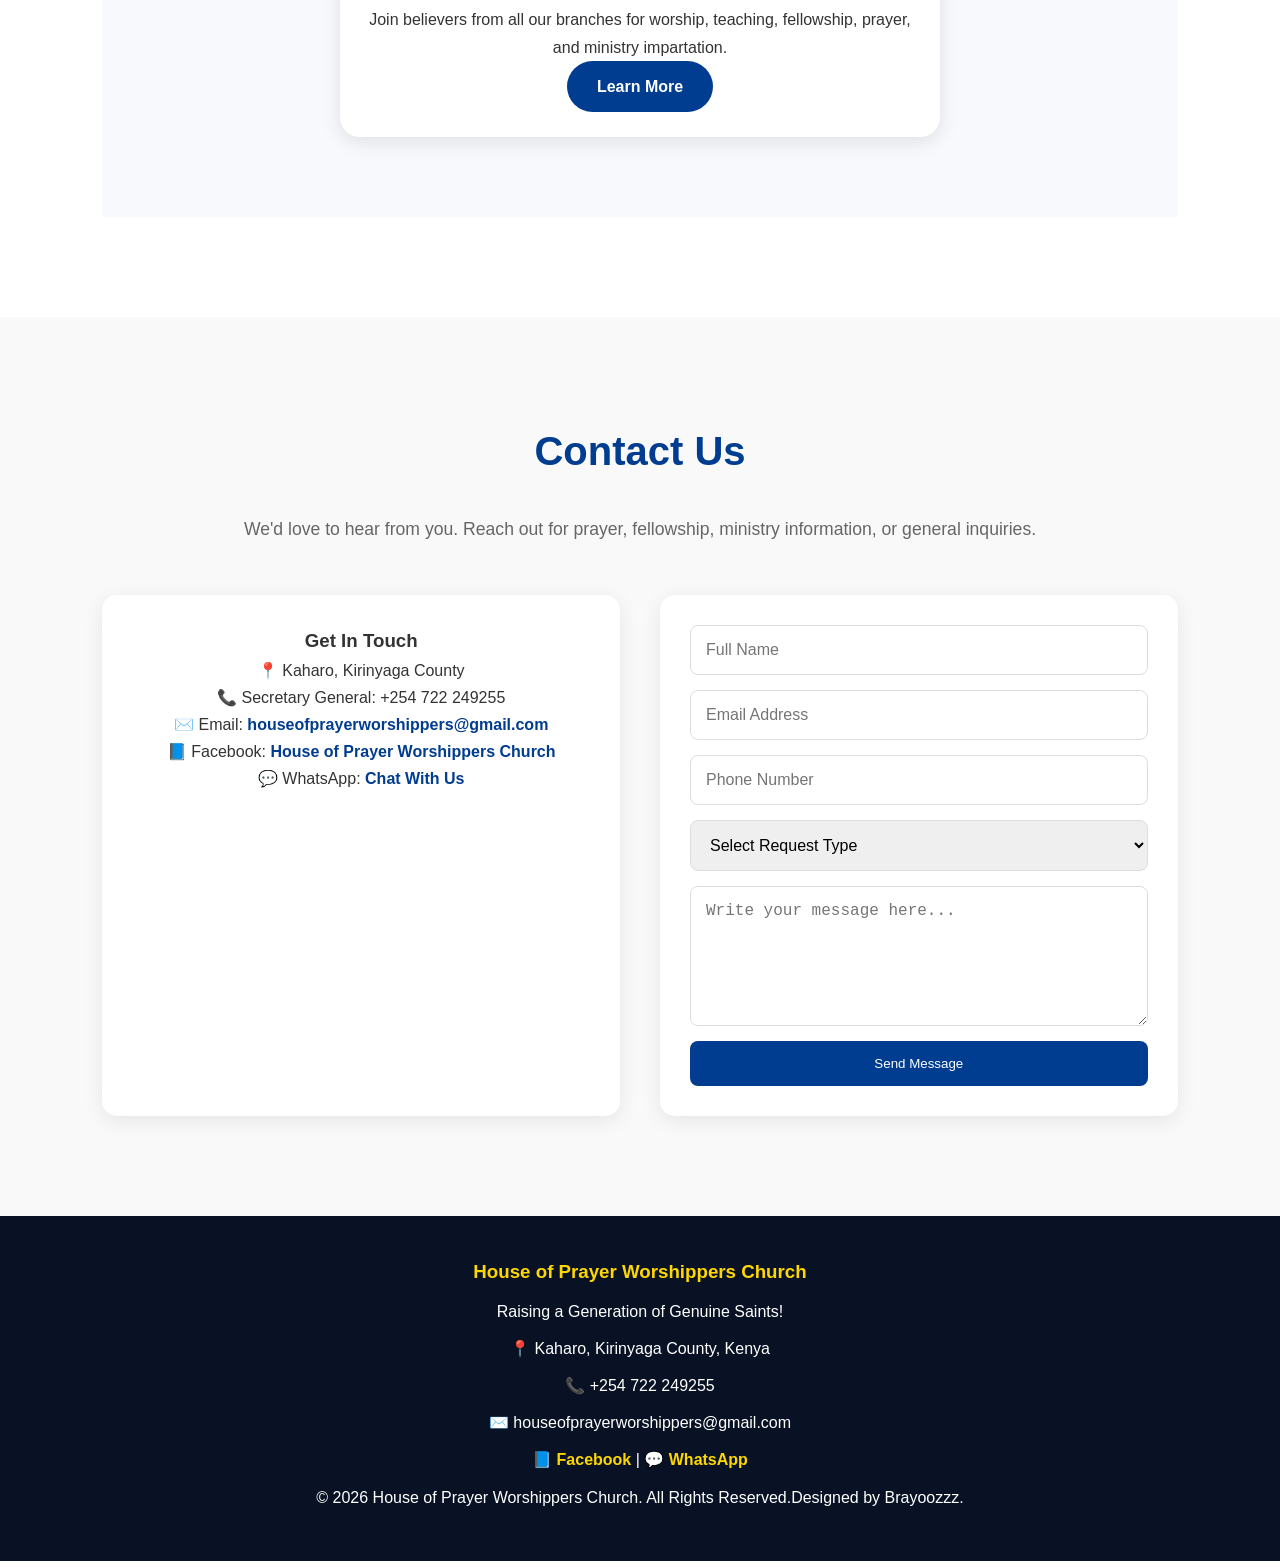
==== commit 98029607: "Fix HTML structure and content" ====
--- a/index.html
+++ b/index.html
@@ -232,67 +232,6 @@
                     Overseer<br>
                     Kirinyaga South Region
                 </p>
-            </div>
-
-        </div>
-
-    </div>
-
-</section>
-<section class="section">
-
-    <div class="container">
-
-        <h2>Reverends & Pastors</h2>
-
-        <div class="cards">
-
-            <div class="card">
-                <h3>Rev. Samuel</h3>
-            </div>
-
-            <div class="card">
-                <h3>Rev. Charara</h3>
-            </div>
-
-            <div class="card">
-                <h3>Rev. Kilonzi</h3>
-            </div>
-
-            <div class="card">
-                <h3>Pastor Victoria</h3>
-            </div>
-
-            <div class="card">
-                <h3>Pastor Florence</h3>
-            </div>
-
-            <div class="card">
-                <h3>Pastor Shelmith</h3>
-            </div>
-
-            <div class="card">
-                <h3>Pastor Gitari</h3>
-            </div>
-
-            <div class="card">
-                <h3>Pastor Mburu</h3>
-            </div>
-
-            <div class="card">
-                <h3>Pastor Jamlick</h3>
-            </div>
-
-            <div class="card">
-                <h3>Pastor Mutugi</h3>
-            </div>
-
-            <div class="card">
-                <h3>Pastor Moses</h3>
-            </div>
-
-            <div class="card">
-                <h3>Pastor Selaphin</h3>
             </div>
 
         </div>
--- a/style.css
+++ b/style.css
@@ -784,3 +784,55 @@
 
     z-index:9999;
 }
+/* BRANCHES SECTION */
+
+.branches{
+    padding:80px 5%;
+    text-align:center;
+    background:#f8f9fc;
+}
+
+.branch-summary{
+    display:grid;
+    grid-template-columns:repeat(auto-fit,minmax(220px,1fr));
+    gap:25px;
+    margin:40px 0;
+}
+
+.branch-box{
+    background:white;
+    padding:25px;
+    border-radius:15px;
+    box-shadow:0 5px 20px rgba(0,0,0,.08);
+    transition:.3s;
+}
+
+.branch-box:hover{
+    transform:translateY(-5px);
+}
+
+.branch-box h3{
+    color:#003C8F;
+    margin-bottom:10px;
+}
+
+.branch-box p{
+    color:#666;
+    font-size:1rem;
+}
+
+.btn{
+    display:inline-block;
+    background:#003C8F;
+    color:white;
+    padding:12px 30px;
+    border-radius:30px;
+    text-decoration:none;
+    font-weight:bold;
+    transition:.3s;
+}
+
+.btn:hover{
+    background:#FFD700;
+    color:#003C8F;
+}
